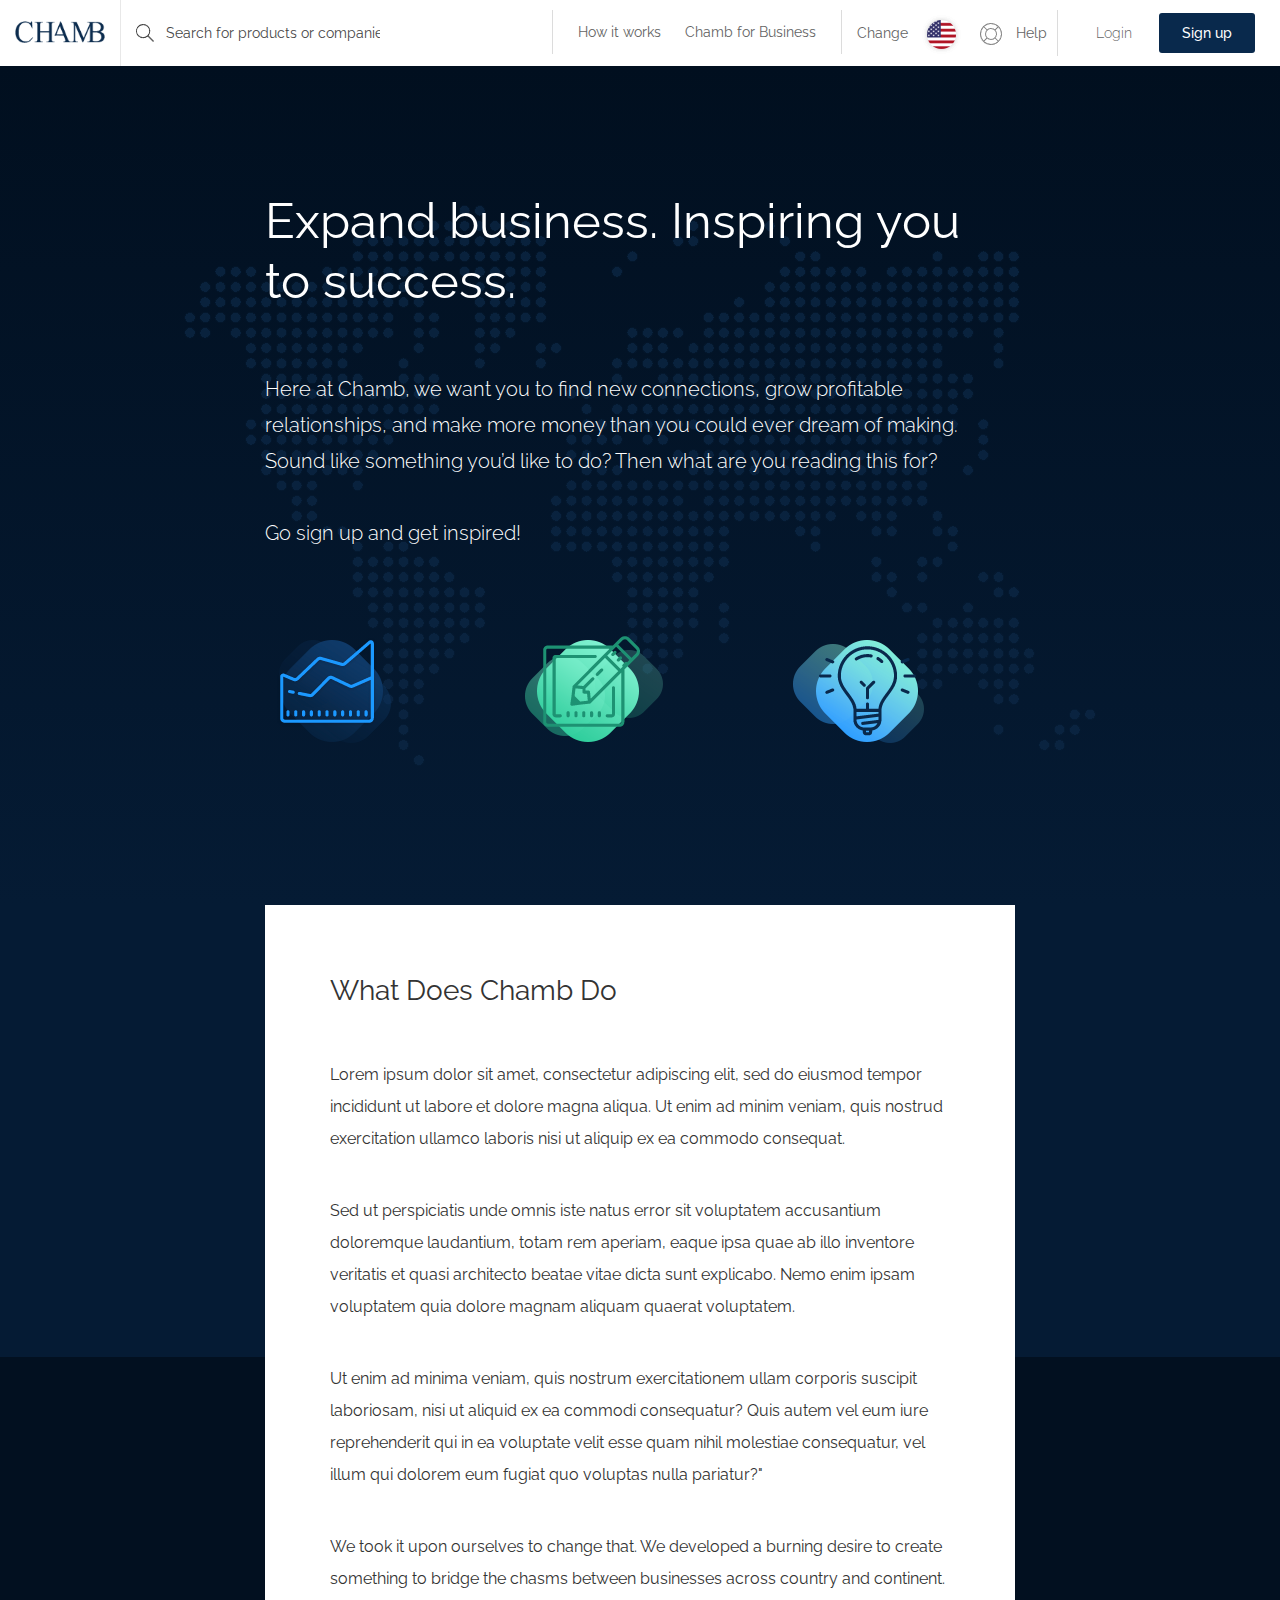
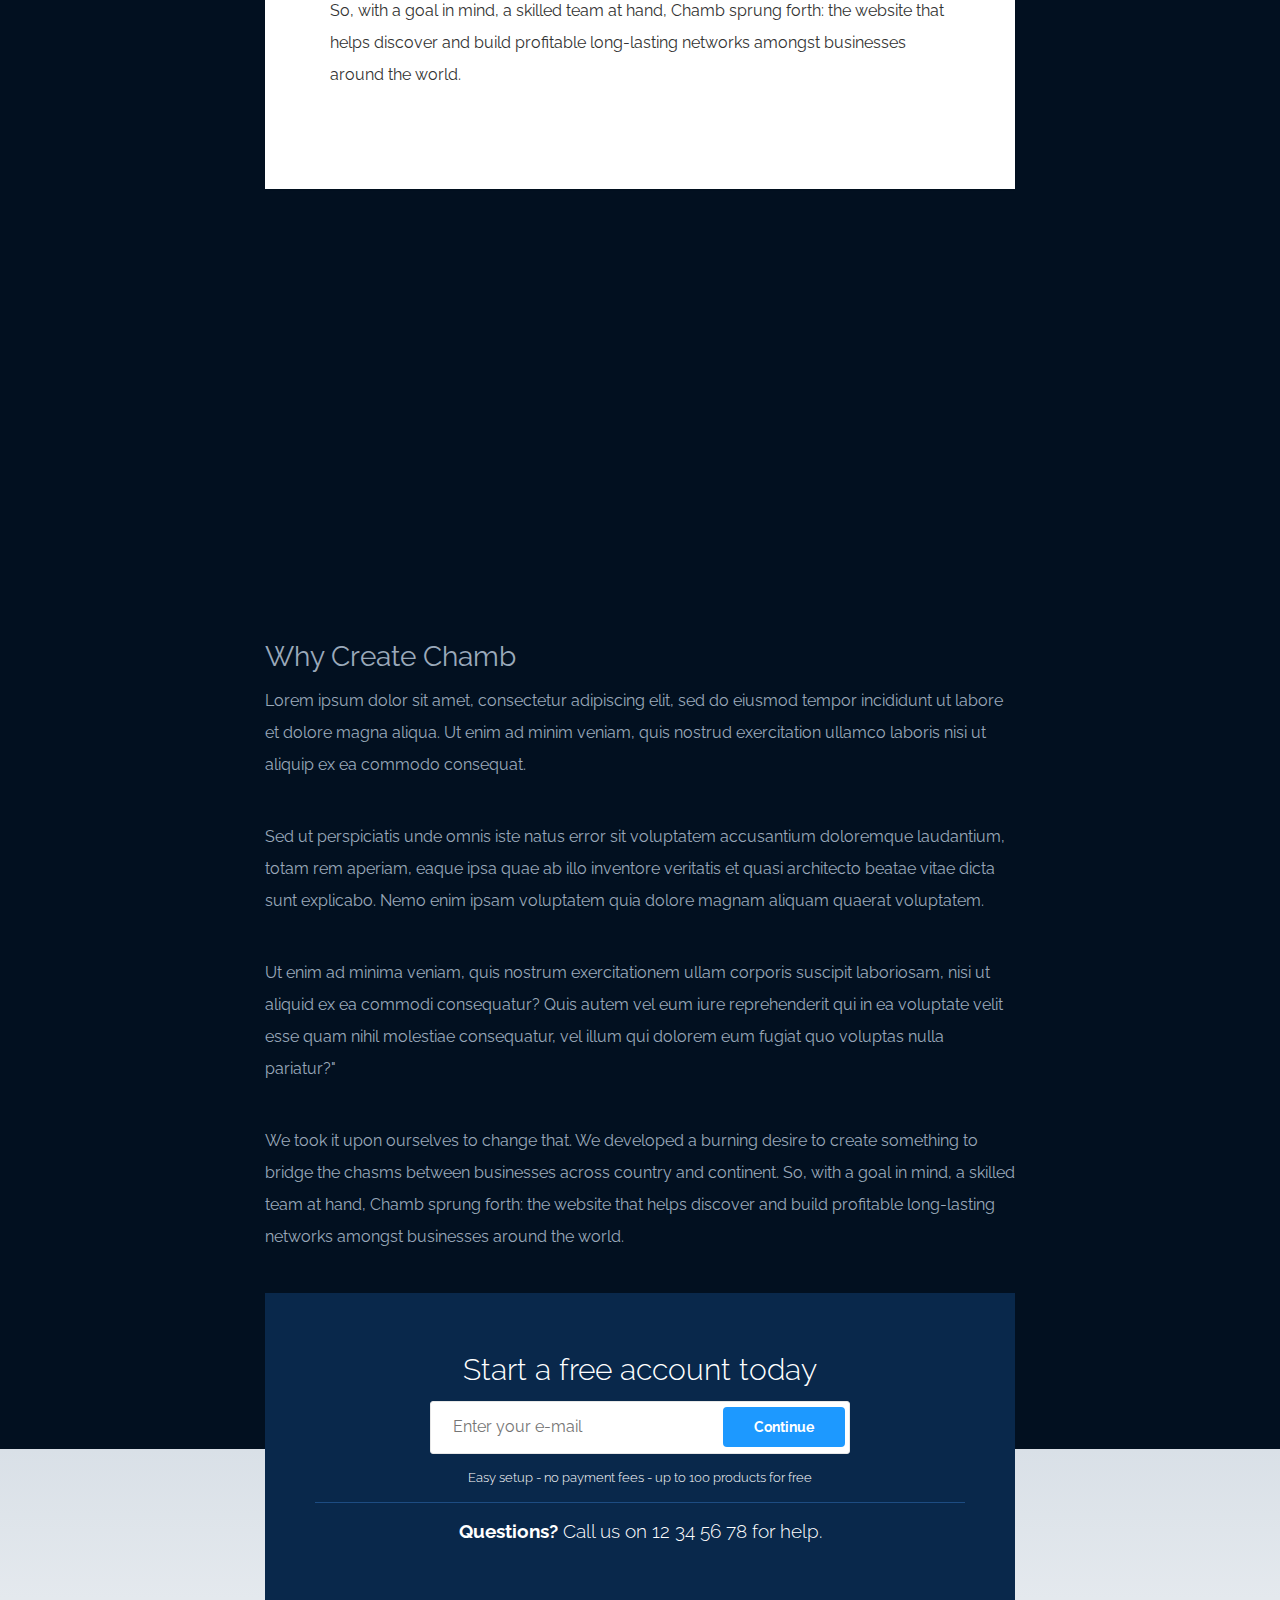
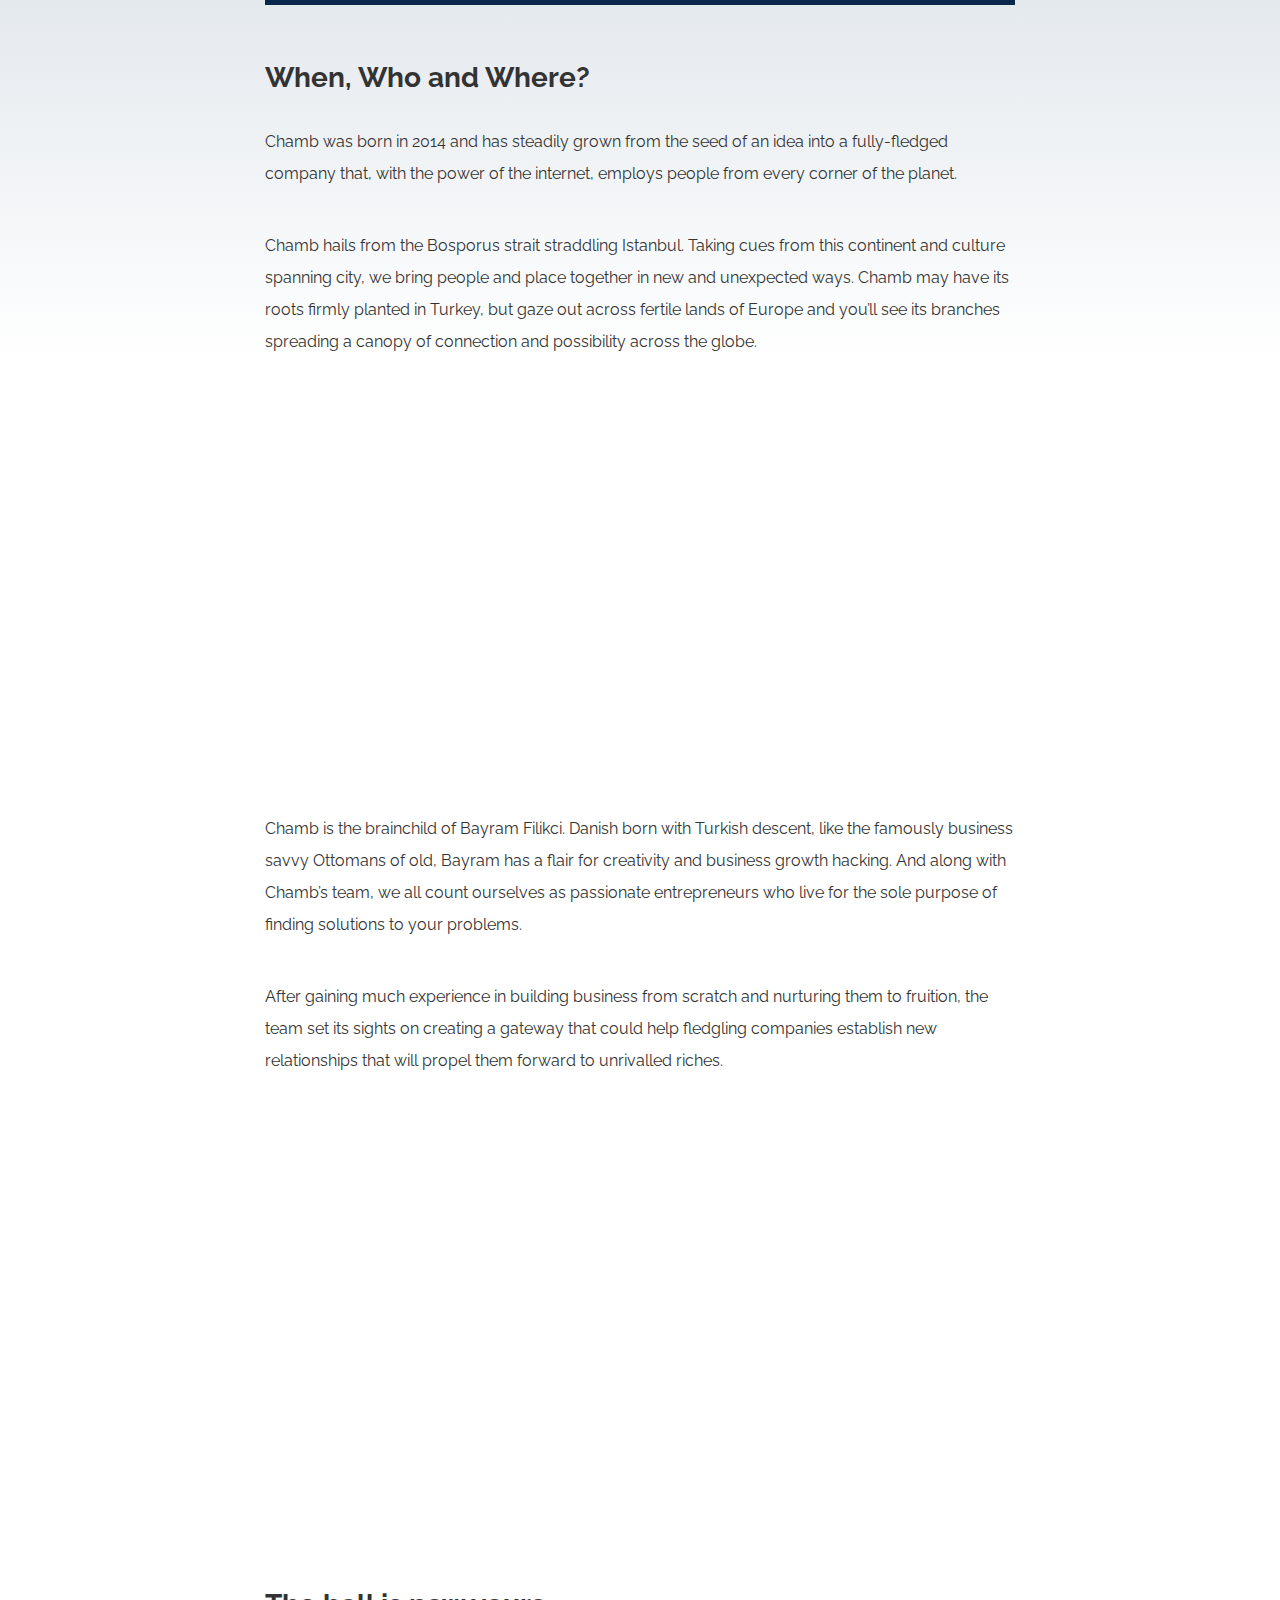
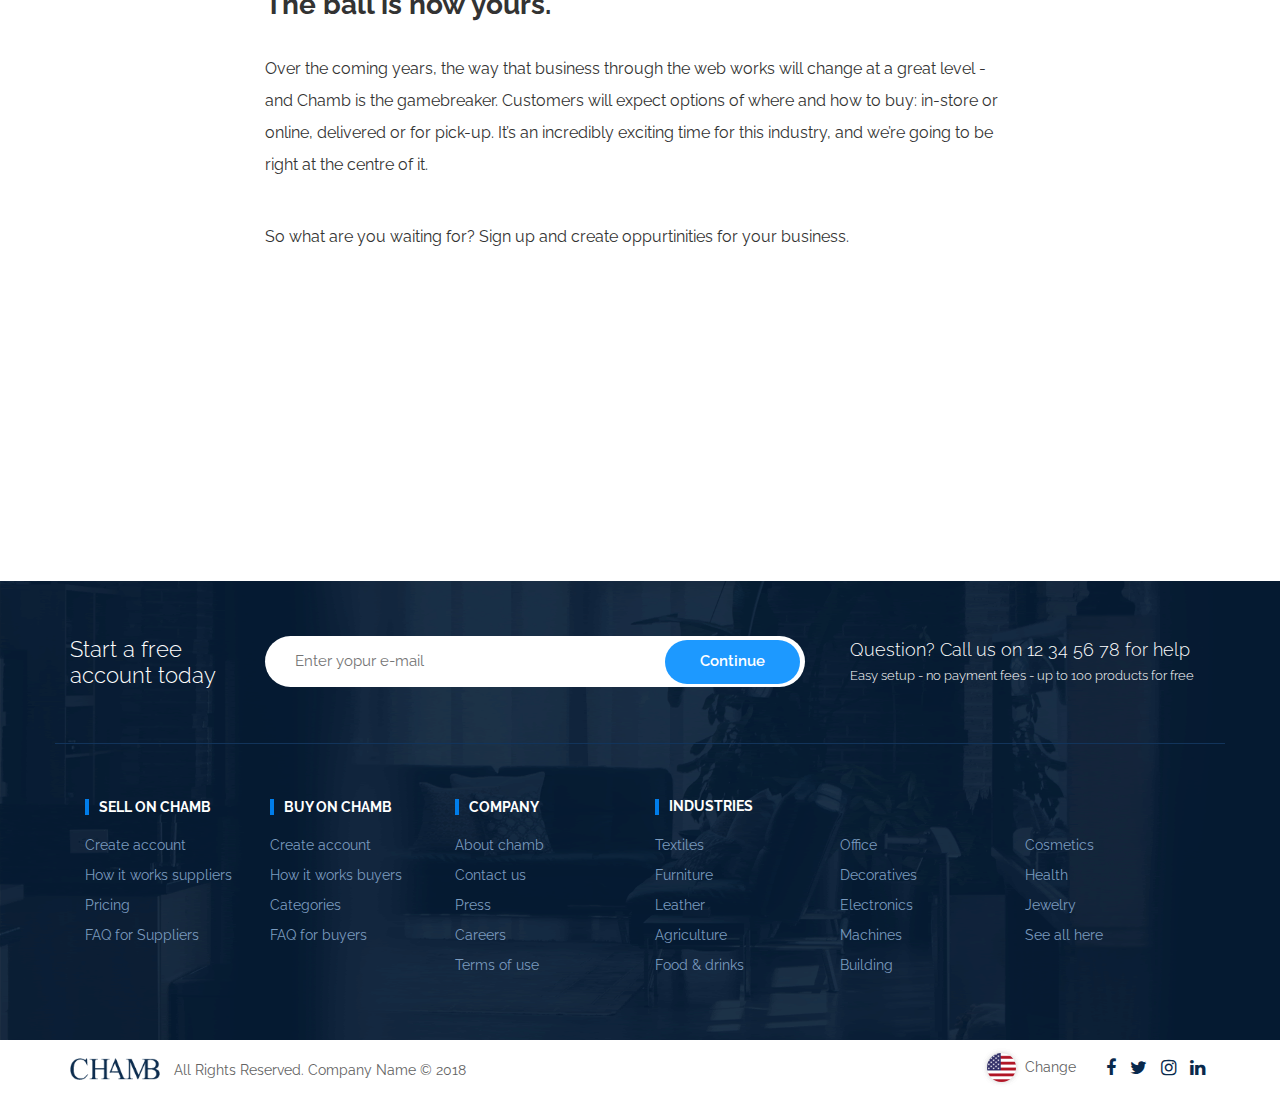
==== about-us.html @ c43741d8 "added files" ====
<!DOCTYPE html>
<html lang="en">
   <head>
      <meta charset="UTF-8">
      <title>Chamb - Responsive E-commerce HTML5 Template</title>
      <meta http-equiv="X-UA-Compatible" content="IE=edge">
      <!--enable mobile device-->
      <meta name="viewport" content="width=device-width, initial-scale=1">
      <!--fontawesome css-->
      <link rel="stylesheet" href="css/font-awesome.min.css">
      <!--bootstrap css-->
      <link rel="stylesheet" href="css/bootstrap.min.css">
      <!--animate css-->
      <link rel="stylesheet" href="css/animate-wow.css">
      <!--main css-->
      <link rel="stylesheet" href="css/style.css">
      <link rel="stylesheet" href="css/bootstrap-select.min.css">
      <link rel="stylesheet" href="css/slick.min.css">
      <!--responsive css-->
      <link rel="stylesheet" href="css/responsive.css">
   </head>
   <body>
      <header id="header" class="top-head">
         <!-- Static navbar -->
         <nav class="navbar navbar-default">
            <div class="container-fluid">
               <div class="row">
                  <div class="col-md-4 col-sm-12 left-rs">
                     <div class="navbar-header">
                        <button type="button" id="top-menu" class="navbar-toggle collapsed" data-toggle="collapse" data-target="#navbar" aria-expanded="false"> 
                        <span class="sr-only">Toggle navigation</span> 
                        <span class="icon-bar"></span> 
                        <span class="icon-bar"></span> 
                        <span class="icon-bar"></span> 
                        </button>
                        <a href="index.html" class="navbar-brand"><img src="images/logo.png" alt="" /></a>
                     </div>
                     <form class="navbar-form navbar-left web-sh">
                        <div class="form">
                           <input type="text" class="form-control" placeholder="Search for products or companies">
                        </div>
                     </form>
                  </div>
                  <div class="col-md-8 col-sm-12">
                     <div class="right-nav">
                        <div class="login-sr">
                           <div class="login-signup">
                              <ul>
                                 <li><a href="#">Login</a></li>
                                 <li><a class="custom-b" href="#">Sign up</a></li>
                              </ul>
                           </div>
                        </div>
                        <div class="help-r hidden-xs">
                           <div class="help-box">
                              <ul>
                                 <li> <a data-toggle="modal" data-target="#myModal" href="#"> <span>Change</span> <img src="images/flag.png" alt="" /> </a> </li>
                                 <li> <a href="#"><img class="h-i" src="images/help-icon.png" alt="" /> Help </a> </li>
                              </ul>
                           </div>
                        </div>
                        <div class="nav-b hidden-xs">
                           <div class="nav-box">
                              <ul>
                                 <li><a href="howitworks.html">How it works</a></li>
                                 <li><a href="about-us.html">Chamb for Business</a></li>
                              </ul>
                           </div>
                        </div>
                     </div>
                  </div>
               </div>
            </div>
            <!--/.container-fluid --> 
         </nav>
      </header>
      <!-- Modal -->
      <div class="modal fade lug" id="myModal" role="dialog">
         <div class="modal-dialog">
            <!-- Modal content-->
            <div class="modal-content">
               <div class="modal-header">
                  <button type="button" class="close" data-dismiss="modal">&times;</button>
                  <h4 class="modal-title">Change</h4>
               </div>
               <div class="modal-body">
                  <ul>
                     <li><a href="#"><img src="images/flag-up-1.png" alt="" /> United States</a></li>
                     <li><a href="#"><img src="images/flag-up-2.png" alt="" /> France </a></li>
                  </ul>
               </div>
            </div>
         </div>
      </div>
      <div id="sidebar" class="top-nav">
         <ul id="sidebar-nav" class="sidebar-nav">
            <li><a href="#">Help</a></li>
            <li><a href="#">How it works</a></li>
            <li><a href="#">Chamb for Business</a></li>
         </ul>
      </div>
      <div class="main-template-about">
         <div class="section-gradient">
            <div class="map"></div>
            <div class="container">
               <div class="row">
                  <div class="col-lg-8 col-lg-offset-2">
                     <div class="wow fadeIn" data-wow-delay="0.0s">
                        <h1>Expand business.
                           Inspiring you to success.
                        </h1>
                        <p class="lead">Here at Chamb, we want you to find new connections, grow profitable relationships, and make more money than you could ever dream of making. Sound like something you’d like to do? Then what are you reading this for?
                           <br>
                           <br>
                           Go sign up and get inspired!
                        </p>
                     </div>
                     <div class="about-icons row">
                        <div class="col-xs-4 wow fadeIn" data-wow-delay="0.0s"><img src="images/about-icon-1.png" alt=""/></div>
                        <div class="col-xs-4 wow fadeIn" data-wow-delay="0.2s"><img src="images/about-icon-2.png" alt=""/></div>
                        <div class="col-xs-4 wow fadeIn" data-wow-delay="0.4s"><img src="images/about-icon-3.png" alt=""/></div>
                     </div>
                  </div>
               </div>
            </div>
         </div>
         <div class="section do">
            <div class="blue-light"></div>
            <div class="container">
               <div class="row">
                  <div class="col-lg-8 col-lg-offset-2">
                     <div class="does-box">
                        <div class="panel-body">
                           <h2>What Does Chamb Do</h2>
                           <p>Lorem ipsum dolor sit amet, consectetur adipiscing elit, sed do eiusmod tempor incididunt ut labore et dolore magna aliqua. 
                              Ut enim ad minim veniam, quis nostrud exercitation ullamco laboris nisi ut aliquip ex ea commodo consequat.
                           </p>
                           <p>Sed ut perspiciatis unde omnis iste natus error sit voluptatem accusantium doloremque laudantium, totam rem aperiam, 
                              eaque ipsa quae ab illo inventore veritatis et quasi architecto beatae vitae dicta sunt explicabo. Nemo enim ipsam 
                              voluptatem quia dolore magnam aliquam quaerat voluptatem.
                           </p>
                           <p>Ut enim ad minima veniam, quis nostrum exercitationem ullam corporis suscipit laboriosam, nisi ut aliquid ex ea commodi 
                              consequatur? Quis autem vel eum iure reprehenderit qui in ea voluptate velit esse quam nihil molestiae consequatur, vel 
                              illum qui dolorem eum fugiat quo voluptas nulla pariatur?"
                           </p>
                           <p>We took it upon ourselves to change that. We developed a burning desire to create something to bridge the chasms between 
                              businesses across country and continent. So, with a goal in mind, a skilled team at hand, Chamb sprung forth: the website 
                              that helps discover and build profitable long-lasting networks amongst businesses around the world.
                           </p>
                        </div>
                        <img class="wow fadeIn" src="images/mac-about.png" alt="" />
                     </div>
                  </div>
               </div>
            </div>
         </div>
         <div class="seciton create">
            <div class="container">
               <div class="row">
                  <div class="col-lg-8 col-lg-offset-2">
                     <h2>Why Create Chamb</h2>
                     <p>Lorem ipsum dolor sit amet, consectetur adipiscing elit, sed do eiusmod tempor incididunt ut labore et dolore magna aliqua. 
                        Ut enim ad minim veniam, quis nostrud exercitation ullamco laboris nisi ut aliquip ex ea commodo consequat.
                     </p>
                     <p>Sed ut perspiciatis unde omnis iste natus error sit voluptatem accusantium doloremque laudantium, totam rem aperiam, 
                        eaque ipsa quae ab illo inventore veritatis et quasi architecto beatae vitae dicta sunt explicabo. Nemo enim ipsam 
                        voluptatem quia dolore magnam aliquam quaerat voluptatem.
                     </p>
                     <p>Ut enim ad minima veniam, quis nostrum exercitationem ullam corporis suscipit laboriosam, nisi ut aliquid ex ea commodi 
                        consequatur? Quis autem vel eum iure reprehenderit qui in ea voluptate velit esse quam nihil molestiae consequatur, vel 
                        illum qui dolorem eum fugiat quo voluptas nulla pariatur?"
                     </p>
                     <p>We took it upon ourselves to change that. We developed a burning desire to create something to bridge the chasms between 
                        businesses across country and continent. So, with a goal in mind, a skilled team at hand, Chamb sprung forth: the website 
                        that helps discover and build profitable long-lasting networks amongst businesses around the world.
                     </p>
                  </div>
               </div>
            </div>
         </div>
         <div class="section account-box">
            <div class="blue-dark"></div>
            <div class="light-blue-grad"></div>
            <div class="container">
               <div class="row">
                  <div class="col-lg-8 col-lg-offset-2">
                     <div class="blue-form">
                        <h2>Start a free account today</h2>
                        <form class="form-inline">
                           <input type="email" placeholder="Enter your e-mail" />
                           <button type="submit" class="btn btn-primary">Continue</button>
                        </form>
                        <p>Easy setup - no payment fees - up to 100 products for free</p>
                        <div class="blue-form_question"><strong>Questions?</strong> Call us on 12 34 56 78 for help.</div>
                     </div>
                  </div>
               </div>
            </div>
         </div>
         <div class="section-white">
            <div class="container">
               <div class="row">
                  <div class="col-lg-8 col-lg-offset-2">
                     <h2>When, Who and Where?</h2>
                     <p>Chamb was born in 2014 and has steadily grown from the seed of an idea into a fully-fledged company that, with the power of the internet, employs people from every corner of the planet.</p>
                     <p>Chamb hails from the Bosporus strait straddling Istanbul. Taking cues from this continent and culture spanning city, we bring people and place together in new and unexpected ways. Chamb may have its roots firmly planted in Turkey, but gaze out across fertile lands of Europe and you’ll see its branches spreading a canopy of connection and possibility across the globe.</p>
                  </div>
                  <div class="col-lg-8 col-lg-offset-2 wow fadeIn" style="margin-bottom:15px;" data-wow-delay="0.2s">
                     <img class="img-responsive" src="images/lag-60.png" alt="" />
                  </div>
                  <div class="col-lg-8 col-lg-offset-2">
                     <p>Chamb is the brainchild of Bayram Filikci. Danish born with Turkish descent, like the famously business savvy Ottomans of old, Bayram has a flair for creativity and business growth hacking. And along with Chamb’s team, we all count ourselves as passionate entrepreneurs who live for the sole purpose of finding solutions to your problems.</p>
                     <p>After gaining much experience in building business from scratch and nurturing them to fruition, the team set its sights on creating a gateway that could help fledgling companies establish new relationships that will propel them forward to unrivalled riches.</p>
                  </div>
                  <div class="col-lg-8 col-lg-offset-2 wow fadeIn" style="margin-bottom:15px;" data-wow-delay="0.2s">
                     <img src="images/lag-61.png" alt="" />
                  </div>
                  <div class="col-lg-8 col-lg-offset-2">
                     <h2>The ball is now yours.</h2>
                     <p>Over the coming years, the way that business through the web works will change at a great level - and Chamb is the gamebreaker. Customers will expect options of where and how to buy: in-store or online, delivered or for pick-up. It’s an incredibly exciting time for this industry, and we’re going to be right at the centre of it.</p>
                     <p>So what are you waiting for? Sign up and create oppurtinities for your business.</p>
                  </div>
                  <div class="col-lg-8 col-lg-offset-2">
                     <div class="row">
                        <div class="col-sm-6 wow fadeIn" data-wow-delay="0.2s">
                           <div class="rectange">
                              <h3 class="rectange_title">Career opportunities</h3>
                              <p class="rectange_text">We’re growing, and we’re looking for talented people who can make commerce better.</p>
                              <a href="" class="rectange_link">See open positions</a>
                           </div>
                        </div>
                        <div class="col-sm-6 wow fadeIn" data-wow-delay="0.4s">
                           <div class="rectange">
                              <h3 class="rectange_title">Contact us</h3>
                              <p class="rectange_text">Have questions or any requests for us? Contact our team and we will get back to you.</p>
                              <a href="" class="rectange_link">Contact Chamb</a>
                           </div>
                        </div>
                     </div>
                  </div>
               </div>
            </div>
         </div>
      </div>
      <footer>
         <div class="main-footer">
            <div class="container">
               <div class="row">
                  <div class="footer-top clearfix">
                     <div class="col-md-2 col-sm-6">
                        <h2>Start a free
                           account today
                        </h2>
                     </div>
                     <div class="col-md-6 col-sm-6">
                        <div class="form-box">
                           <input type="text" placeholder="Enter yopur e-mail" />
                           <button>Continue</button>
                        </div>
                     </div>
                     <div class="col-md-4 col-sm-12">
                        <div class="help-box-f">
                           <h4>Question? Call us on 12 34 56 78 for help</h4>
                           <p>Easy setup - no payment fees - up to 100 products for free</p>
                        </div>
                     </div>
                  </div>
                  <div class="footer-link-box clearfix">
                     <div class="col-md-6 col-sm-6">
                        <div class="left-f-box">
                           <div class="col-sm-4">
                              <h2>SELL ON chamb</h2>
                              <ul>
                                 <li><a href="#">Create account</a></li>
                                 <li><a href="howitworks.html">How it works suppliers</a></li>
                                 <li><a href="pricing.html">Pricing</a></li>
                                 <li><a href="#">FAQ for Suppliers</a></li>
                              </ul>
                           </div>
                           <div class="col-sm-4">
                              <h2>BUY ON chamb</h2>
                              <ul>
                                 <li><a href="#">Create account</a></li>
                                 <li><a href="#">How it works buyers</a></li>
                                 <li><a href="#">Categories</a></li>
                                 <li><a href="#">FAQ for buyers</a></li>
                              </ul>
                           </div>
                           <div class="col-sm-4">
                              <h2>COMPANY</h2>
                              <ul>
                                 <li><a href="about-us.html">About chamb</a></li>
                                 <li><a href="#">Contact us</a></li>
                                 <li><a href="#">Press</a></li>
                                 <li><a href="#">Careers</a></li>
                                 <li><a href="#">Terms of use</a></li>
                              </ul>
                           </div>
                        </div>
                     </div>
                     <div class="col-md-6 col-sm-6">
                        <div class="right-f-box">
                           <h2>INDUSTRIES</h2>
                           <ul class="col-sm-4">
                              <li><a href="#">Textiles</a></li>
                              <li><a href="#">Furniture</a></li>
                              <li><a href="#">Leather</a></li>
                              <li><a href="#">Agriculture</a></li>
                              <li><a href="#">Food & drinks</a></li>
                           </ul>
                           <ul class="col-sm-4">
                              <li><a href="#">Office</a></li>
                              <li><a href="#">Decoratives</a></li>
                              <li><a href="#">Electronics</a></li>
                              <li><a href="#">Machines</a></li>
                              <li><a href="#">Building</a></li>
                           </ul>
                           <ul class="col-sm-4">
                              <li><a href="#">Cosmetics</a></li>
                              <li><a href="#">Health</a></li>
                              <li><a href="#">Jewelry</a></li>
                              <li><a href="#">See all here</a></li>
                           </ul>
                        </div>
                     </div>
                  </div>
               </div>
            </div>
         </div>
         <div class="copyright">
            <div class="container">
               <div class="row">
                  <div class="col-md-8">
                     <p><img width="90" src="images/logo.png" alt="#" style="margin-top: -5px;" /> All Rights Reserved. Company Name © 2018</p>
                  </div>
                  <div class="col-md-4">
                     <ul class="list-inline socials">
                        <li>
                           <a href="">
                           <i class="fa fa-facebook" aria-hidden="true"></i>
                           </a>
                        </li>
                        <li>
                           <a href="">
                           <i class="fa fa-twitter" aria-hidden="true"></i>
                           </a>
                        </li>
                        <li>
                           <a href="">
                           <i class="fa fa-instagram" aria-hidden="true"></i>
                           </a>
                        </li>
                        <li>
                           <a href="#">
                           <i class="fa fa-linkedin" aria-hidden="true"></i>
                           </a>
                        </li>
                     </ul>
                     <ul class="right-flag">
                        <li><a href="#"><img src="images/flag.png" alt="" /> <span>Change</span></a></li>
                     </ul>
                  </div>
               </div>
            </div>
         </div>
      </footer>
      <!--main js--> 
      <script src="js/jquery-1.12.4.min.js"></script> 
      <!--bootstrap js--> 
      <script src="js/bootstrap.min.js"></script> 
      <script src="js/bootstrap-select.min.js"></script>
      <script src="js/slick.min.js"></script> 
      <script src="js/wow.min.js"></script>
      <!--custom js--> 
      <script src="js/custom.js"></script>
   </body>
</html>
---- css/style.css ----
/*-------------------------------------------------------------------------------------- 
	Theme Name: Chamb - Responsive E-commerce HTML5 Template 
---------------------------------------------------------------------------------------- 
    
	1. IMPORT FILES
	2. BASE CSS 
	3. HEADER
	   - Logo
	   - Search Bar
	4. PAGE CONTENT PRODUCT 
	5. SECTION
	   - Products Exciting
	   - Start Free
	6. PRODUCT
	7. FOOTER
	   - Copyright
	8. INNER PAGE   
	   - How it Works
	   - About Us
	   - Terms Page
	   - Cooming Soon
	   - Category
	   - Profile
	   - Pricing
	   - Product Page
	   - New Layout css
	
--------------------------------------------------------------------------------------*/

/*------------------------------------------------------------- 
	1. IMPORT FILES
-------------------------------------------------------------*/

@import url('https://fonts.googleapis.com/css?family=Raleway:100,100i,200,200i,300,300i,400,400i,500,500i,600,600i,700,700i,800,800i,900,900i');

/**-- font-family: 'Raleway', sans-serif; --**/


/*------------------------------------------------------------- 
	2. BASE CSS 
-------------------------------------------------------------*/

body {
	font-family: 'Raleway', sans-serif;
	font-weight: 400;
	margin: 0px;
	overflow-x: hidden;
	padding: 0px;
}

h1,
h2,
h3,
h4,
h5 {
	margin: 0
}

h1,
h2,
h3,
h4,
h5,
h6 {
	margin: 0px;
	padding: 0px;
}

ul,
ol {
	list-style: none;
	margin: 0px;
	padding: 0px;
}

a,
a:hover,
a:focus {
	-webkit-text-decoration: none;
	-moz-text-decoration: none;
	-ms-text-decoration: none;
	-o-text-decoration: none;
	text-decoration: none;
	transition: ease all 0.5s;
}

img {
	max-width: 100%;
	height: auto;
}

input,
textarea {
	outline: none;
	border: none;
	resize: none;
}


/*------------------------------------------------------------- 
	2. HEADER 
-------------------------------------------------------------*/

header .navbar {
	border-radius: 0px;
}

#header.top-head {
	background: #fff;
}

header .navbar-default {
	background-color: transparent;
	border: none;
	margin-bottom: 0px;
	position: relative;
	-webkit-box-shadow: 0 15px 19px -19px rgba(0, 0, 0, 0.1);
	box-shadow: 0 15px 19px -19px rgba(0, 0, 0, 0.1);
}

header .navbar-default .navbar-header {
	z-index: 1030;
	position: relative;
	background: #fff;
}

/*== Logo ==*/

.navbar-brand {
	float: left;
	padding: 21px 15px;
	font-size: 18px;
	line-height: 20px;
	height: 66px;
	border-right: 1px solid #e8e8e8;
}

.web-sh.navbar-form {
	padding: 16px 15px;
	margin: 0px;
	width: 72%;
	border: none;
}

.left-rs {}

.navbar-brand>img {
	width: 90px;
}

.web-sh.navbar-form input {
	width: 100%;
	background: none;
	border: none;
	box-shadow: none;
	background-image: url("../images/search-icon.png");
	background-repeat: no-repeat;
	background-position: left;
	padding-left: 30px;
	color: #474747;
	font-weight: 400;
}

.web-sh.navbar-form input::-webkit-input-placeholder {
	/* Chrome */
	color: #474747;
}

.web-sh.navbar-form input:-ms-input-placeholder {
	/* IE 10+ */
	color: #474747;
}

.web-sh.navbar-form input::-moz-placeholder {
	/* Firefox 19+ */
	color: #474747;
	opacity: 1;
}

.web-sh.navbar-form input:-moz-placeholder {
	/* Firefox 4 - 18 */
	color: #474747;
	opacity: 1;
}

.iq-search .search-btn span {
	font-size: 0;
}

/*== Search Bar ==*/

.search-box {
	background: #fff;
	display: block;
	margin: 0;
	opacity: 0 !important;
	padding: 15px;
	position: absolute;
	right: 0;
	top: -9999px !important;
	transition: visibility 300ms ease 0s, opacity 300ms ease 0s;
	visibility: hidden;
	width: 327px;
	z-index: 888;
	-webkit-box-shadow: 0 0 20px 0 rgba(0, 0, 0, 0.2);
	-moz-box-shadow: 0 0 20px 0 rgba(0, 0, 0, 0.2);
	box-shadow: 0 0 20px 0 rgba(0, 0, 0, 0.2);
}

.iq-search .search-box input {
	background: transparent;
	border-radius: 0;
	border: 1px solid #eee;
	padding-left: 15px;
	box-shadow: none;
	color: #666;
}

.iq-search i {
	cursor: pointer;
	font-size: 18px;
	position: absolute;
	right: 27px;
	top: 24px;
}

.iq-search .search-btn::before {
	content: "\f002";
	font-family: "FontAwesome";
	font-size: 14px;
	font-weight: normal;
	left: 0;
	position: absolute;
	text-indent: 0;
	top: 50%;
	margin-top: -9px;
}

.iq-search.search-open .search-btn::before {
	content: "\f00d ";
}

.sidebar-nav {
	position: absolute;
	top: 66px;
	width: 100%;
	list-style: none;
	margin: 0;
	padding: 0;
}

#sidebar {
	margin-right: -100%;
	right: 0;
	width: 100%;
	background: #09294c;
	position: fixed;
	height: 100%;
	overflow-y: auto;
	z-index: 1000;
	top: 0;
	-webkit-transition: all .6s cubic-bezier(.19, 1, .22, 1);
	transition: all .6s cubic-bezier(.19, 1, .22, 1);
}

.top-nav ul {
	margin: 0px;
	padding: 0px;
}

.top-nav ul li {
	padding: 10px 20px;
}

.top-nav ul li a {
	color: #fff;
	font-size: 14px;
	font-weight: 400;
}

#sidebar.active {
	right: 100%;
	width: 100%;
	transition: all .5s ease-out 0s;
	-webkit-transition: all .5s ease-out 0s;
	-moz-transition: all .5s ease-out 0s;
	-ms-transition: all .5s ease-out 0s;
	-o-transition: all .5s ease-out 0s;
}

.right-nav {
	float: right;
	padding-right: 10px;
}

.login-sr {
	float: right;
	margin-left: 15px;
}

.login-signup {
	padding: 13px 0px;
}

.login-signup ul {
	margin: 0px;
	padding: 0px;
	list-style: none;
}

.login-signup ul li {
	display: inline-block;
}

.login-signup ul li a {
	font-family: 'Raleway', sans-serif;
	font-weight: 300;
	color: #636363;
	text-decoration: none;
	font-size: 14px;
	display: block;
	padding: 10px 23px;
}

.login-signup ul li a:hover {
	color: #1e96ff;
}

.login-signup ul li a.custom-b {
	background: #09294c;
	border-radius: 3px;
	font-family: 'Raleway', sans-serif;
	font-weight: 500;
	color: #fff;
	padding: 10px 23px;
}

.login-signup ul li a.custom-b:hover {
	background: #1d99ff;
}

.help-r {
	float: right;
}

.help-r {}

.help-box {
	margin: 10px 0px;
	border-right: 1px solid #dcdcdc;
}

.help-box ul {
	padding: 2px 10px 2px 0;
}

.help-box ul li {
	margin: 0px;
	padding: 0px;
	display: inline-block;
	padding-left: 15px;
}

.help-box ul li a {
	font-family: 'Raleway', sans-serif;
	font-weight: 400;
	color: #636363;
	text-decoration: none;
	font-size: 14px;
	line-height: 42px;
}

.help-box ul li a:hover {
	color: #1e96ff;
}

.help-box ul li a span {
	padding-right: 10px;
}

.help-box ul li a .h-i {
	padding-right: 10px;
}

.fixed-menu {
	position: fixed;
	width: 100%;
	top: 0;
	left: 0;
	z-index: 999;
	background-color: #ffffff;
	transition: 0.5s;
	padding: 0px;
	box-shadow: 0 15px 19px -19px rgba(0, 0, 0, 0.1);
}

.nav-b {
	float: right;
}

.nav-box {
	margin: 10px 0px;
	border-right: 1px solid #dcdcdc;
	border-left: 1px solid #dcdcdc;
	padding: 0px 15px;
}

.nav-box ul {
	padding: 12px 0px;
}

.nav-box ul li {
	display: inline-block;
}

.nav-box ul li a {
	font-family: 'Raleway', sans-serif;
	font-weight: 300;
	color: #636363;
	text-decoration: none;
	font-size: 14px;
	padding: 0px 10px;
	font-weight: 400;
}

.nav-box ul li a:hover {
	color: #1e96ff;
}

/*------------------------------------------------------------- 
	4. PAGE CONTENT PRODUCT
-------------------------------------------------------------*/

.page-content-product {}

.main-product {
	background-color: #09284b;
	background-image: url('../images/bg_main.png');
	padding-bottom: 180px;
	background-position: center center;
}

.find-box {
	max-width: 780px;
	margin: 0 auto;
	width: 100%;
	padding: 92px 0px 75px 0px;
}

.find-box h1 {
	font-family: 'Raleway', sans-serif;
	font-weight: 500;
	color: #fff;
	font-size: 48px;
	text-align: center;
	padding-bottom: 22px;
}

.find-box h4 {
	font-family: 'Raleway', sans-serif;
	font-weight: 300;
	color: #fff;
	font-size: 22px;
	text-align: center;
	padding-bottom: 22px;
}

.product-sh {}

.form-sh input {
	background: none;
	border: none;
	border-bottom: 1px solid #ffffff;
	width: 100%;
	min-height: 55px;
	color: #fff;
	font-size: 22px;
	font-weight: 300;
}

.form-sh input::-webkit-input-placeholder {
	/* Chrome */
	color: #ffffff;
}

.form-sh input:-ms-input-placeholder {
	/* IE 10+ */
	color: #ffffff;
}

.form-sh input::-moz-placeholder {
	/* Firefox 19+ */
	color: #ffffff;
	opacity: 1;
}

.form-sh input:-moz-placeholder {
	/* Firefox 4 - 18 */
	color: #ffffff;
	opacity: 1;
}

.form-sh .bootstrap-select:not([class*="col-"]):not([class*="form-control"]):not(.input-group-btn) {
	width: 100%;
}

.form-sh .btn-default {
	background-color: transparent;
	border: none;
	border-bottom: 1px solid #fff;
	border-radius: 0px;
	color: #fff;
	font-size: 22px;
	font-weight: 300;
	min-height: 55px;
}

.form-sh .open>.dropdown-toggle.btn-default:hover {
	background-color: transparent;
	color: #ffffff;
}

.form-sh .bootstrap-select .dropdown-toggle:focus {
	border: none;
	border-bottom: 1px solid #fff;
	outline: none !important;
}

.btn-group.open .dropdown-toggle {
	box-shadow: none;
}

.form-sh .btn-default.active,
.form-sh .btn-default:active,
.form-sh .open>.dropdown-toggle.btn-default {
	background-color: transparent;
	color: #fff;
}

.form-sh .dropup .dropdown-menu,
.form-sh .navbar-fixed-bottom .dropdown .dropdown-menu {
	margin: 0px;
	border-radius: 0px;
}

.form-sh .dropdown-menu {
	margin: 0px;
	border-radius: 0px;
}

.form-sh a.btn {
	background: #1d99ff;
	color: #ffffff;
	min-height: 55px;
	width: 100%;
	line-height: 38px;
	font-size: 22px;
	font-weight: 500;
	border-radius: 3px;
}

.form-sh a.btn:hover {
	color: #fff;
	background-color: #007dea;
	border-color: #0077e0;
}

.form-sh .bootstrap-select.btn-group .dropdown-menu {
	background: #09294c;
	padding: 0px;
}

.form-sh .bootstrap-select.btn-group .dropdown-menu li a {
	color: #fff;
	padding: 10px 15px;
}

.form-sh .bootstrap-select.btn-group .dropdown-menu li a:hover,
.form-sh .bootstrap-select.btn-group .dropdown-menu li a:focus {
	background: #1d99ff;
}

.product-sh p {
	clear: both;
	margin: 0px;
	text-align: center;
	padding-top: 30px;
	color: #ddd;
	font-size: 16px;
}

.product-sh p a {
	color: #007dea;
}

.product-sh p a:hover,
.product-sh p a:focus {
	color: #007dea;
}

.box-img {
	background: #051d36;
	text-align: center;
	padding-bottom: 30px;
	min-height: 280px;
	margin-bottom: 30px;
	position: relative;
	border-bottom: solid #007dea 3px;
	transition: ease all 0.5s;
}

.box-img h4 {
	color: #fff;
	padding-top: 35px;
	padding-bottom: 30px;
	font-size: 25px;
	font-weight: 500;
	transition: all 0.3s ease 0s;
	letter-spacing: 0px;
}

.box-img:hover {
	cursor: pointer;
	transform: scale(1.1);
	background: #007dea;
}

.food {
	position: absolute;
	right: 0px;
	top: 40%;
}

.categories_link {
	text-align: center;
	clear: both;
}

.categories_link a {
	color: #fff;
	font-size: 22px;
	font-weight: 300;
}

.categories_link a:hover {
	color: #1d99ff;
}

/*------------------------------------------------------------- 
	5. SECTION
-------------------------------------------------------------*/

.cat-main-box {
	background: #f4f9fd;
}

.panel-row {
	margin-bottom: 60px;
}

.cat-main-box .panel {
	border-radius: 3px;
	-webkit-box-shadow: 0 3px 5px rgba(0, 0, 0, .03);
	box-shadow: 0 3px 5px rgba(0, 0, 0, .03);
	position: relative;
	margin-top: -80px;
}

.cat-main-box .panel .panel-body {
	padding: 35px 40px;
	background: #fff;
}

.cat-main-box .panel .icon-small {
	margin-bottom: 15px;
}

.cat-main-box .panel h4 {
	color: #333;
	font-size: 22px;
	font-weight: 400;
	margin-top: 10px;
	margin-bottom: 15px;
	font-family: 'Raleway', sans-serif;
}

.cat-main-box .panel .panel-body p {
	height: 66px;
	margin-bottom: 0;
	font-size: 14px;
	font-weight: 400;
	color: #607086;
	line-height: 1.5;
}

.panel-default {
	border-color: transparent;
}

/*-- Products Exciting --*/

.products_exciting_box {
	background: #f4f9fd;
	padding: 20px 0px;
}

.exciting_box .icon-small {
	margin-bottom: 35px;
	margin-top: 26px;
}

.exciting_box {
	position: relative;
}

.exciting_box h4 {
	font-size: 26px;
	color: #263238;
	padding-bottom: 30px;
	line-height: 32px;
	font-family: 'Raleway', sans-serif;
}

.exciting_box p {
	font-size: 16px;
	color: #455a65;
	margin: 0px;
	padding-bottom: 45px;
	line-height: 30px;
}

.f_pd::after {
	border-right: 1px solid #e2e2e2;
	content: "";
	background: #e2e2e2;
	width: 1px;
	height: 100%;
	position: absolute;
	right: -15px;
	top: 0px;
}

.f_pd h4 {
	padding-right: 109px;
}

.f_pd p {
	padding-right: 109px;
}

.l_pd {
	padding-left: 55px;
}

.l_pd h4 {
	padding-right: 50px;
}

.l_pd p {
	padding-right: 50px;
}

/*-- Start Free --*/

.start-free-box {
	padding: 60px 0px;
}

.main-start-box {
	padding: 0px 60px;
}

.free-box-a {
	border-bottom: 1px solid #e9edef;
	padding-bottom: 52px;
	padding-top: 50px;
}

.left-a-f h3 {
	color: #09294c;
	font-size: 20px;
	font-weight: 700;
	padding-right: 82px;
	line-height: 32px;
}

.right-a-f p {
	margin: 0px;
	color: #607087;
	font-size: 16px;
	padding-right: 85px;
	line-height: 28px;
}

.buyer-box {
	padding: 60px 0px 40px 0px;
	background: rgba(255, 255, 255, 1);
	margin-top: 65px;
}

.supplier {
	padding: 60px 0px 40px 0px;
	background: rgba(255, 255, 255, 1);
	margin-top: 65px;
}

.left-buyer {}

.left-buyer img {
	width: 100%;
}

.right-buyer {
	padding-top: 52px;
	padding-left: 65px;
}

.right-buyer h4 {
	font-family: 'Raleway', sans-serif;
	font-size: 14px;
	font-weight: 700;
	color: #09294c;
	padding-bottom: 25px;
	text-transform: uppercase;
}

.right-buyer h2 {
	font-family: 'Raleway', sans-serif;
	font-size: 35px;
	font-weight: 400;
	color: #09294c;
	padding-bottom: 30px;
}

.right-buyer h2 span {
	font-weight: 300;
	padding-top: 10px;
	display: block;
}

.right-buyer p {
	margin: 0px;
	font-weight: 300;
	font-family: 'Raleway', sans-serif;
	font-size: 16px;
	line-height: 32px;
	padding-bottom: 45px;
}

.right-buyer a {
	background: #06203c;
	color: #fff;
	font-size: 16px;
	font-weight: 500;
	font-family: 'Raleway', sans-serif;
	padding: 16px 28px;
	display: inline-block;
	border-radius: 2px;
}

.left-supplier {
	text-align: right;
	padding-top: 55px;
	padding-right: 60px;
}

.left-supplier h4 {
	font-family: 'Raleway', sans-serif;
	font-size: 14px;
	font-weight: 700;
	color: #09294c;
	padding-bottom: 25px;
	text-transform: uppercase;
}

.left-supplier h2 {
	font-family: 'Raleway', sans-serif;
	font-size: 35px;
	font-weight: 400;
	color: #09294c;
	padding-bottom: 30px;
}

.left-supplier h2 span {
	font-weight: 300;
	padding-top: 10px;
	display: block;
}

.left-supplier p {
	margin: 0px;
	font-weight: 300;
	font-family: 'Raleway', sans-serif;
	font-size: 16px;
	line-height: 32px;
	padding-bottom: 45px;
}

.left-supplier a {
	background: #1d99ff;
	color: #fff;
	font-size: 16px;
	font-weight: 500;
	font-family: 'Raleway', sans-serif;
	padding: 17px 29px;
	display: inline-block;
	border-radius: 2px;
}

.right-supplier img {}

/*------------------------------------------------------------- 
	6. PRODUCT
-------------------------------------------------------------*/

.products {
	padding: 40px 0px 60px 0px;
	background: #fff;
	position: relative;
}

.main-products {}

.main-products h2 {
	font-weight: 700;
	font-family: 'Raleway', sans-serif;
	color: #09294c;
	padding-bottom: 30px;
	font-size: 14px;
	text-align: center;
}

.slick-slide {
	-webkit-transform: scale(1);
	transform: scale(1);
	-webkit-transition: 0.3s ease-in-out all;
	transition: 0.3s ease-in-out all;
}

.switch {
	background: #000;
}

.slider {
	margin: 0 auto;
	position: relative;
}

.prod-box {
	border: 1px solid #e7e7e7;
	background: #fff;
	padding: 12px;
	margin: 0px 15px;
}

.prod-i img {
	width: 100%;
}

.left-ti {
	float: left;
}

.dit-t {
	padding: 7px 0px;
}

.dit-t h4 {
	font-size: 15px;
	font-family: 'Raleway', sans-serif;
	font-weight: 600;
	color: #333333;
	margin-bottom: 3px;
	margin-top: 3px;
}

.dit-t p {
	font-size: 12px;
	font-family: 'Raleway', sans-serif;
	font-weight: 300;
	color: #acacac;
	margin: 0px;
}

.dit-t p span {
	color: #2da0ff;
}

.dit-t a {
	background: #ffffff;
	border: 1px solid #ccd4da;
	border-radius: 2px;
	color: #09294c;
	font-size: 13px;
	font-family: 'Raleway', sans-serif;
	font-weight: 700;
	float: right;
	padding: 6px 15px;
}

.dit-btn a {
	background: #ffffff;
	border: 1px solid #ccd4da;
	border-radius: 2px;
	color: #a5a5a5;
	font-size: 11px;
	font-family: 'Raleway', sans-serif;
	font-weight: 300;
	padding: 6px 15px;
}

.dit-btn a:hover {
	color: #1c95fd;
}

.wis {
	float: left;
}

.thi {
	float: right;
}

.dit-btn {
	padding-top: 10px;
}

.dit-btn a i {
	padding-right: 6px;
}

.product-slidr .slider .slick-prev {
	display: none;
}

.product-slidr .slider .slick-next {
	display: none;
}

/*------------------------------------------------------------- 
	7. FOOTER
-------------------------------------------------------------*/

.main-footer {
	background-image: url('../images/footer_bg.png');
	padding: 55px 0px 0px 0px;
	background-size: cover;
	background-position: center center;
}

.footer-top {
	padding-bottom: 55px;
	border-bottom: 1px solid #12345b;
}

.footer-top h2 {
	color: #fff;
	font-size: 22px;
	font-family: 'Raleway', sans-serif;
	font-weight: 300;
	line-height: 26px;
}

.form-box {
	position: relative;
	margin-right: 15px;
}

.form-box input {
	width: 100%;
	box-sizing: border-box;
	background: #fff;
	color: #646464;
	min-height: 51px;
	border-radius: 2px;
	padding-left: 30px;
	font-size: 15px;
	font-family: 'Raleway', sans-serif;
	padding-right: 140px;
	border-radius: 50px;
}

.form-box button {
	border: none;
	background: #1d99ff;
	color: #fff;
	padding: 11px 35px 11px;
	border-radius: 2px;
	font-weight: 600;
	font-size: 15px;
	position: absolute;
	right: 5px;
	top: 4px;
	border-radius: 50px;
}

.form-box button:hover {
	background-color: #007dea;
}

.help-box-f {}

.help-box-f h4 {
	color: #fff;
	font-family: 'Raleway', sans-serif;
	font-size: 18px;
	font-weight: 300;
	padding: 4px 0px;
}

.help-box-f p {
	color: #fff;
	font-family: 'Raleway', sans-serif;
	font-size: 13px;
	font-weight: 300;
	margin: 0px;
	padding-top: 3px;
}

.footer-link-box {
	padding-top: 55px;
	padding-bottom: 55px;
}

.left-f-box {}

.left-f-box h2 {
	color: #fff;
	font-family: 'Raleway', sans-serif;
	font-size: 14px;
	font-weight: 700;
	padding: 0 0 0 10px;
	text-transform: uppercase;
	border-left: solid #007dea 4px;
	margin-bottom: 20px;
	line-height: normal;
}

.left-f-box ul {
	margin: 0px;
	padding: 0px;
}

.left-f-box ul li {
	padding-bottom: 10px;
}

.left-f-box ul li a {
	color: #7b9bbf;
	font-family: 'Raleway', sans-serif;
	font-size: 14px;
	font-weight: 400;
}

.left-f-box ul li a:hover {
	color: #fff;
}

.right-f-box {}

.right-f-box h2 {
	color: #fff;
	font-family: 'Raleway', sans-serif;
	font-size: 14px;
	font-weight: 700;
	margin-bottom: 20px;
	text-transform: uppercase;
	padding: 0 0 0 10px;
	border-left: solid #007dea 4px;
}

.right-f-box ul {
	margin: 0px;
	padding: 0px;
}

.right-f-box ul li {
	padding-bottom: 10px;
}

.right-f-box ul li a {
	color: #7b9bbf;
	font-family: 'Raleway', sans-serif;
	font-size: 14px;
	font-weight: 400;
}

.right-f-box ul li a:hover {
	color: #fff;
}

/*-- Copyright --*/

.copyright {
	background: #ffffff;
}

.copyright p {
	margin-top: 20px;
	font-size: 14px;
	color: #636363;
}

.copyright p img {
	margin-right: 10px;
}

.copyright p a {
	color: #636363;
}

.copyright p a:hover {
	text-decoration: underline;
}

.copyright .socials {
	float: right;
	padding: 15px 0px;
}

.copyright .socials {
	margin: 0px;
}

.copyright .socials li {
	margin: 0px;
}

.copyright .socials li a {
	color: #09294c;
	font-size: 18px;
}

.right-flag {
	display: inline-block;
	float: right;
	padding: 8px 0px;
	margin-right: 25px;
}

.right-flag {}

.right-flag li {}

.right-flag li a {
	color: #626262;
}


/*------------------------------------------------------------- 
	8. INNER PAGE 
-------------------------------------------------------------*/

/*-- How it Works --*/

.section-how-it-works {
	padding: 70px 0px;
}

.left-works-box {}

.left-works-box h2 {
	font-size: 50px;
	color: #333335;
	font-family: 'Raleway', sans-serif;
	font-weight: 300;
	padding-bottom: 30px;
}

.left-works-box h2 span {
	font-weight: 400;
}

.left-works-box p {
	font-family: 'Raleway', sans-serif;
	font-weight: 300;
	font-size: 20px;
	margin: 0px;
	color: #333335;
	padding-right: 80px;
	line-height: 37px;
	padding-bottom: 50px;
}

.form-email-box {}

.form-email-box h3 {
	color: #333335;
	font-family: 'Raleway', sans-serif;
	font-weight: 700;
	font-size: 18px;
	padding-bottom: 15px;
}

.box-email {
	position: relative;
}

.box-email input {
	width: 100%;
	background: #ffffff;
	border: 1px solid #e7e7e7;
	border-radius: 2px;
	min-height: 51px;
	padding-left: 21px;
	font-family: 'Raleway', sans-serif;
	font-size: 14px;
}

.box-email button {
	position: absolute;
	right: 0;
	top: 0;
	background: #0a284c;
	color: #fff;
	font-size: 13px;
	font-weight: 700;
	border: none;
	border-radius: 2px;
	padding: 11px 15px;
	margin: 5px 7px;
	font-family: 'Raleway', sans-serif;
}

.right-works-box {}

.right-works-box {}

.small-box {}

.how-text-left {
	float: left;
	width: 40%;
	color: #48cca4;
	font-weight: bold;
	font-size: 200px;
	padding-top: 100px;
}

.how-dit-right {
	float: left;
	width: 60%;
}

.dit-img {}

.dit-img img {
	padding-bottom: 50px;
}

.how-dit-right h3 {
	color: #333335;
	font-size: 14px;
	font-weight: 700;
	text-transform: uppercase;
	padding-bottom: 18px;
	font-family: 'Raleway', sans-serif;
}

.how-dit-right h2 span {
	font-weight: 700;
}

.how-dit-right h2 {
	color: #333335;
	font-size: 32px;
	font-weight: 400;
	padding-bottom: 34px;
	line-height: 42px;
	font-family: 'Raleway', sans-serif;
}

.how-dit-right p {
	color: #68696b;
	font-size: 16px;
	font-family: 'Raleway', sans-serif;
	padding-right: 50px;
	line-height: 28px;
	margin-bottom: 20px;
}

.line {
	width: 1px;
	height: 105px;
	background-color: #dfdfdf;
	margin: 15px 28px;
}

.searching-box .how-text-left {
	color: #0a284c;
}

.sellers-box .how-text-left {
	color: #4eadff;
}

.works-systems {
	background: #fff;
	padding: 70px 0px;
}

.sys-box-left-a {}

.sys-box-left-a h2 {
	color: #333333;
	font-size: 27px;
	font-weight: 700;
	line-height: 41px;
	padding-bottom: 30px;
	font-family: 'Raleway', sans-serif;
	padding-top: 50px;
}

.sys-box-left-a p {
	color: #343434;
	font-size: 16px;
	margin-bottom: 35px;
	padding-right: 20px;
	line-height: 30px;
	font-family: 'Raleway', sans-serif;
}

.sys-box-right-a {
	margin-bottom: 50px;
}

.sys-box-left-b {
	margin: 50px 0px;
}

.sys-box-right-b {}

.sys-box-right-b h2 {
	color: #333333;
	font-size: 27px;
	font-weight: 700;
	line-height: 41px;
	padding-bottom: 30px;
	padding-top: 90px;
	font-family: 'Raleway', sans-serif;
}

.sys-box-right-b p {
	color: #343434;
	font-size: 16px;
	margin-bottom: 35px;
	padding-right: 20px;
	line-height: 30px;
	font-family: 'Raleway', sans-serif;
}

.sys-box-left-c {}

.sys-box-left-c h2 {
	color: #333333;
	font-size: 27px;
	font-weight: 700;
	line-height: 41px;
	padding-bottom: 30px;
	padding-top: 90px;
	font-family: 'Raleway', sans-serif;
}

.sys-box-left-c p {
	color: #343434;
	font-size: 16px;
	margin-bottom: 35px;
	padding-right: 20px;
	line-height: 30px;
	font-family: 'Raleway', sans-serif;
}

.sys-box-right-c {
	padding: 50px 0px;
}

.section-safety {
	background-color: #09284b;
	background-image: -webkit-gradient(linear, left top, left bottom, from(#111318), to(#1f2126));
	background-image: linear-gradient(180deg, #111318 0, #1f2126 100%);
	padding: 55px 0 70px;
}

.section-safety h2 {
	color: #FFF;
	font-size: 26px;
	font-weight: 300;
	line-height: 56px;
	margin-bottom: 44px;
	font-family: 'Raleway', sans-serif;
}

.section-benefits .benenfit-box {
	margin-bottom: 50px;
}

.benenfit-box {
	margin-bottom: 45px;
}

.benenfit-box .icon-b {
	margin-bottom: 26px;
	min-height: 56px;
}

.benenfit-box h3 {
	color: #fff;
	font-weight: 300;
	font-size: 20px;
	padding-bottom: 20px;
	font-family: 'Raleway', sans-serif;
}

.benenfit-box p {
	color: #aeb0af;
	font-size: 14px;
	font-weight: 300;
	line-height: 28px;
	font-family: 'Raleway', sans-serif;
}

.benenfit-box p a {
	text-decoration: underline;
	color: #b9babc;
}

.faq-box {
	background: #f4f9fd;
	padding: 65px 0px;
}

.faq-main-box {}

.faq-main-box h2 {
	color: #07284b;
	font-size: 26px;
	font-family: 'Raleway', sans-serif;
	padding-bottom: 55px;
	padding-left: 15px;
	padding-right: 15px;
}

.faq-main-box .panel-group .panel-title a {
	font-size: 17px;
	position: relative;
	display: block;
	text-decoration: none;
	padding: 35px 0px;
}

.panel-title>a:before {
	position: absolute;
	top: 0;
	right: 27px;
	bottom: 0;
	display: block;
	width: 26px;
	height: 27px;
	margin: auto;
	content: '';
	-webkit-transition-duration: .3s;
	transition-duration: .3s;
	-webkit-transform: rotate(45deg);
	transform: rotate(45deg);
	background: url(../images/plus-icon.png) center no-repeat;
}

.panel-title>a.collapsed:before {
	-webkit-transform: rotate(0);
	transform: rotate(0);
}

.panel-title>a:hover,
.panel-title>a:active,
.panel-title>a:focus {
	text-decoration: none;
}

.faq-main-box .panel-group .panel-default>.panel-heading {
	background-color: transparent;
	padding: 0px;
}

.faq-main-box .panel-group .panel-heading {
	padding: 10px 0px;
}

.faq-main-box .panel-group .panel {
	background-color: transparent;
}

.faq-main-box .panel-group .panel-default .panel-body {
	padding: 15px 0px;
}

.lug .modal-header {
	background: #09294c;
	color: #ffffff;
}

.lug .modal-header .close {
	color: #ffffff;
	opacity: .5;
}

.lug .modal-header .close:focus,
.lug .modal-header .close:hover {
	opacity: 1;
}

.lug .modal-body ul {}

.lug .modal-body ul li {
	display: inline-block;
	margin-right: 15px;
}

.lug .modal-body ul li a {
	font-size: 18px;
	color: #333333;
}

.lug .modal-body ul li a:hover {
	color: #1d99ff;
}

.lug .modal-body ul li a img {
	width: 26px;
	height: 26px;
	margin-right: 15px;
}

/*-- About Us --*/

.section-gradient {
	background-color: #09284b;
	background-image: linear-gradient(to bottom, #010f1f 0, #051b34 100%);
	position: relative;
}

.section-gradient .map {
	position: absolute;
	width: 100%;
	top: 0;
	left: 0;
	height: 100%;
	background: url(../images/map.png) center no-repeat;
}

.main-template-about h1 {
	color: #fff;
	font-size: 49px;
	font-weight: 400;
	line-height: 59.92px;
	margin-bottom: 60px;
	margin-top: 125px;
}

.main-template-about p.lead {
	color: #fff;
	font-size: 20px;
	font-weight: 300;
	line-height: 36px;
	margin-bottom: 85px;
}

.about-icons {
	margin-bottom: 150px;
}

.do {
	background-color: #021020;
	position: relative;
}

.blue-light {
	background-color: #051b34;
	height: 50%;
	position: absolute;
	width: 100%;
}

.does-box {
	margin-bottom: 20px;
	background-color: #fff;
	-webkit-box-shadow: 0 1px 1px rgba(0, 0, 0, .05);
	box-shadow: 0 1px 1px rgba(0, 0, 0, .05);
}

.does-box .panel-body {
	padding: 58px 65px;
	background: #FFF;
}

.main-template-about .does-box .panel-body h2 {
	color: #333;
	font-size: 28px;
	font-weight: 400;
	line-height: 56px;
	margin-bottom: 40px;
}

.main-template-about .does-box .panel-body p {
	color: #333;
	font-size: 16px;
	font-weight: 400;
	line-height: 32px;
	margin-bottom: 40px;
}

.main-template-about .does-box img {
	position: absolute;
	left: 0;
	right: 0;
	bottom: -350px;
	margin: auto;
	max-width: 100%;
	height: auto;
}

.create {
	background-color: #021020;
	padding-top: 420px;
}

.main-template-about .create h2 {
	color: #9aa9ba;
	font-size: 28px;
	font-weight: 400;
	line-height: 56px;
}

.main-template-about .create p {
	color: #9aa9ba;
	font-size: 16px;
	font-weight: 400;
	line-height: 32px;
	margin-bottom: 40px;
}

.blue-dark {
	background-color: #021020;
	top: 0;
	height: 50%;
	position: absolute;
	width: 100%;
}

.light-blue-grad {
	position: absolute;
	top: 50%;
	background-color: #c4d5e5;
	background-image: linear-gradient(to bottom, #d9e0e7 0, #fff 100%);
	width: 100%;
	height: 513px;
}

.account-box {
	position: relative;
}

.account-box .blue-form {
	padding: 60px 50px;
	text-align: center;
	background-color: #09284b;
}

.account-box .blue-form h2 {
	color: #fff;
	font-size: 30px;
	font-weight: 300;
	margin-bottom: 15px;
}

.form-inline {
	margin-top: 3px;
	background: #FFF;
	padding: 7px;
	border: 1px solid #e7e7e7;
	border-radius: 3px;
	max-width: 420px;
	width: 100%;
	margin: 0 auto;
	position: relative;
	min-height: 51px;
}

.form-inline input {
	border: none;
	width: 100%;
	padding: 7px 15px;
	padding-right: 128px;
	font-size: 16px;
	color: #646464;
}

.form-inline .btn.btn-primary {
	position: absolute;
	right: 0px;
	top: 0px;
	background: #1d99ff;
	border: none;
	font-weight: 700;
	padding: 10px 31px;
	margin: 5px 4px;
}

.form-inline .btn.btn-primary:hover {
	background-color: #007dea;
}

.account-box .blue-form p {
	margin-top: 15px;
	color: #fff;
	font-size: 13px;
	font-weight: 300;
	margin-bottom: 15px;
}

.account-box .blue-form .blue-form_question {
	border-top: 1px solid #1d4c82;
	color: #fff;
	font-size: 19px;
	font-weight: 300;
	padding-top: 15px;
}

.section-white {
	padding-bottom: 60px;
}

.section-white h2 {
	color: #333;
	font-size: 28px;
	font-weight: 700;
	line-height: 56px;
	margin-bottom: 20px;
	padding-top: 45px;
}

.section-white p {
	color: #333;
	font-size: 16px;
	font-weight: 400;
	line-height: 32px;
	margin-bottom: 40px;
}

.section-white .img-description {
	margin-top: 6px;
	margin-bottom: 68px;
}

.rectange {
	box-shadow: 0 2px 5px rgba(0, 0, 0, .03);
	border: 1px solid #e7e7e7;
	background-color: #fff;
	text-align: center;
	padding: 34px 40px 30px;
	margin-bottom: 20px;
}

.rectange .rectange_title {
	margin-top: 0;
	color: #333;
	font-size: 18px;
	font-weight: 700;
	line-height: 1px;
	margin-bottom: 20px;
}

.rectange .rectange_text {
	color: #727272;
	font-size: 14px;
	font-weight: 400;
	line-height: 26px;
	margin-bottom: 15px;
}

.rectange .rectange_link {
	color: #1e96ff;
	font-size: 16px;
	font-weight: 400;
	line-height: 28px;
	text-decoration: underline;
}

/*-- Terms Page --*/

.terms-conditions {
	padding-bottom: 70px;
	background: #f4f9fd;
}

.terms-title {
	border-bottom: 1px solid #e8edf3;
	padding: 15px 0 10px;
}

.terms-title .breadcrumb {
	background-color: transparent;
	margin-bottom: 0px;
}

.terms-title .breadcrumb li a {
	color: #979694;
}

.terms-title .breadcrumb>.active {
	color: #09294c;
}

.terms-title .breadcrumb>li+li::before {
	content: "\f101";
	font-family: 'FontAwesome';
	font-size: 12px;
}

.terms-box {
	padding: 35px 0px 0px 0px;
}

.terms-box h2 {
	color: #333333;
	font-size: 25px;
	padding-bottom: 25px;
}

.terms-box p {
	font-size: 14px;
	line-height: 25px;
	color: #343436;
	padding-bottom: 20px;
	font-weight: 400;
	margin: 0px;
}

.terms-box h3 {
	color: #333333;
	font-size: 16px;
	padding-bottom: 12px;
	font-weight: 700;
}

/*-- Cooming Soon --*/

.soon-gradient {
	background-color: #09284b;
	background-image: linear-gradient(to bottom, #010f1f 0, #051b34 100%);
	position: relative;
}

.soon-gradient .map {
	position: absolute;
	width: 100%;
	top: 9%;
	left: 0;
	height: 561px;
	background: url(../images/map.png) center no-repeat;
}

.cooming-logo {
	padding: 9px 0px;
}

.top-soon {
	padding: 50px 0px 70px 0px;
}

.top-soon .right-flag {
	padding: 0px 0px;
	margin-right: 0px;
}

.top-soon .right-flag li a {
	color: #ffffff;
}

.expand {}

.expand h2 {
	color: #fff;
	font-size: 49px;
	font-weight: 400;
	line-height: 59.92px;
	margin-bottom: 0px;
	padding-bottom: 55px;
	margin-top: 0px;
}

.expand p.lead {
	color: #fff;
	font-size: 20px;
	font-weight: 300;
	line-height: 36px;
	margin-bottom: 85px;
}

.get-box h4 {
	color: #fff;
	font-size: 30px;
	padding-bottom: 32px;
}

.get-form {
	width: 100%;
	position: relative;
}

.get-form input {
	width: 100%;
	min-height: 50px;
	border-radius: 2px;
	padding: 15px 20px;
	padding-right: 80px;
}

.get-form button {
	position: absolute;
	right: 0px;
	top: 0px;
	background: #1d99ff;
	border: none;
	font-weight: 700;
	padding: 11px 31px;
	margin: 4px 5px;
}

.get-box p {
	font-size: 14px;
	color: #ffffff;
	padding-top: 22px;
}

.cooming-pc-box {
	padding: 70px 99px;
}

.cooming-pc-box img {
	width: 100%;
}

.soon-does-box {}

.soon-does-box h2 {
	color: #fff;
	font-size: 28px;
	padding-bottom: 40px;
}

.soon-does-box p {
	font-size: 16px;
	color: #fff;
	line-height: 34px;
	padding-bottom: 30px;
	margin: 0px;
	font-weight: 400;
}

.bot-box {
	border-top: 1px solid #1d3b5c;
	padding: 38px 0px 68px 0px;
}

.bot-box p {
	color: #798492;
	font-size: 13px;
}

.bot-box {
	clear: both;
}

/*-- Category --*/

.furniture-box {
	background: #f4f9fd;
}

.furniture-main h2 {
	color: #333333;
	font-size: 31px;
	font-weight: 400;
	padding: 20px 0px;
	padding-left: 15px;
}

.furniture-left {}

.furniture-left h3 {
	font-size: 11px;
	color: #333333;
	font-weight: 700;
	text-transform: uppercase;
	padding-bottom: 25px;
}

.furniture-right {
	margin-top: 15px;
}

.furniture-right h3 {
	font-size: 14px;
	color: #fff;
	font-weight: 500;
	text-transform: none;
	padding: 15px 25px;
	margin-bottom: 10px;
	box-shadow: 0 6px 10px -5px rgba(0, 0, 0, 0.1);
	background: #09294c;
}

.by-box .ui-state-default,
.by-box .ui-widget-content .ui-state-default,
.by-box .ui-widget-header .ui-state-default,
.by-box .ui-button,
html .ui-button.ui-state-disabled:hover,
html .ui-button.ui-state-disabled:active {
	background: #09294c;
	border: 1px solid #09294c;
	border-radius: 50%;
}

.by-box .ui-slider-horizontal .ui-slider-range {
	background: #123a67;
}

.by-box .ui-widget.ui-widget-content {
	background: #ffffff;
	-webkit-box-shadow: 0 0px 8px 3px rgba(0, 0, 0, 0.1);
	box-shadow: 0 0px 8px 3px rgba(0, 0, 0, 0.1);
	border: none;
	border-radius: 25px;
}

.by-box h5 {
	font-size: 13px;
	color: #333;
	padding-bottom: 15px;
}

.by-box p {
	color: #7a7a7b;
	padding: 5px 0px;
	margin: 0px;
}

.by-box p input {
	width: 100%;
	text-align: center;
	padding: 10px 0;
}

.by-com {}

.by-com h5 {
	font-size: 13px;
	color: #333;
	padding-bottom: 15px;
}

.list-b {
	background: #ffffff;
	-webkit-box-shadow: 0 6px 10px -5px rgba(0, 0, 0, 0.1);
	box-shadow: 0 6px 10px -5px rgba(0, 0, 0, 0.1);
}

#boxscroll {
	padding: 12px 10px;
	height: 280px;
	width: 100%;
	border: none;
	overflow: auto;
	margin-bottom: 20px;
}

[type="checkbox"]:not(:checked),
[type="checkbox"]:checked {
	position: absolute;
	left: -9999px;
	opacity: 0;
}

[type="checkbox"].filled-in:checked.chk-col-blue+label:after {
	border: 1px solid #dfdfdf;
	background-color: transparent;
}

[type="checkbox"]:checked.chk-col-blue+label:before {
	border-right: 2px solid #df4c18;
	border-bottom: 2px solid #df4c18;
}

[type="checkbox"].filled-in:checked+label:before {
	border-right: 2px solid #3bb076 !important;
	border-bottom: 2px solid #3bb076 !important;
}

[type="checkbox"]+label {
	padding-left: 26px;
	line-height: 28px;
	font-size: 13px;
	font-weight: normal;
	position: relative;
	font-weight: 500;
	margin: 5px 10px;
}

[type="checkbox"].filled-in:not(:checked)+label:after {
	height: 18px;
	width: 18px;
	background-color: transparent;
	border: 1px solid #999999;
	top: 0px;
	z-index: 0;
}

[type="checkbox"].filled-in:checked+label:after {
	top: 0;
	width: 18px;
	height: 18px;
	border: 2px solid #f44336;
	background-color: #f44336;
	z-index: 0;
}

[type="checkbox"].filled-in:checked+label:before {
	top: 0;
	left: 0px;
	width: 8px;
	height: 12px;
}

[type="checkbox"]:checked+label:before {
	top: -4px;
	left: -2px;
	width: 11px;
	height: 19px;
}

[type="checkbox"]:indeterminate+label:before {
	top: -11px;
	left: -12px;
	width: 10px;
	height: 22px;
	border-top: none;
	border-left: none;
	border-right: 1px solid #f44336;
	border-bottom: none;
	-webkit-transform: rotate(90deg);
	transform: rotate(90deg);
	-webkit-backface-visibility: hidden;
	backface-visibility: hidden;
	-webkit-transform-origin: 100% 100%;
	transform-origin: 100% 100%;
}

[type="checkbox"]:indeterminate:disabled+label:before {
	border-right: 2px solid rgba(0, 0, 0, 0.26);
	background-color: transparent;
}

[type="checkbox"].filled-in+label:after {
	border-radius: 2px;
}

[type="checkbox"].filled-in+label:before,
[type="checkbox"].filled-in+label:after {
	content: '';
	left: 0;
	position: absolute;
	/* .1s delay is for check animation */
	transition: border .25s, background-color .25s, width .20s .1s, height .20s .1s, top .20s .1s, left .20s .1s;
	z-index: 1;
}

[type="checkbox"].filled-in:not(:checked)+label:before {
	width: 0;
	height: 0;
	border: 3px solid transparent;
	left: 6px;
	top: 10px;
	-webkit-transform: rotateZ(37deg);
	transform: rotateZ(37deg);
	-webkit-transform-origin: 20% 40%;
	transform-origin: 100% 100%;
}

[type="checkbox"].filled-in:not(:checked)+label:after {
	height: 15px;
	width: 15px;
	background-color: transparent;
	border: 1px solid #dfdfdf;
	top: 5px;
	z-index: 0;
}

[type="checkbox"].filled-in:checked+label:before {
	top: 5px;
	left: 1px;
	width: 8px;
	height: 13px;
	border-top: 2px solid transparent;
	border-left: 2px solid transparent;
	border-right: 2px solid #3bb076;
	border-bottom: 2px solid #3bb076;
	-webkit-transform: rotateZ(37deg);
	transform: rotateZ(37deg);
	-webkit-transform-origin: 100% 100%;
	transform-origin: 100% 100%;
}

[type="checkbox"].filled-in:checked+label:after {
	top: 5px;
	width: 15px;
	height: 15px;
	border: 1px solid #f44336;
	background-color: #f44336;
	z-index: 0;
}

[type="checkbox"].filled-in.tabbed:focus+label:after {
	border-radius: 2px;
	border-color: #5a5a5a;
	background-color: rgba(0, 0, 0, 0.1);
}

[type="checkbox"].filled-in.tabbed:checked:focus+label:after {
	border-radius: 2px;
	background-color: #f44336;
	border-color: #f44336;
}

[type="checkbox"].filled-in:disabled:not(:checked)+label:before {
	background-color: transparent;
	border: 2px solid transparent;
}

[type="checkbox"].filled-in:disabled:not(:checked)+label:after {
	border-color: transparent;
	background-color: #BDBDBD;
}

[type="checkbox"].filled-in:disabled:checked+label:before {
	background-color: transparent;
}

[type="checkbox"].filled-in:disabled:checked+label:after {
	background-color: #BDBDBD;
	border-color: #BDBDBD;
}

.left-list-f {}

.left-list-f .panel-title>a::before {
	display: none;
}

.left-list-f .panel-default>.panel-heading {
	background-color: transparent;
	border: none;
}

.left-list-f .panel-default {
	background: #f4f9fd;
	border: none;
	box-shadow: none;
}

.left-list-f .panel-group .panel+.panel {
	margin: 0px;
}

.left-list-f .panel-title {
	font-size: 13px;
}

.right-list-f {
	padding: 0px;
}

.right-list-f ul {
	margin: 0px;
	padding: 0px;
}

.right-list-f ul li {
	background: #ffffff;
	-webkit-box-shadow: 0 6px 10px -5px rgba(0, 0, 0, 0.1);
	box-shadow: 0 6px 10px -5px rgba(0, 0, 0, 0.1);
	padding: 10px;
	margin-bottom: 20px;
}

.right-list-f ul li a {
	color: #333;
	font-size: 15px;
}

.right-list-f ul li a img {
	margin-right: 5px;
	margin-left: 5px;
}

.furniture-middle {
	padding: 12px 0px;
}

.big-dit-b {
	background: #fff;
}

.left-big h3 {
	font-size: 13px;
	font-family: 'Raleway', sans-serif;
	font-weight: 700;
	color: #333333;
	padding-top: 12px;
}

.left-big p {
	font-size: 12px;
	font-family: 'Raleway', sans-serif;
	font-weight: 400;
	color: #acacac;
	margin: 5px 0 0 0;
	padding-bottom: 25px;
}

.left-big p span {
	color: #2da0ff;
}

.prod-btn a {
	background: #ffffff;
	border: 1px solid #ccd4da;
	border-radius: 2px;
	color: #a5a5a5;
	font-size: 12px;
	font-family: 'Raleway', sans-serif;
	font-weight: 500;
	padding: 6px 12px;
	display: inline-block;
	margin-right: 8px;
}

.prod-btn a:hover {
	color: #1c95fd;
}

.prod-btn p {
	display: inline-block;
	margin-right: 0px;
	padding-bottom: 0px;
}

.big-dit-b .col-md-6 {
	padding: 0px;
}

.tight-btn-b {
	width: 100%;
	padding: 12px 0px;
}

.tight-btn-b a {
	background: #ffffff;
	border: 1px solid #ccd4da;
	border-radius: 2px;
	color: #09294c;
	font-size: 13px;
	font-family: 'Raleway', sans-serif;
	font-weight: 700;
	float: right;
	padding: 6px 25px;
}

.tight-btn-b .view-btn {
	float: right !important;
	background: #26ca97 !important;
	border: 1px solid #1fb587 !important;
	color: #ffffff;
	margin-left: 13px;
	padding: 6px 15px;
}

.like-list {
	padding: 12px 0px;
	float: right;
}

.like-list ul {}

.like-list ul li {
	float: left;
	margin-right: -6px;
	position: relative;
	z-index: 2;
}

.im-b {
	width: 28px;
	border-radius: 50%;
	border: 2px solid #fff;
}

.im-b img {
	border-radius: 50%;
}

.im-b i {
	color: #c5c6ce;
}

.like-list ul li:last-child .im-b {
	border: none;
	text-align: center;
	height: 26px;
	width: 26px;
	line-height: 26px;
}

.big-box {
	padding: 12px;
	-webkit-box-shadow: 0 6px 10px -5px rgba(0, 0, 0, 0.1);
	box-shadow: 0 6px 10px -5px rgba(0, 0, 0, 0.1);
	background: #fff;
}

.small-box-c {
	-webkit-box-shadow: 0 6px 10px -5px rgba(0, 0, 0, 0.1);
	box-shadow: 0 6px 10px -5px rgba(0, 0, 0, 0.1);
	background: #fff;
	padding: 12px;
}

.small-img-b img {
	width: 100%;
}

.cat-pd {
	padding: 20px 0px;
}

.small-box-c .prod-btn a {
	margin-right: 5px;
	padding: 6px 6px;
}

.small-box-c .prod-btn a:hover {
	color: #1c95fd;
}

.small-box-c .prod-btn p {
	color: #a5a5a5;
	font-size: 12px;
}

.small-box-c .prod-btn {
	padding-top: 15px;
}

.sk-wave {
	margin: 40px auto;
	width: 50px;
	height: 40px;
	text-align: center;
	font-size: 10px;
}

.sk-wave .sk-rect {
	background-color: #113053;
	height: 100%;
	width: 6px;
	display: inline-block;
	-webkit-animation: sk-waveStretchDelay 1.2s infinite ease-in-out;
	animation: sk-waveStretchDelay 1.2s infinite ease-in-out;
}

.sk-wave .sk-rect1 {
	-webkit-animation-delay: -1.2s;
	animation-delay: -1.2s;
}

.sk-wave .sk-rect2 {
	-webkit-animation-delay: -1.1s;
	animation-delay: -1.1s;
}

.sk-wave .sk-rect3 {
	-webkit-animation-delay: -1s;
	animation-delay: -1s;
}

.sk-wave .sk-rect4 {
	-webkit-animation-delay: -0.9s;
	animation-delay: -0.9s;
}

.sk-wave .sk-rect5 {
	-webkit-animation-delay: -0.8s;
	animation-delay: -0.8s;
}

@-webkit-keyframes sk-waveStretchDelay {
	0%,
	40%,
	100% {
		-webkit-transform: scaleY(0.4);
		transform: scaleY(0.4);
	}
	20% {
		-webkit-transform: scaleY(1);
		transform: scaleY(1);
	}
}

@keyframes sk-waveStretchDelay {
	0%,
	40%,
	100% {
		-webkit-transform: scaleY(0.4);
		transform: scaleY(0.4);
	}
	20% {
		-webkit-transform: scaleY(1);
		transform: scaleY(1);
	}
}

.loding-box {
	clear: both;
	padding: 25px 0px;
	text-align: center;
}

.loding-box a {
	margin: 0px;
	padding: 0px;
	display: inline-block;
}

.loding-box a .sk-wave {
	float: left;
	margin: 10px auto;
}

.loding-box a span {
	float: left;
	padding: 18px 10px;
	font-size: 13px;
	color: #646565;
	font-weight: 400;
}

/*-- Profile --*/

.profile-b {
	position: relative;
}

.profile-b img {
	width: 100%;
}

.profile-b::before {
	content: "";
	position: absolute;
	/* Permalink - use to edit and share this gradient: http://colorzilla.com/gradient-editor/#ffffff+0,000000+100&0+0,1+100 */
	background: -moz-linear-gradient(top, rgba(255, 255, 255, 0) 0%, rgba(0, 0, 0, 1) 100%);
	/* FF3.6-15 */
	background: -webkit-linear-gradient(top, rgba(255, 255, 255, 0) 0%, rgba(0, 0, 0, 1) 100%);
	/* Chrome10-25,Safari5.1-6 */
	background: linear-gradient(to bottom, rgba(255, 255, 255, 0) 0%, rgba(0, 0, 0, 1) 100%);
	/* W3C, IE10+, FF16+, Chrome26+, Opera12+, Safari7+ */
	filter: progid:DXImageTransform.Microsoft.gradient( startColorstr='#00ffffff', endColorstr='#000000', GradientType=0);
	/* IE6-9 */
	height: 180px;
	bottom: 0px;
	left: 0px;
	width: 100%;
	opacity: 0.5;
}

.dit-p {
	width: 100%;
	position: absolute;
	bottom: 0px;
}

.profile-left-b {
	float: left;
	padding-bottom: 21px;
}

.profile-left-b ul {
	margin: 0px;
	padding: 0px;
}

.profile-left-b ul li {
	display: inline-block;
	border-right: 1px solid #fff;
	padding: 0px 5px;
}

.profile-left-b ul li a {
	font-size: 17px;
	font-weight: 400;
	color: #fff;
}

.profile-left-b ul li:last-child {
	border: none;
}

.profile-right-b {
	float: right;
	padding-bottom: 21px;
}

.profile-right-b a.vi-btn {
	background: #fff;
	color: #333333;
	border-radius: 2px;
	font-size: 13px;
	font-weight: 700;
	padding: 9px 25px;
	display: inline-block;
}

.profile-right-b a.fo-btn {
	background: #1f95ff;
	color: #fff;
	border-radius: 2px;
	font-size: 13px;
	font-weight: 700;
	padding: 9px 25px;
	display: inline-block;
	margin-left: 20px;
}

.product-profile-box {}

.profile-pro-left {
	margin-top: -88px;
}

.left-profile-box-m {
	margin-left: 15px;
}

.pr {
	padding-right: 0px;
}

.left-profile-box-m h3 {
	font-size: 16px;
	font-weight: 700;
	padding-top: 10px;
	padding-bottom: 8px;
	float: left;
}

.check-box {
	position: relative;
	display: inline-block;
	width: 20px;
	height: 20px;
	background: #27cb98;
	border-radius: 50%;
	margin: 9px 5px;
	-webkit-box-shadow: 0 2px 10px 0px rgba(0, 0, 0, 0.1);
	box-shadow: 0 2px 10px 0px rgba(0, 0, 0, 0.1);
}

.check-box::before {
	top: 2px;
	left: 2px;
	width: 8px;
	height: 13px;
	border-top: 2px solid transparent;
	border-left: 2px solid transparent;
	border-right: 2px solid #fff !important;
	border-bottom: 2px solid #fff !important;
	-webkit-transform: rotateZ(37deg);
	transform: rotateZ(37deg);
	-webkit-transform-origin: 100% 100%;
	transform-origin: 100% 100%;
	position: absolute;
	content: "";
}

.left-profile-box-m p {
	font-size: 13px;
	color: #979797;
	margin: 0px;
	padding-bottom: 17px;
	display: inline-block;
}

.left-profile-box-m p img {
	margin-right: 10px;
}

.left-profile-box-m a {
	background: #1f95ff;
	color: #fff;
	font-size: 14px;
	font-weight: 700;
	padding: 12px 6px;
	border-radius: 2px;
	margin-bottom: 19px;
	display: block;
	text-align: center;
	clear: both;
}

.pro-img {
	background: #fff;
	padding: 8px;
	border-radius: 2px;
	-webkit-box-shadow: 0 6px 10px -5px rgba(0, 0, 0, 0.1);
	box-shadow: 0 6px 10px -5px rgba(0, 0, 0, 0.1);
}

.profile-pro-right {
	padding-top: 10px;
}

.profile-pro-right .panel-default {
	background-color: transparent;
	margin: 0px;
}

.profile-pro-right .panel-default>.panel-heading {
	background-color: transparent;
	border: none;
	padding: 0px;
}

.profile-pro-right .panel-default>.panel-heading {
	margin-bottom: 15px;
}

.profile-pro-right .nav>li>a:focus,
.nav>li>a:hover {
	background-color: transparent;
	border: none;
}

.profile-pro-right .nav-tabs>li>a {
	font-size: 16px;
	font-weight: 400;
	color: #353334;
	border: none;
	border-bottom: 2px solid transparent;
	margin: 0px;
	border-radius: 0px;
	padding: 10px 0px;
}

.profile-pro-right .nav-tabs>li>a span {
	color: #1f96fe;
}

.profile-pro-right .nav-tabs>li {
	margin: 0px;
	margin: 0px 10px;
}

.profile-pro-right .nav-tabs>li.active>a,
.profile-pro-right .nav-tabs>li.active>a:focus,
.profile-pro-right .nav-tabs>li.active>a:hover {
	border: none;
	border-bottom: 2px solid #c6c6c6;
	font-weight: 700;
	color: #333333;
}

.profile-pro-right .nav-tabs {
	border-bottom: none;
}

.right-t {}

.profile-pro-right .panel-default .panel-body {
	padding: 15px 6px;
}

.product-box-main .small-box-c {
	margin-bottom: 20px;
}

.product-box-main .small-box-c .prod-btn a:hover {
	color: #1c95fd;
}

.about-box h2 {
	color: #333;
	font-size: 28px;
	font-weight: 400;
	line-height: 56px;
	margin-bottom: 40px;
}

.about-box p {
	color: #333;
	font-size: 16px;
	font-weight: 400;
	line-height: 32px;
	margin-bottom: 40px;
}

/*-- Pricing --*/

.section-pricing {
	background: #07203e;
	background: -moz-linear-gradient(top, #07203e 0, #07223f 8%, #092344 14%, #072442 16%, #0a2445 16%, #082545 23%, #092648 23%, #092847 28%, #0a264b 33%, #0a2749 34%, #0b294b 34%, #0b294b 100%);
	background: -webkit-linear-gradient(top, #07203e 0, #07223f 8%, #092344 14%, #072442 16%, #0a2445 16%, #082545 23%, #092648 23%, #092847 28%, #0a264b 33%, #0a2749 34%, #0b294b 34%, #0b294b 100%);
	background: linear-gradient(to bottom, #07203e 0, #07223f 8%, #092344 14%, #072442 16%, #0a2445 16%, #082545 23%, #092648 23%, #092847 28%, #0a264b 33%, #0a2749 34%, #0b294b 34%, #0b294b 100%);
	filter: progid:DXImageTransform.Microsoft.gradient( startColorstr='#07203e', endColorstr='#0b294b', GradientType=0);
	padding-top: 95px;
}

.section-pricing h2 {
	font-size: 50px;
	font-weight: 400;
	line-height: 56px;
	margin-bottom: 30px;
	color: #fff;
}

.section-pricing .lead {
	font-size: 18px;
	font-weight: 300;
	line-height: 28px;
	margin-bottom: 60px;
	color: #fff;
}

.pricing-features {}

.pricing-wrapper .pricing-body {
	padding: 17px 34px 30px;
}

.pricing-body .pricing-features {
	min-height: 190px;
}

.pricing-body .pricing-features li {
	color: #fff;
	text-align: left;
	font-size: 14px;
	line-height: 27px;
	padding: 0px;
	font-weight: 300;
}

.pricing-wrapper .pricing-body .select {
	margin-top: 15px;
	font-size: 16px !important;
	font-weight: 500 !important;
	background-color: #1e96ff;
	border-radius: 3px;
	line-height: 45px;
	padding: 0 15px;
	color: #fff;
	text-align: center;
}

.pricing-wrapper .pricing-body .select:hover {
	color: #fff;
	background-color: #007dea;
	border-color: #0077e0;
}

.plan_price {
	font-size: 25px;
	font-weight: 400;
	color: #fff;
}

.plan_price .small {
	font-weight: 300;
	font-size: 14px;
}

.popular {
	position: absolute;
	height: 28px;
	background-color: green;
	top: -28px;
	width: 100%;
	left: 0;
	text-align: center;
	font-size: 12px;
	font-weight: 700;
	line-height: 28px;
	color: #fff;
}

.pricing-f h2 {
	font-size: 26px;
	font-weight: 400;
	margin-top: 70px;
	margin-bottom: 65px;
	color: #fff;
}

.feature {
	margin-bottom: 110px;
}

.feature_icon {
	height: 75px;
}

.feature h3 {
	font-size: 20px;
	font-weight: 300;
	line-height: 1;
	margin-bottom: 22px;
	color: #fff;
}

.feature p {
	color: #90a7c2 !important;
	font-size: 14px;
	font-weight: 300;
	line-height: 27px;
}

/*-- Product Page --*/

.product-page {
	padding-bottom: 0px;
}

.product-page-main {
	background: #f4f9fd;
}

.prod-page-title {
	padding: 20px 0px;
}

.prod-page-title h2 {
	font-size: 25px;
	font-weight: 400;
	color: #333333;
	padding-bottom: 12px;
}

.prod-page-title p {
	margin: 0px;
	font-size: 13px;
	color: #ababab;
}

.prod-page-title p span {
	color: #3ba2ff;
}

.prod-page {
	margin-left: 0px;
}

.prod-page a {
	background: #ffffff;
	color: #333333;
	-webkit-box-shadow: 0 6px 10px -5px rgba(0, 0, 0, 0.1);
	box-shadow: 0 6px 10px -5px rgba(0, 0, 0, 0.1);
	border-radius: 2px;
	clear: both;
	text-align: center;
}

.md-prod-page {
	-webkit-box-shadow: 0 6px 10px -5px rgba(0, 0, 0, 0.1);
	box-shadow: 0 6px 10px -5px rgba(0, 0, 0, 0.1);
}

.md-prod-page-in {
	padding: 11px;
	background: #fff;
	border-bottom: 1px solid #f5f5f5;
}

.pof-text {}

.page-preview {}

.preview {
	display: -webkit-box;
	display: -webkit-flex;
	display: -ms-flexbox;
	display: flex;
	-webkit-box-orient: vertical;
	-webkit-box-direction: normal;
	-webkit-flex-direction: column;
	-ms-flex-direction: column;
	flex-direction: column;
}

@media screen and (max-width: 996px) {
	.preview {
		margin-bottom: 20px;
	}
}

.preview-pic {
	-webkit-box-flex: 1;
	-webkit-flex-grow: 1;
	-ms-flex-positive: 1;
	flex-grow: 1;
}

.preview-thumbnail.nav-tabs {
	border: none;
	margin-top: 15px;
}

.preview-thumbnail.nav-tabs li {
	width: 24%;
	margin: 0 0.5%;
}

.preview-thumbnail.nav-tabs li img {
	max-width: 100%;
	display: block;
}

.preview-thumbnail.nav-tabs li a {
	padding: 0;
	margin: 0;
	border-radius: 2px;
	border: 3px solid #ddd;
}

.preview-thumbnail.nav-tabs li:last-of-type {
	margin-right: 0;
}

.tab-content {
	overflow: hidden;
}

.preview-pic.tab-content {
	border: 3px solid #ddd;
	width: 99%;
	margin: 0.5%;
}

.tab-content img {
	width: 100%;
	-webkit-animation-name: opacity;
	animation-name: opacity;
	-webkit-animation-duration: .3s;
	animation-duration: .3s;
}

.preview-thumbnail.nav-tabs li.active a {
	border: 3px solid #01b888;
}

.btn-dit-list {
	padding-top: 30px;
}

.left-dit-p {
	float: left;
}

.right-dit-p {
	float: right;
}

.left-dit-p p {
	font-size: 11px;
	font-family: 'Raleway', sans-serif;
	font-weight: 300;
	color: #acacac;
	margin: 0px;
}

.right-dit-p .like-list {
	padding: 2px 0px;
}

.description-box {
	padding-top: 22px;
	padding-left: 11px;
	padding-right: 11px;
	padding-bottom: 10px;
	background: #fff;
}

.description-box h4 {
	font-size: 15px;
	font-weight: 700;
	padding-bottom: 10px;
}

.description-box p {
	margin-bottom: 0px;
	font-size: 14px;
	color: #626262;
	line-height: 24px;
}

.dex-a {
	padding-bottom: 25px;
}

.description-box h5 {
	font-size: 13px;
	font-weight: 700;
	padding-bottom: 0px;
	line-height: 34px;
	color: #585858;
	border-right: 1px solid #eeeeee;
}

.spe-a {
	padding-bottom: 25px;
}

.spe-a ul {
	margin: 0px;
	padding: 0px;
}

.spe-a ul li p {
	line-height: 34px;
}

.spe-a ul li {
	border-bottom: 1px solid #eeeeee;
}

.spe-a ul li .col-md-4 {
	padding-left: 0px;
}

.similar-box {
	padding: 40px 0px;
}

.similar-box h2 {
	font-size: 18px;
	color: #343331;
	font-weight: 700;
}

.price-box-right h4 {
	font-size: 16px;
	color: #333333;
	padding-bottom: 10px;
}

.price-box-right h3 {
	font-weight: 700;
	font-size: 21px;
	color: #092749;
	padding-bottom: 16px;
}

.price-box-right h3 span {
	font-size: 14px;
	font-weight: 400;
}

.price-box-right p {
	margin: 0px;
	padding-bottom: 6px;
	font-size: 12px;
}

.price-box-right {
	-webkit-box-shadow: 0 6px 10px -5px rgba(0, 0, 0, 0.1);
	box-shadow: 0 6px 10px -5px rgba(0, 0, 0, 0.1);
	padding: 23px;
	background: #fff;
}

.price-box-right .select2-container--default .select2-selection--single {
	border: 1px solid #dde1e0;
	height: auto;
	min-height: 30px;
}

.price-box-right .select2-container--default .select2-selection--single .select2-selection__arrow {
	border: 1px solid #bdc1c2;
	height: 28px;
	top: 4px;
	right: 5px;
	width: 12px;
}

.price-box-right .select2-container--default .select2-selection--single .select2-selection__arrow b {
	border-width: 4px 3px 0 3px;
	margin-left: -3px;
}

.price-box-right .select2-container--default.select2-container--open .select2-selection--single .select2-selection__arrow b {
	border-width: 0 3px 4px 3px;
	margin-left: -3px;
}

.price-box-right .select2-container--default .select2-selection--single .select2-selection__rendered {
	min-height: 35px;
	line-height: 32px;
}

.price-box-right .select2-container {
	width: 100%;
}

.price-box-right a {
	/* Permalink - use to edit and share this gradient: http://colorzilla.com/gradient-editor/#00cb96+0,00be8e+100 */
	background: #00cb96;
	/* Old browsers */
	background: -moz-linear-gradient(top, #00cb96 0%, #00be8e 100%);
	/* FF3.6-15 */
	background: -webkit-linear-gradient(top, #00cb96 0%, #00be8e 100%);
	/* Chrome10-25,Safari5.1-6 */
	background: linear-gradient(to bottom, #00cb96 0%, #00be8e 100%);
	/* W3C, IE10+, FF16+, Chrome26+, Opera12+, Safari7+ */
	filter: progid:DXImageTransform.Microsoft.gradient( startColorstr='#00cb96', endColorstr='#00be8e', GradientType=0);
	/* IE6-9 */
	color: #fff;
	font-size: 15px;
	font-weight: 700;
	border: 1px solid #01b888;
	padding: 12px 0px;
	display: block;
	margin-top: 18px;
	border-radius: 3px;
	text-align: center;
}

.price-box-right h5 {
	color: #5a5a5a;
	font-size: 14px;
	padding-top: 14px;
	padding-bottom: 35px;
}

.price-box-right ul {
	width: 150px;
}

.price-box-right ul li {
	overflow: auto;
}

.price-box-right ul li p {
	float: left;
	margin: 0px;
	padding: 0px;
	color: #333333;
}

.price-box-right ul li span {
	float: right;
	font-weight: 700;
	color: #333333;
}

/*-- New Layout css --*/

.start-free-box div.container {
	position: relative;
}

.bg_img_left {
	background-position: 142% center;
	background-size: auto 100%;
	background-repeat: no-repeat;
	padding: 0;
	position: absolute;
	right: -45%;
}

.bg_img_right {
	background-position: 142% center;
	background-size: auto 100%;
	background-repeat: no-repeat;
	padding: 0;
	position: absolute;
	left: -45%;
}

.bg_img_left img,
.bg_img_right img {
	width: 100%;
}
---- css/responsive.css ----
/*===================================================
    Responsive Css
=====================================================*/

@media only screen and (min-width: 992px) and (max-width: 1200px) {
.web-sh.navbar-form {
	width: 65%;
}
.how-text-left {
	font-size: 168px;
}
}
@media only screen and (min-width: 992px) and (max-width: 1090px) {
.help-r {
	display: none;
}
.nav-box {
	padding: 0px 12px;
}
.pricing-list > li {
	width: 33.33%;
}
.pricing-list > li:last-child {
	width: 100%;
}
.left-profile-box-m h3 {
	font-size: 13px;
}
.small-box-c .prod-btn a {
	margin-right: 0px;
}
.web-sh.navbar-form {
    width: 65%;
}
}
/*===========================================
	Tab responsive
=============================================*/

@media only screen and (min-width: 768px) and (max-width: 991px) {
header {
	z-index: inherit;
}
.hidden-sm {
	display: none !important;
}
.left-rs {
	padding: 0px;
}
.web-sh.navbar-form {
	width: 100%;
}
.navbar-header {
	float: none;
}
.navbar-toggle {
	display: block;
}
.navbar-collapse {
	border-top: 1px solid transparent;
	box-shadow: inset 0 1px 0 rgba(255,255,255,0.1);
}
.navbar-collapse.collapse {
	display: none!important;
}
.navbar-nav {
	float: none!important;
	margin: 7.5px -15px;
}
.navbar-nav>li {
	float: none;
}
.navbar-nav>li>a {
	padding-top: 10px;
	padding-bottom: 10px;
}
.navbar-collapse.collapse.in {  /* NEW */
	display: block!important;
	background: #202020;
}
.right-nav {
	display: none;
}
.navbar>.container .navbar-brand, .navbar>.container-fluid .navbar-brand {
	margin-left: 0px;
}
header .navbar-default .navbar-header {
	border-bottom: 1px solid #e8e8e8;
}
.f_pd h4 {
	padding-right: 0px;
}
.f_pd p {
	padding-right: 0px;
}
.l_pd {
	padding-left: 10px;
}
.l_pd h4 {
	padding-right: 0px;
}
.start-free-box {
	padding: 20px 0px;
}
.main-start-box {
	padding: 0px 10px;
}
.right-buyer {
	padding-left: 0px;
}
.navbar-default .navbar-toggle .icon-bar {
	background-color: #09294c;
}
.navbar-default .navbar-toggle:focus,  .navbar-default .navbar-toggle:hover {
	background-color: transparent;
}
.navbar-default .navbar-toggle {
	border: none;
	margin: 16px 25px;
}
.top-head .navbar-toggle .icon-bar:nth-of-type(3) {
	top: 1px;
}
.top-head .navbar-toggle .icon-bar:nth-of-type(4) {
	top: 2px;
}
.top-head .navbar-toggle .icon-bar {
	position: relative;
	transition: all 250ms ease-in-out;
}
.top-head .navbar-toggle.active .icon-bar:nth-of-type(2) {
	top: 6.5px;
	transform: rotate(45deg);
	-webkit-transform: rotate(45deg);
	-moz-transform: rotate(45deg);
	-ms-transform: rotate(45deg);
}
.top-head .navbar-toggle.active .icon-bar:nth-of-type(3) {
	background-color: transparent;
}
.top-head .navbar-toggle.active .icon-bar:nth-of-type(4) {
	top: -5px;
	transform: rotate(-45deg);
	-webkit-transform: rotate(-45deg);
	-moz-transform: rotate(-45deg);
	-ms-transform: rotate(-45deg);
}
.top-head .navbar-toggle .icon-bar {
	position: relative;
	transition: all 250ms ease-in-out;
	-webkit-transition: all 250ms ease-in-out;
	-moz-transition: all 250ms ease-in-out;
	-ms-transition: all 250ms ease-in-out;
}
.fixed-menu .web-sh.navbar-form {
	display: none;
}
.fixed-menu {
	z-index: 1023;
}
.copyright p {
	text-align: center;
}
.copyright .socials {
	float: none;
	margin: 0 auto;
	text-align: center;
}
.how-text-left {
	width: 100%;
	padding-top: 40px;
}
.how-dit-right {
	width: 100%;
}
.section-white .img-description {
	margin-bottom: 30px;
}
.prod-page .pro-img {
	display: inline-block;
}
.price-box-right {
	width: 60%;
	margin: 0 auto;
}
.head-add {
	z-index: 1023;
}
.left-profile-box-m .pro-img {
	display: inline-block;
}
.profile-pro-left {
	margin-top: -20px;
}
.right-flag {
	display: inline-block;
	float: none;
}
.copyright .socials {
	display: inline-block;
}
.copyright {
	text-align: center;
}
.hidden-xs {
	display: none;
}
.pricing-list > li {
	width: 33.33%;
}
.pricing-list > li:last-child {
	width: 100%;
}
}
/*=========================================
    SMart Phone Device
===========================================*/

@media only screen and (min-width: 300px) and (max-width: 767px) {
.fixed-menu .web-sh.navbar-form {
	display: none;
}
.fixed-menu .right-nav {
	display: none;
}
.fixed-menu {
	z-index: 1023;
}
header {
	z-index: inherit;
}
.head-add .navbar-header {
	z-index: 1023;
}
.web-sh.navbar-form {
	width: 100%;
	padding: 8px 15px;
}
.left-rs {
	padding: 0px;
}
header .navbar-default .navbar-header {
	border-bottom: 1px solid #e8e8e8;
}
.login-signup {
	padding: 5px 0px;
}
.navbar-default .navbar-toggle:focus,  .navbar-default .navbar-toggle:hover {
	background-color: transparent;
}
.navbar-default .navbar-toggle {
	border: none;
	margin: 16px 25px;
}
.navbar-default .navbar-toggle .icon-bar {
	background-color: #09294c;
}
.top-head .navbar-toggle .icon-bar:nth-of-type(3) {
	top: 1px;
}
.top-head .navbar-toggle .icon-bar:nth-of-type(4) {
	top: 2px;
}
.top-head .navbar-toggle .icon-bar {
	position: relative;
	transition: all 250ms ease-in-out;
}
.top-head .navbar-toggle.active .icon-bar:nth-of-type(2) {
	top: 6.5px;
	transform: rotate(45deg);
	-webkit-transform: rotate(45deg);
	-moz-transform: rotate(45deg);
	-ms-transform: rotate(45deg);
}
.top-head .navbar-toggle.active .icon-bar:nth-of-type(3) {
	background-color: transparent;
}
.top-head .navbar-toggle.active .icon-bar:nth-of-type(4) {
	top: -5px;
	transform: rotate(-45deg);
	-webkit-transform: rotate(-45deg);
	-moz-transform: rotate(-45deg);
	-ms-transform: rotate(-45deg);
}
.top-head .navbar-toggle .icon-bar {
	position: relative;
	transition: all 250ms ease-in-out;
	-webkit-transition: all 250ms ease-in-out;
	-moz-transition: all 250ms ease-in-out;
	-ms-transition: all 250ms ease-in-out;
}
.menu-opened .responsive-menu-btn i b {
	background: transparent
}
.find-box h1 {
	font-size: 26px;
}
.form-sh {
	margin-bottom: 15px;
}
.find-box {
	padding: 60px 0px;
}
.cat-main-box .panel {
	margin-bottom: 100px;
}
.panel-row {
	margin-bottom: 20px;
}
.f_pd h4 {
	padding-right: 0px;
}
.f_pd p {
	padding-right: 0px;
}
.l_pd {
	padding-left: 0px;
}
.l_pd h4 {
	padding-right: 0px;
}
.start-free-box {
	padding: 20px 0px;
}
.main-start-box {
	padding: 0px 10px;
}
.right-buyer {
	padding-left: 0px;
}
.right-buyer h2 {
	font-size: 26px;
}
.left-supplier {
	padding-right: 0px;
	margin-bottom: 20px;
}
.prod-box {
	margin: 0px 3px;
}
.footer-top h2 {
	padding-bottom: 12px;
}
.form-box {
	margin-right: 0px;
	margin-bottom: 12px;
}
.help-box-f h4 {
	font-size: 16px;
}
.help-box-f p {
	font-size: 11px;
}
.footer-top {
	padding-bottom: 30px;
}
.footer-link-box {
	padding: 30px 0px;
}
.copyright p {
	text-align: center;
}
.copyright .socials {
	float: none;
	margin: 0 auto;
	text-align: center;
	display: inline-block;
}
.right-flag {
	float: none;
	display: inline-block;
	margin: 0 auto;
}
.left-works-box h2 {
	font-size: 26px;
}
.left-works-box p {
	font-size: 14px;
}
.how-text-left {
	width: 100%;
	text-align: center;
	font-size: 70px;
	padding-top: 50px;
}
.how-dit-right {
	width: 100%;
	text-align: center;
}
.panel-title > a::before{
	right: 16px;
	}
.dit-img {
	text-align: center;
}
.dit-img img {
	margin: 0 auto;
}
.how-dit-right h2 {
	font-size: 22px;
}
.how-dit-right p {
	padding-right: 0px;
}
.line {
	margin: 0 auto;
}
.section-how-it-works {
	padding: 40px 0px;
}
.works-systems {
	padding: 40px 0px;
}
.sys-box-left-a {
	text-align: center;
}
.sys-box-left-a p {
	padding-right: 0px;
}
.sys-box-right-b {
	text-align: center;
}
.sys-box-right-b h2 {
	padding-top: 40px;
}
.sys-box-left-c {
	text-align: center;
}
.sys-box-left-c h2 {
	padding-top: 40px;
}
.section-safety h2 {
	font-size: 20px;
	text-align: center;
}
.benenfit-box {
	text-align: center;
	margin-bottom: 35px;
}
.faq-main-box .panel-group .panel-title a {
	font-size: 14px;
	padding: 18px 0px;
}
.cooming-pc-box {
	padding: 40px 10px;
}
.expand h2 {
	font-size: 26px;
}
.expand p.lead {
	font-size: 16px;
}
.get-box h4 {
	font-size: 22px;
}
.main-template-about h1 {
	font-size: 26px;
}
.main-template-about p.lead {
	font-size: 16px;
}
.does-box .panel-body {
	padding: 50px 45px;
}
.account-box .blue-form h2 {
	font-size: 20px;
}
.account-box .blue-form .blue-form_question {
	font-size: 16px;
}
.section-white h2 {
	font-size: 22px;
}
.section-white .img-description {
	margin-bottom: 30px;
}
.account-box .blue-form {
	padding: 60px 20px;
}
.prod-page-title h2 {
	font-size: 18px;
}
.btn-dit-list {
	padding-top: 0px;
}
.left-dit-p, .right-dit-p {
	float: none;
	width: 100%;
	margin-bottom: 10px;
}
.right-dit-p .like-list {
	float: none;
}
.spe-a ul li .col-md-4 {
	padding: 0px;
}
.description-box h5 {
	border-right: none;
	border-bottom: 1px solid #eeeeee;
}
.spe-a ul li .col-md-8 {
	padding: 0px;
}
.prod-page .pro-img {
	float: left;
	width: 28%;
}
.pof-text {
	float: left;
	width: 65%;
	padding: 10px 11px;
}
.prod-page a {
	clear: both;
	display: block;
	margin-top: 5px;
}
.dit-p {
	position: relative;
	-webkit-box-shadow: 0 6px 10px -5px rgba(0, 0, 0, 0.1);
	box-shadow: 0 6px 10px -5px rgba(0, 0, 0, 0.1);
}
.profile-pro-left {
	margin-top: 0px;
}
.profile-left-b ul li a {
	color: #333;
	font-size: 12px;
}
.profile-left-b {
	padding: 10px 0px;
}
.profile-left-b ul li {
	border-right: 1px solid #333;
	float: left;
}
.profile-right-b {
	float: none;
}
.profile-b::before {
	display: none;
}
.left-profile-box-m .pro-img {
	float: left;
	width: 28%;
}
.profile-pro-right .nav-tabs > li > a {
	font-size: 13px;
}
.dit-btn a{
	padding: 6px 11px;
}
.section-pricing h2{
	font-size: 24px;
}
.section-pricing .lead{
	font-size: 16px;
}
.feature{
	margin-bottom: 50px;
}
.left-profile-box-m{
	margin-left: 0px;
}
.pr{
	padding: 0px 15px;
}
.right-nav{
	float: none;
	text-align: center;
}
.login-sr{
	float: none;
}
.profile-b img{
	min-height: 160px;
}
.copyright{
	text-align:center;
}
.right-f-box{
	padding: 0 15px;
}

}

@media only screen and (min-width: 480px) and (max-width: 767px) {
}


/**----- responsive product slider css -----**/

@media only screen and (min-width: 992px) and (max-width: 1200px) {
	
.dit-btn a {
    padding: 6px 6px;
}	
	
}

@media only screen and (min-width: 1200px) and (max-width: 1279px) {

.prod-box { margin: 0px 5px; }
.dit-btn a { padding: 6px 6px; }
	
}

@media only screen and (min-width: 1280px) and (max-width: 1460px) {

.dit-btn a { padding: 6px 8px; }
.prod-box { margin: 0px 5px; }
	
}
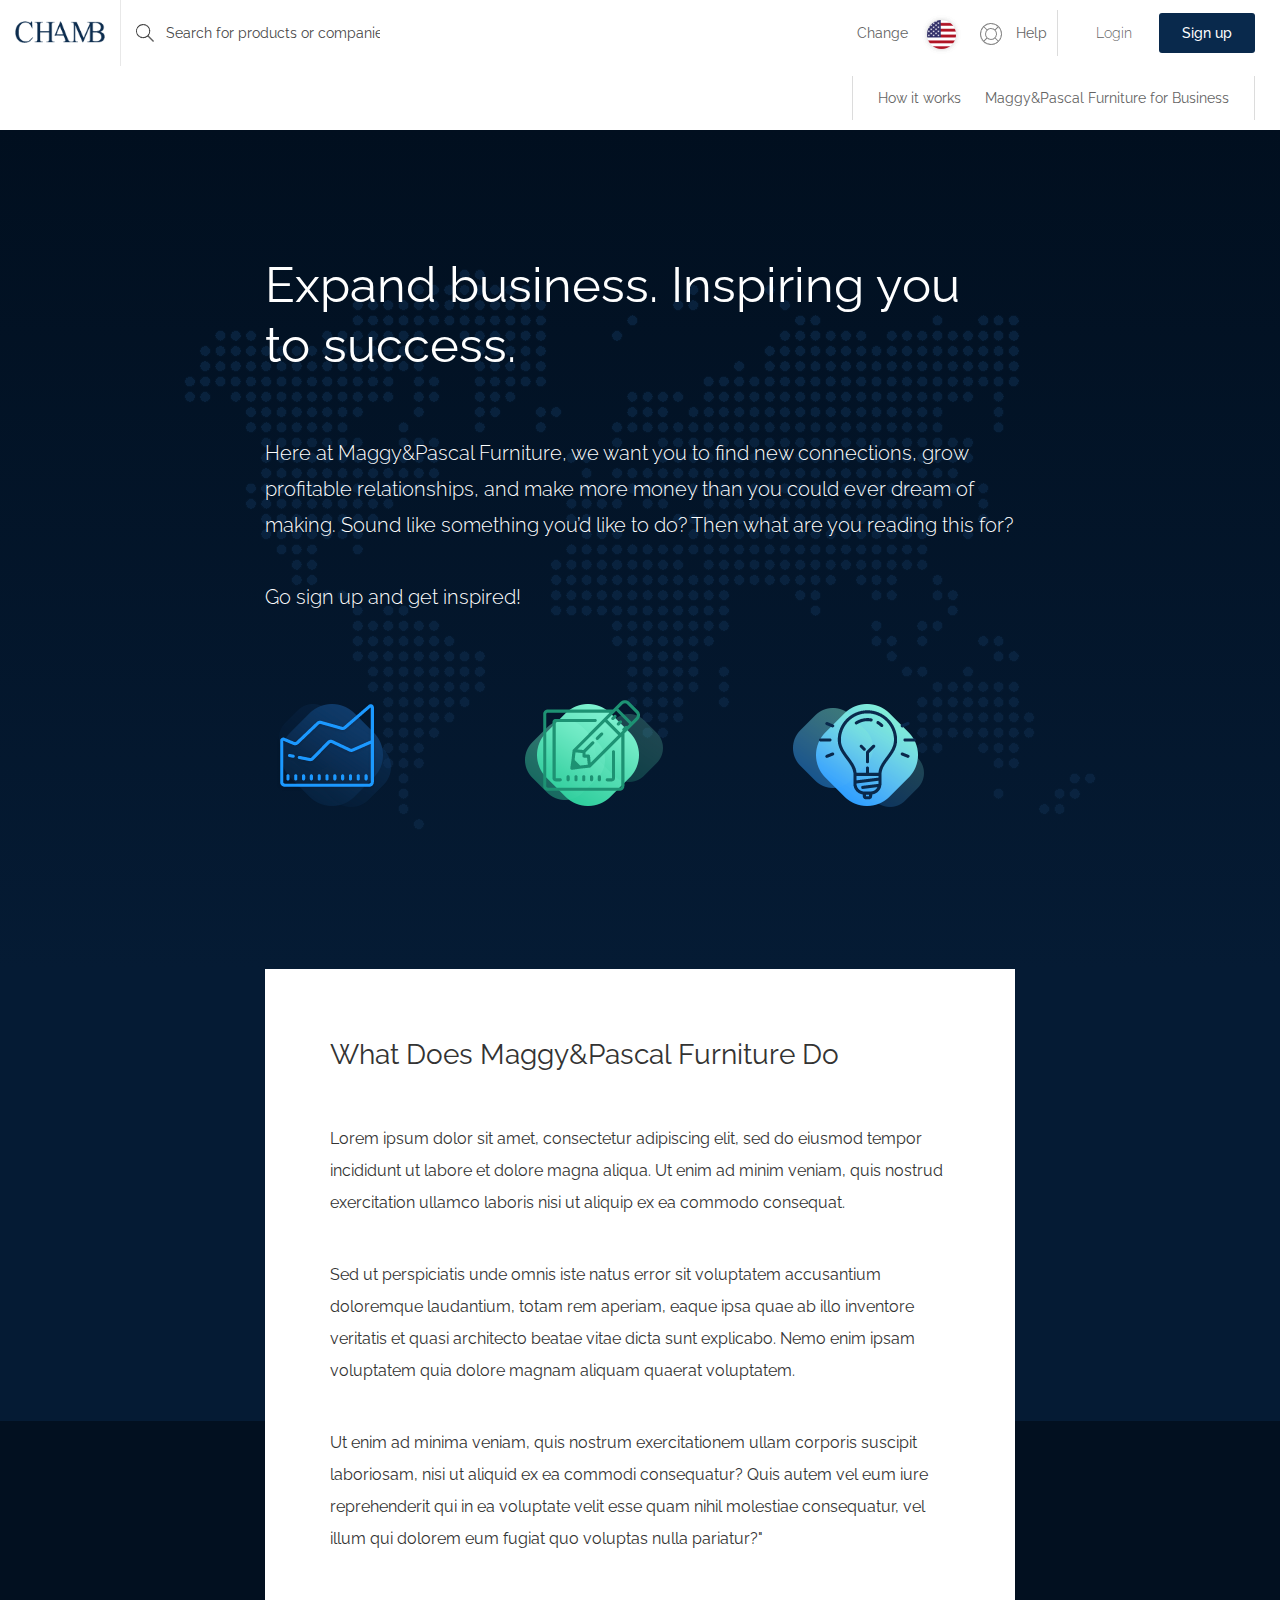
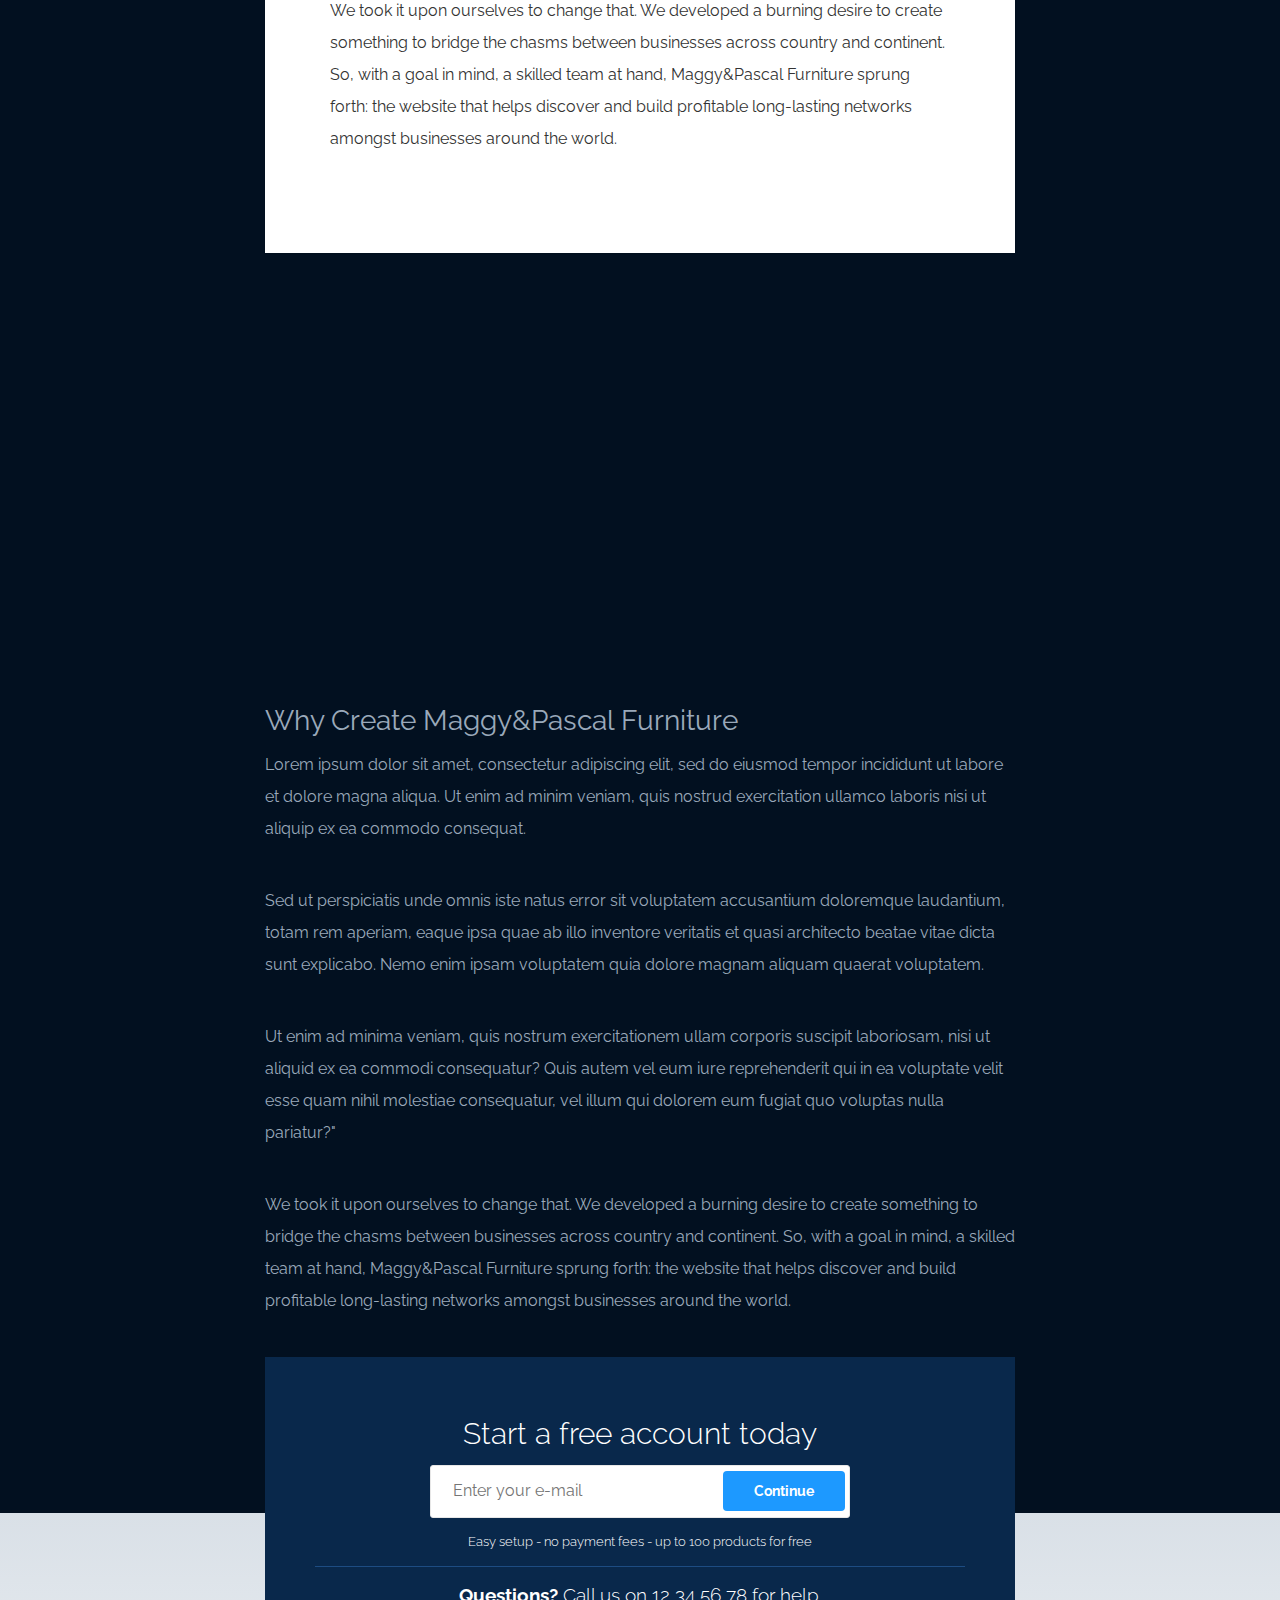
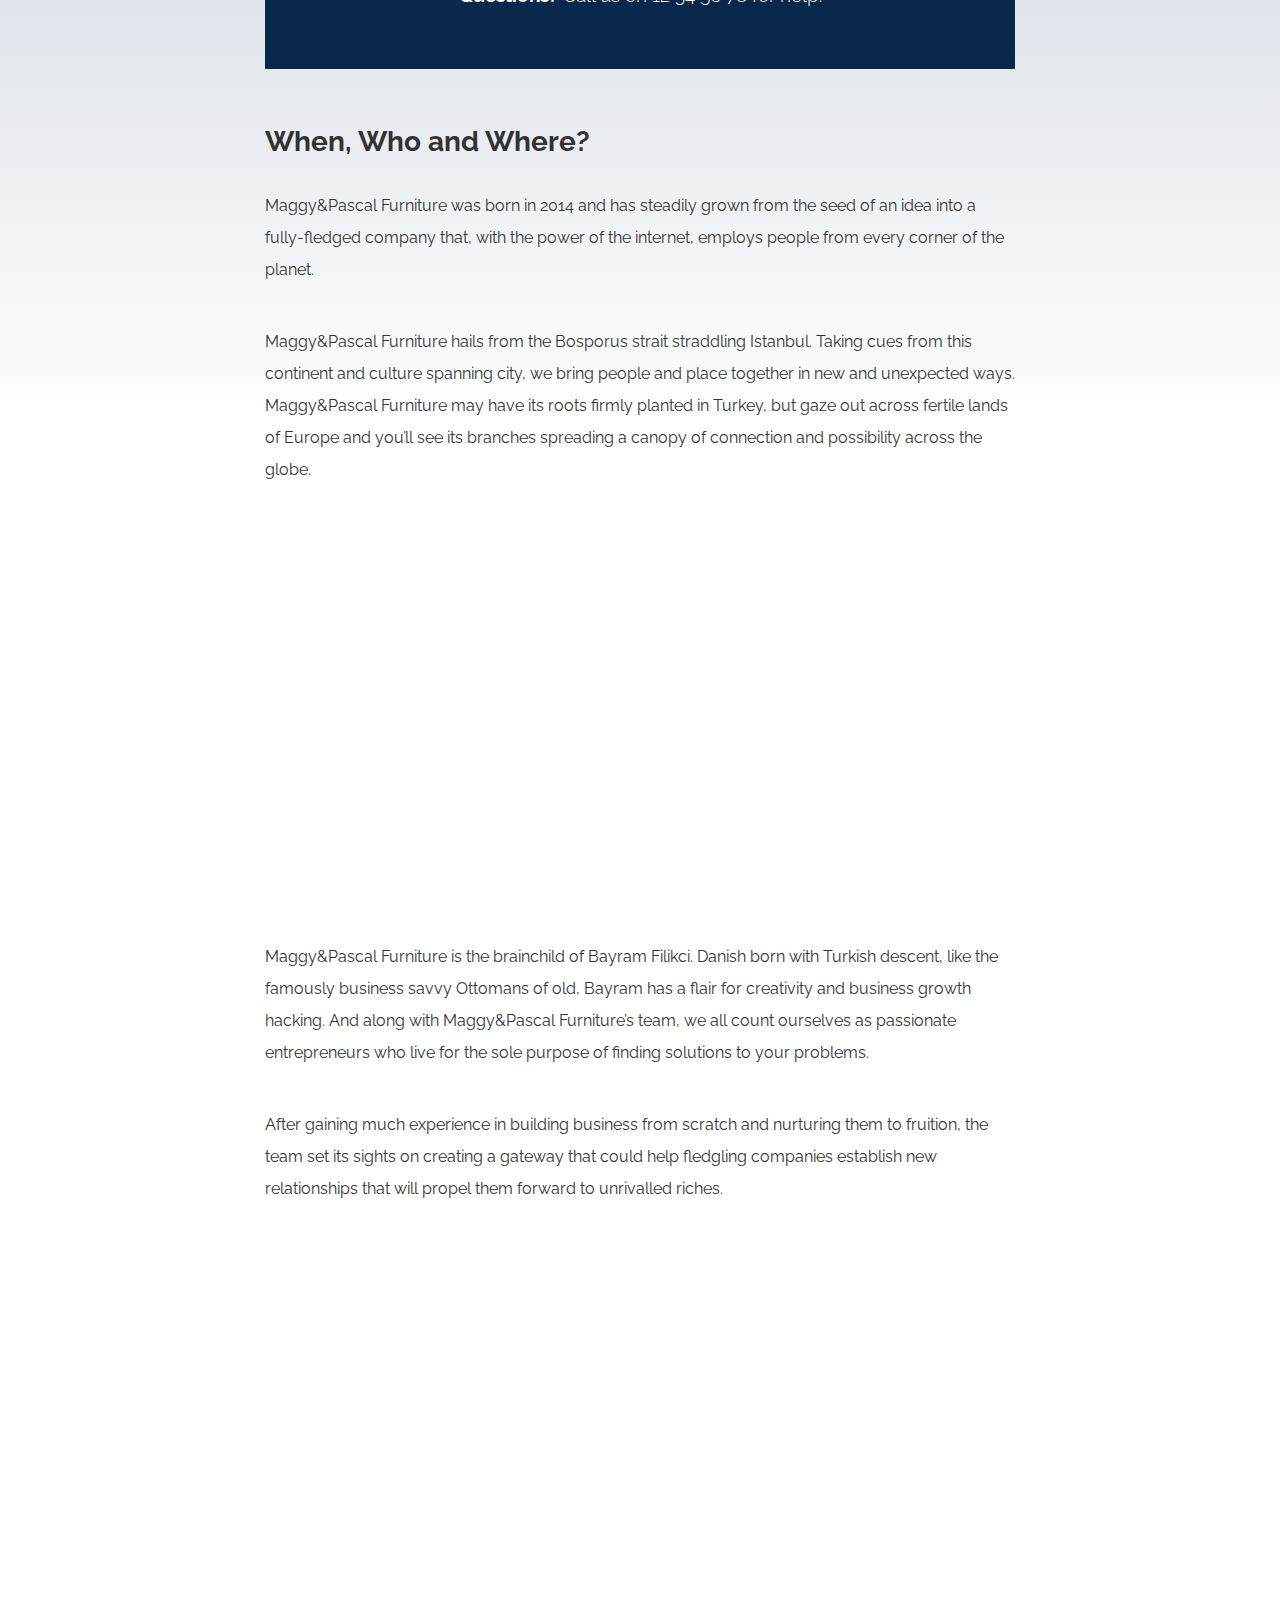
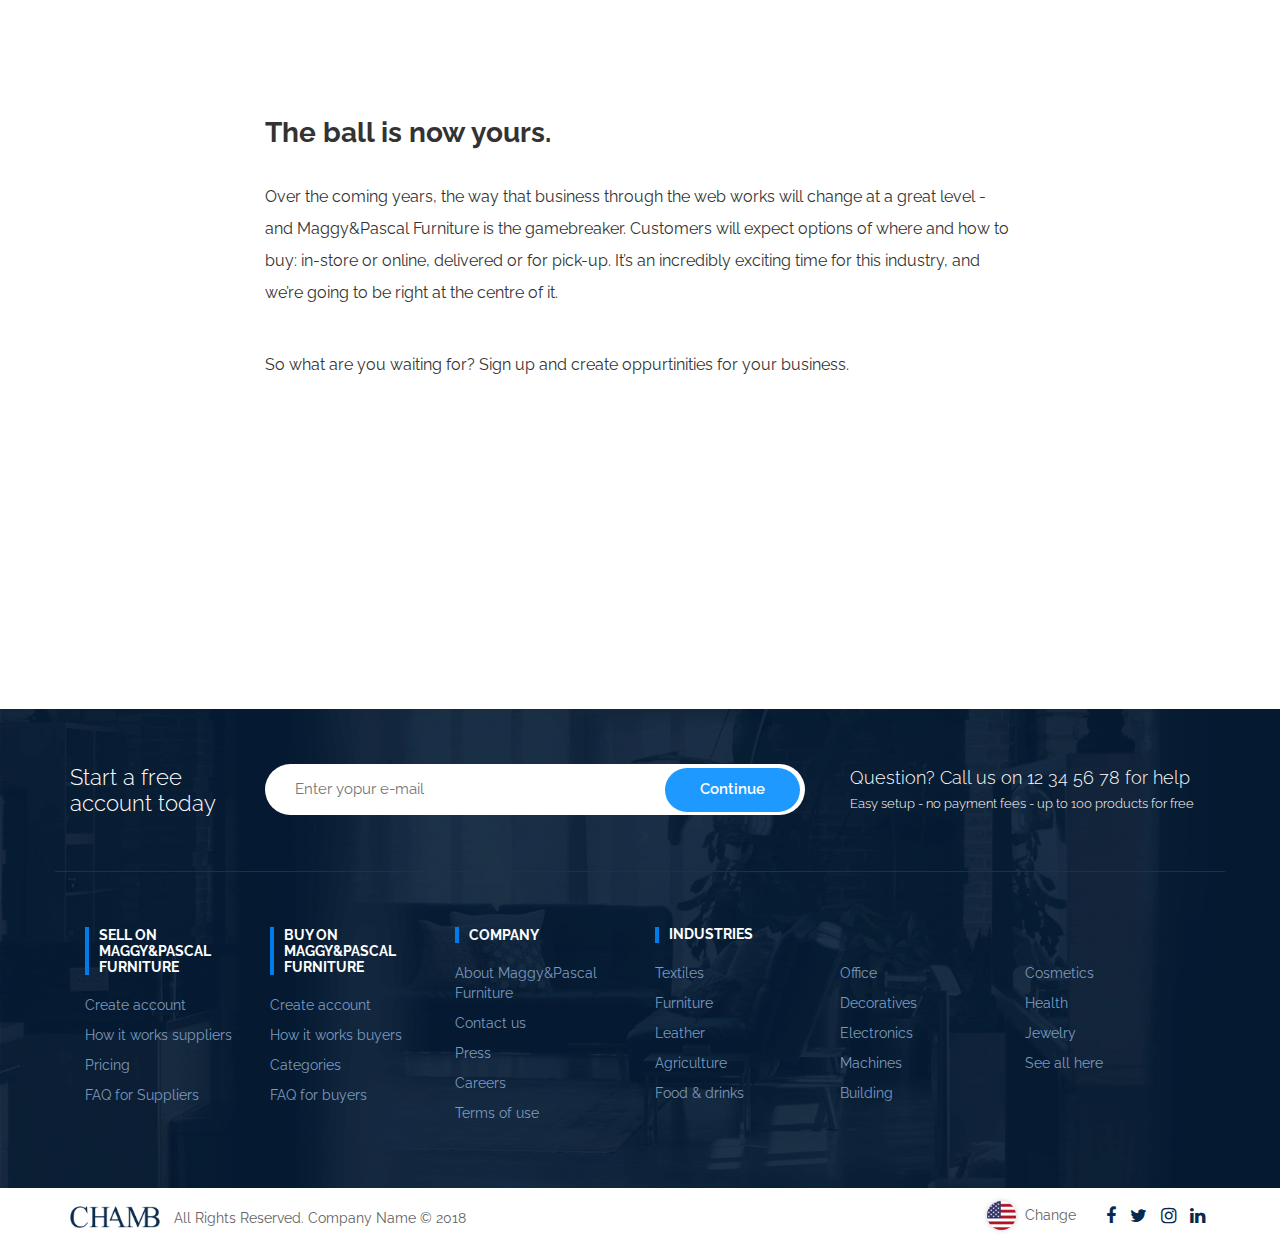
==== commit b9dfa852: "added images" ====
--- a/about-us.html
+++ b/about-us.html
@@ -2,7 +2,7 @@
 <html lang="en">
    <head>
       <meta charset="UTF-8">
-      <title>Chamb - Responsive E-commerce HTML5 Template</title>
+      <title>Maggy&Pascal Furniture - Category</title>
       <meta http-equiv="X-UA-Compatible" content="IE=edge">
       <!--enable mobile device-->
       <meta name="viewport" content="width=device-width, initial-scale=1">
@@ -63,7 +63,7 @@
                            <div class="nav-box">
                               <ul>
                                  <li><a href="howitworks.html">How it works</a></li>
-                                 <li><a href="about-us.html">Chamb for Business</a></li>
+                                 <li><a href="about-us.html">Maggy&Pascal Furniture for Business</a></li>
                               </ul>
                            </div>
                         </div>
@@ -96,7 +96,7 @@
          <ul id="sidebar-nav" class="sidebar-nav">
             <li><a href="#">Help</a></li>
             <li><a href="#">How it works</a></li>
-            <li><a href="#">Chamb for Business</a></li>
+            <li><a href="#">Maggy&Pascal Furniture for Business</a></li>
          </ul>
       </div>
       <div class="main-template-about">
@@ -109,7 +109,7 @@
                         <h1>Expand business.
                            Inspiring you to success.
                         </h1>
-                        <p class="lead">Here at Chamb, we want you to find new connections, grow profitable relationships, and make more money than you could ever dream of making. Sound like something you’d like to do? Then what are you reading this for?
+                        <p class="lead">Here at Maggy&Pascal Furniture, we want you to find new connections, grow profitable relationships, and make more money than you could ever dream of making. Sound like something you’d like to do? Then what are you reading this for?
                            <br>
                            <br>
                            Go sign up and get inspired!
@@ -131,7 +131,7 @@
                   <div class="col-lg-8 col-lg-offset-2">
                      <div class="does-box">
                         <div class="panel-body">
-                           <h2>What Does Chamb Do</h2>
+                           <h2>What Does Maggy&Pascal Furniture Do</h2>
                            <p>Lorem ipsum dolor sit amet, consectetur adipiscing elit, sed do eiusmod tempor incididunt ut labore et dolore magna aliqua. 
                               Ut enim ad minim veniam, quis nostrud exercitation ullamco laboris nisi ut aliquip ex ea commodo consequat.
                            </p>
@@ -144,7 +144,7 @@
                               illum qui dolorem eum fugiat quo voluptas nulla pariatur?"
                            </p>
                            <p>We took it upon ourselves to change that. We developed a burning desire to create something to bridge the chasms between 
-                              businesses across country and continent. So, with a goal in mind, a skilled team at hand, Chamb sprung forth: the website 
+                              businesses across country and continent. So, with a goal in mind, a skilled team at hand, Maggy&Pascal Furniture sprung forth: the website 
                               that helps discover and build profitable long-lasting networks amongst businesses around the world.
                            </p>
                         </div>
@@ -158,7 +158,7 @@
             <div class="container">
                <div class="row">
                   <div class="col-lg-8 col-lg-offset-2">
-                     <h2>Why Create Chamb</h2>
+                     <h2>Why Create Maggy&Pascal Furniture</h2>
                      <p>Lorem ipsum dolor sit amet, consectetur adipiscing elit, sed do eiusmod tempor incididunt ut labore et dolore magna aliqua. 
                         Ut enim ad minim veniam, quis nostrud exercitation ullamco laboris nisi ut aliquip ex ea commodo consequat.
                      </p>
@@ -171,7 +171,7 @@
                         illum qui dolorem eum fugiat quo voluptas nulla pariatur?"
                      </p>
                      <p>We took it upon ourselves to change that. We developed a burning desire to create something to bridge the chasms between 
-                        businesses across country and continent. So, with a goal in mind, a skilled team at hand, Chamb sprung forth: the website 
+                        businesses across country and continent. So, with a goal in mind, a skilled team at hand, Maggy&Pascal Furniture sprung forth: the website 
                         that helps discover and build profitable long-lasting networks amongst businesses around the world.
                      </p>
                   </div>
@@ -202,14 +202,14 @@
                <div class="row">
                   <div class="col-lg-8 col-lg-offset-2">
                      <h2>When, Who and Where?</h2>
-                     <p>Chamb was born in 2014 and has steadily grown from the seed of an idea into a fully-fledged company that, with the power of the internet, employs people from every corner of the planet.</p>
-                     <p>Chamb hails from the Bosporus strait straddling Istanbul. Taking cues from this continent and culture spanning city, we bring people and place together in new and unexpected ways. Chamb may have its roots firmly planted in Turkey, but gaze out across fertile lands of Europe and you’ll see its branches spreading a canopy of connection and possibility across the globe.</p>
+                     <p>Maggy&Pascal Furniture was born in 2014 and has steadily grown from the seed of an idea into a fully-fledged company that, with the power of the internet, employs people from every corner of the planet.</p>
+                     <p>Maggy&Pascal Furniture hails from the Bosporus strait straddling Istanbul. Taking cues from this continent and culture spanning city, we bring people and place together in new and unexpected ways. Maggy&Pascal Furniture may have its roots firmly planted in Turkey, but gaze out across fertile lands of Europe and you’ll see its branches spreading a canopy of connection and possibility across the globe.</p>
                   </div>
                   <div class="col-lg-8 col-lg-offset-2 wow fadeIn" style="margin-bottom:15px;" data-wow-delay="0.2s">
                      <img class="img-responsive" src="images/lag-60.png" alt="" />
                   </div>
                   <div class="col-lg-8 col-lg-offset-2">
-                     <p>Chamb is the brainchild of Bayram Filikci. Danish born with Turkish descent, like the famously business savvy Ottomans of old, Bayram has a flair for creativity and business growth hacking. And along with Chamb’s team, we all count ourselves as passionate entrepreneurs who live for the sole purpose of finding solutions to your problems.</p>
+                     <p>Maggy&Pascal Furniture is the brainchild of Bayram Filikci. Danish born with Turkish descent, like the famously business savvy Ottomans of old, Bayram has a flair for creativity and business growth hacking. And along with Maggy&Pascal Furniture’s team, we all count ourselves as passionate entrepreneurs who live for the sole purpose of finding solutions to your problems.</p>
                      <p>After gaining much experience in building business from scratch and nurturing them to fruition, the team set its sights on creating a gateway that could help fledgling companies establish new relationships that will propel them forward to unrivalled riches.</p>
                   </div>
                   <div class="col-lg-8 col-lg-offset-2 wow fadeIn" style="margin-bottom:15px;" data-wow-delay="0.2s">
@@ -217,7 +217,7 @@
                   </div>
                   <div class="col-lg-8 col-lg-offset-2">
                      <h2>The ball is now yours.</h2>
-                     <p>Over the coming years, the way that business through the web works will change at a great level - and Chamb is the gamebreaker. Customers will expect options of where and how to buy: in-store or online, delivered or for pick-up. It’s an incredibly exciting time for this industry, and we’re going to be right at the centre of it.</p>
+                     <p>Over the coming years, the way that business through the web works will change at a great level - and Maggy&Pascal Furniture is the gamebreaker. Customers will expect options of where and how to buy: in-store or online, delivered or for pick-up. It’s an incredibly exciting time for this industry, and we’re going to be right at the centre of it.</p>
                      <p>So what are you waiting for? Sign up and create oppurtinities for your business.</p>
                   </div>
                   <div class="col-lg-8 col-lg-offset-2">
@@ -233,7 +233,7 @@
                            <div class="rectange">
                               <h3 class="rectange_title">Contact us</h3>
                               <p class="rectange_text">Have questions or any requests for us? Contact our team and we will get back to you.</p>
-                              <a href="" class="rectange_link">Contact Chamb</a>
+                              <a href="" class="rectange_link">Contact Maggy&Pascal Furniture</a>
                            </div>
                         </div>
                      </div>
@@ -269,7 +269,7 @@
                      <div class="col-md-6 col-sm-6">
                         <div class="left-f-box">
                            <div class="col-sm-4">
-                              <h2>SELL ON chamb</h2>
+                              <h2>SELL ON Maggy&Pascal Furniture</h2>
                               <ul>
                                  <li><a href="#">Create account</a></li>
                                  <li><a href="howitworks.html">How it works suppliers</a></li>
@@ -278,7 +278,7 @@
                               </ul>
                            </div>
                            <div class="col-sm-4">
-                              <h2>BUY ON chamb</h2>
+                              <h2>BUY ON Maggy&Pascal Furniture</h2>
                               <ul>
                                  <li><a href="#">Create account</a></li>
                                  <li><a href="#">How it works buyers</a></li>
@@ -289,7 +289,7 @@
                            <div class="col-sm-4">
                               <h2>COMPANY</h2>
                               <ul>
-                                 <li><a href="about-us.html">About chamb</a></li>
+                                 <li><a href="about-us.html">About Maggy&Pascal Furniture</a></li>
                                  <li><a href="#">Contact us</a></li>
                                  <li><a href="#">Press</a></li>
                                  <li><a href="#">Careers</a></li>
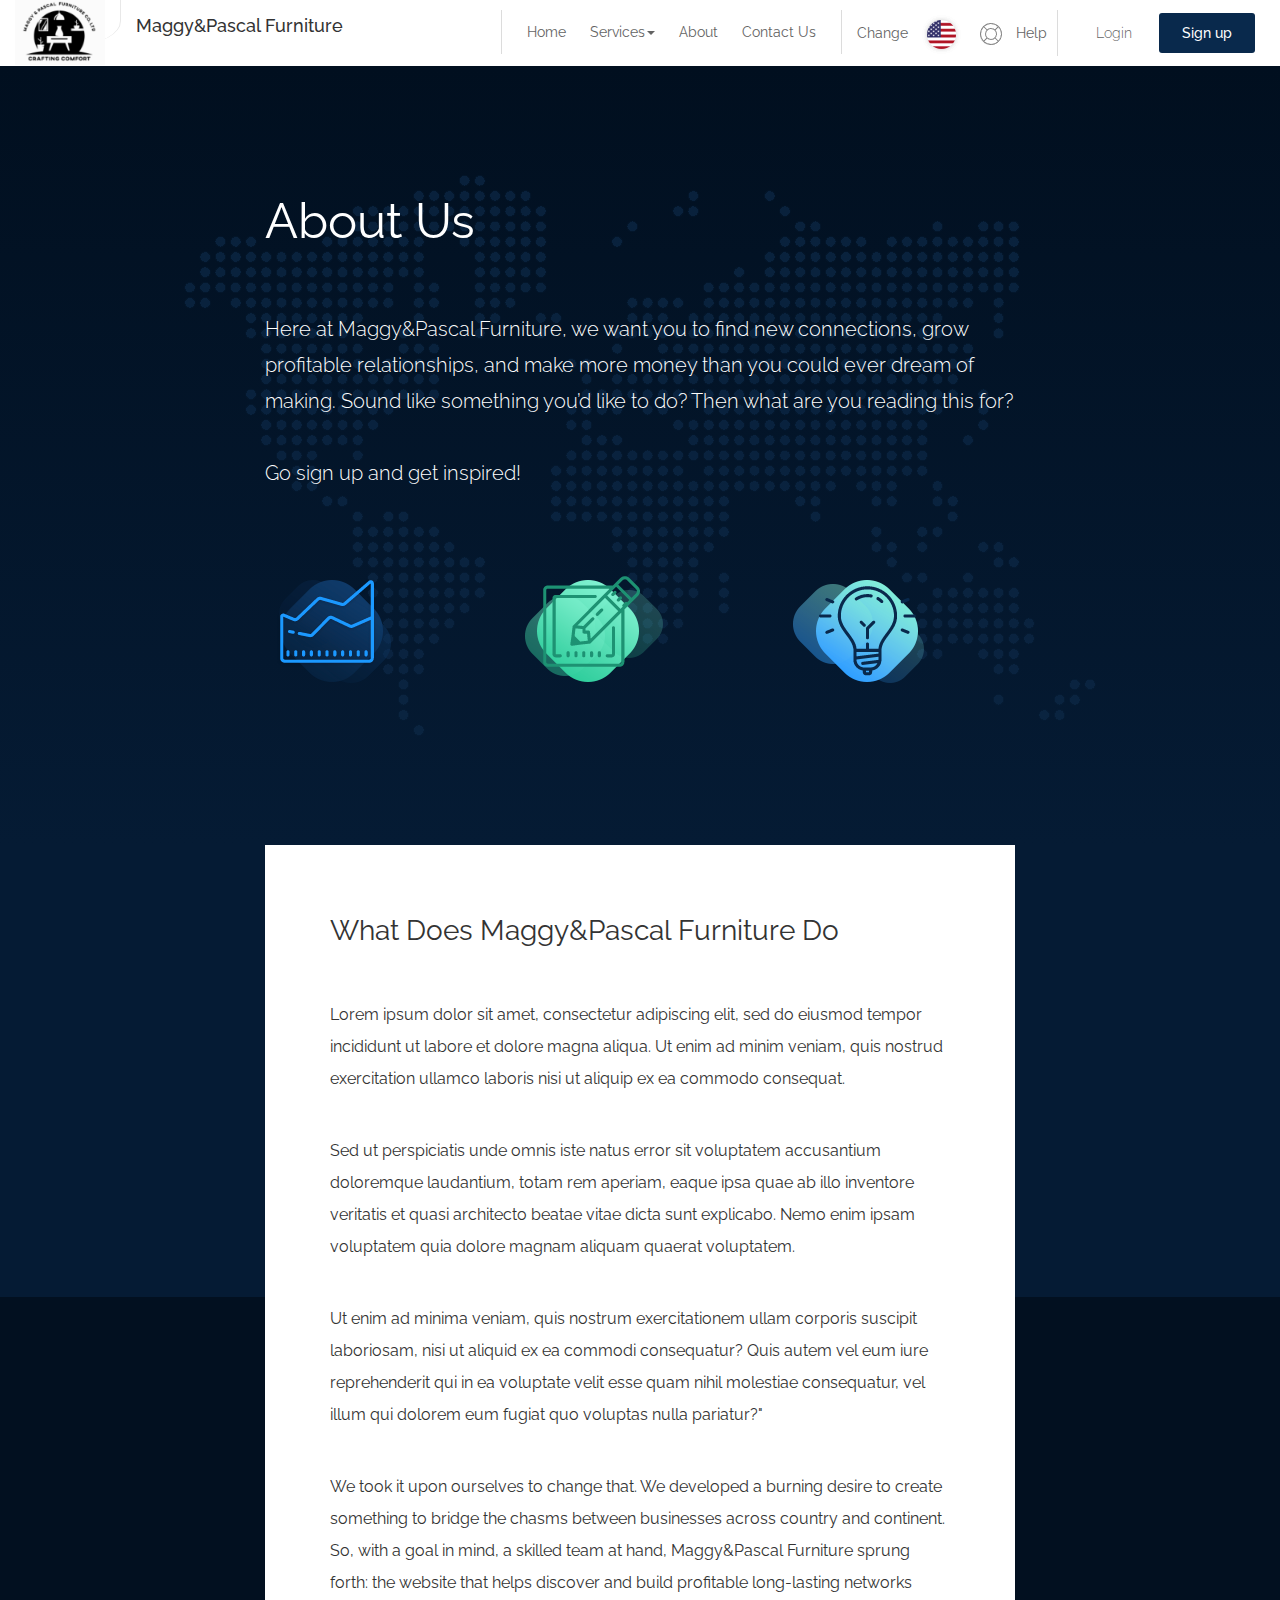
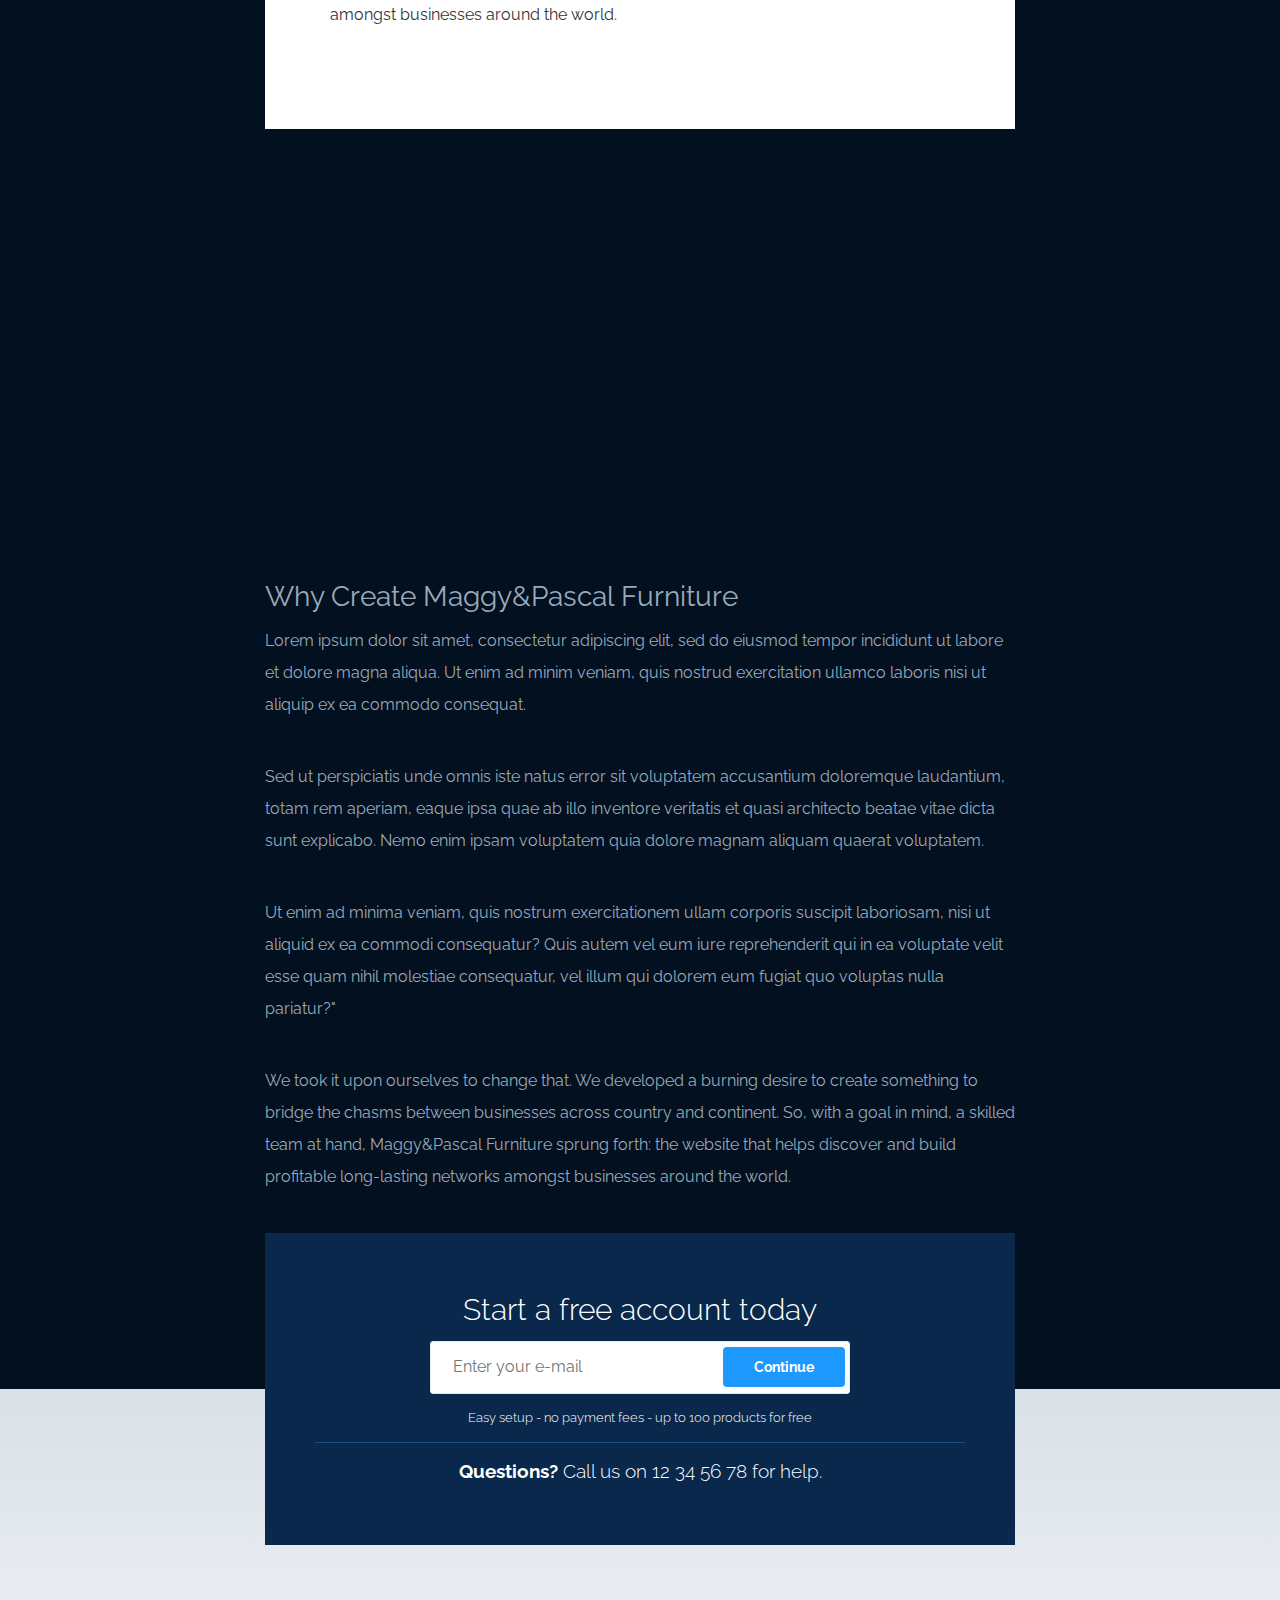
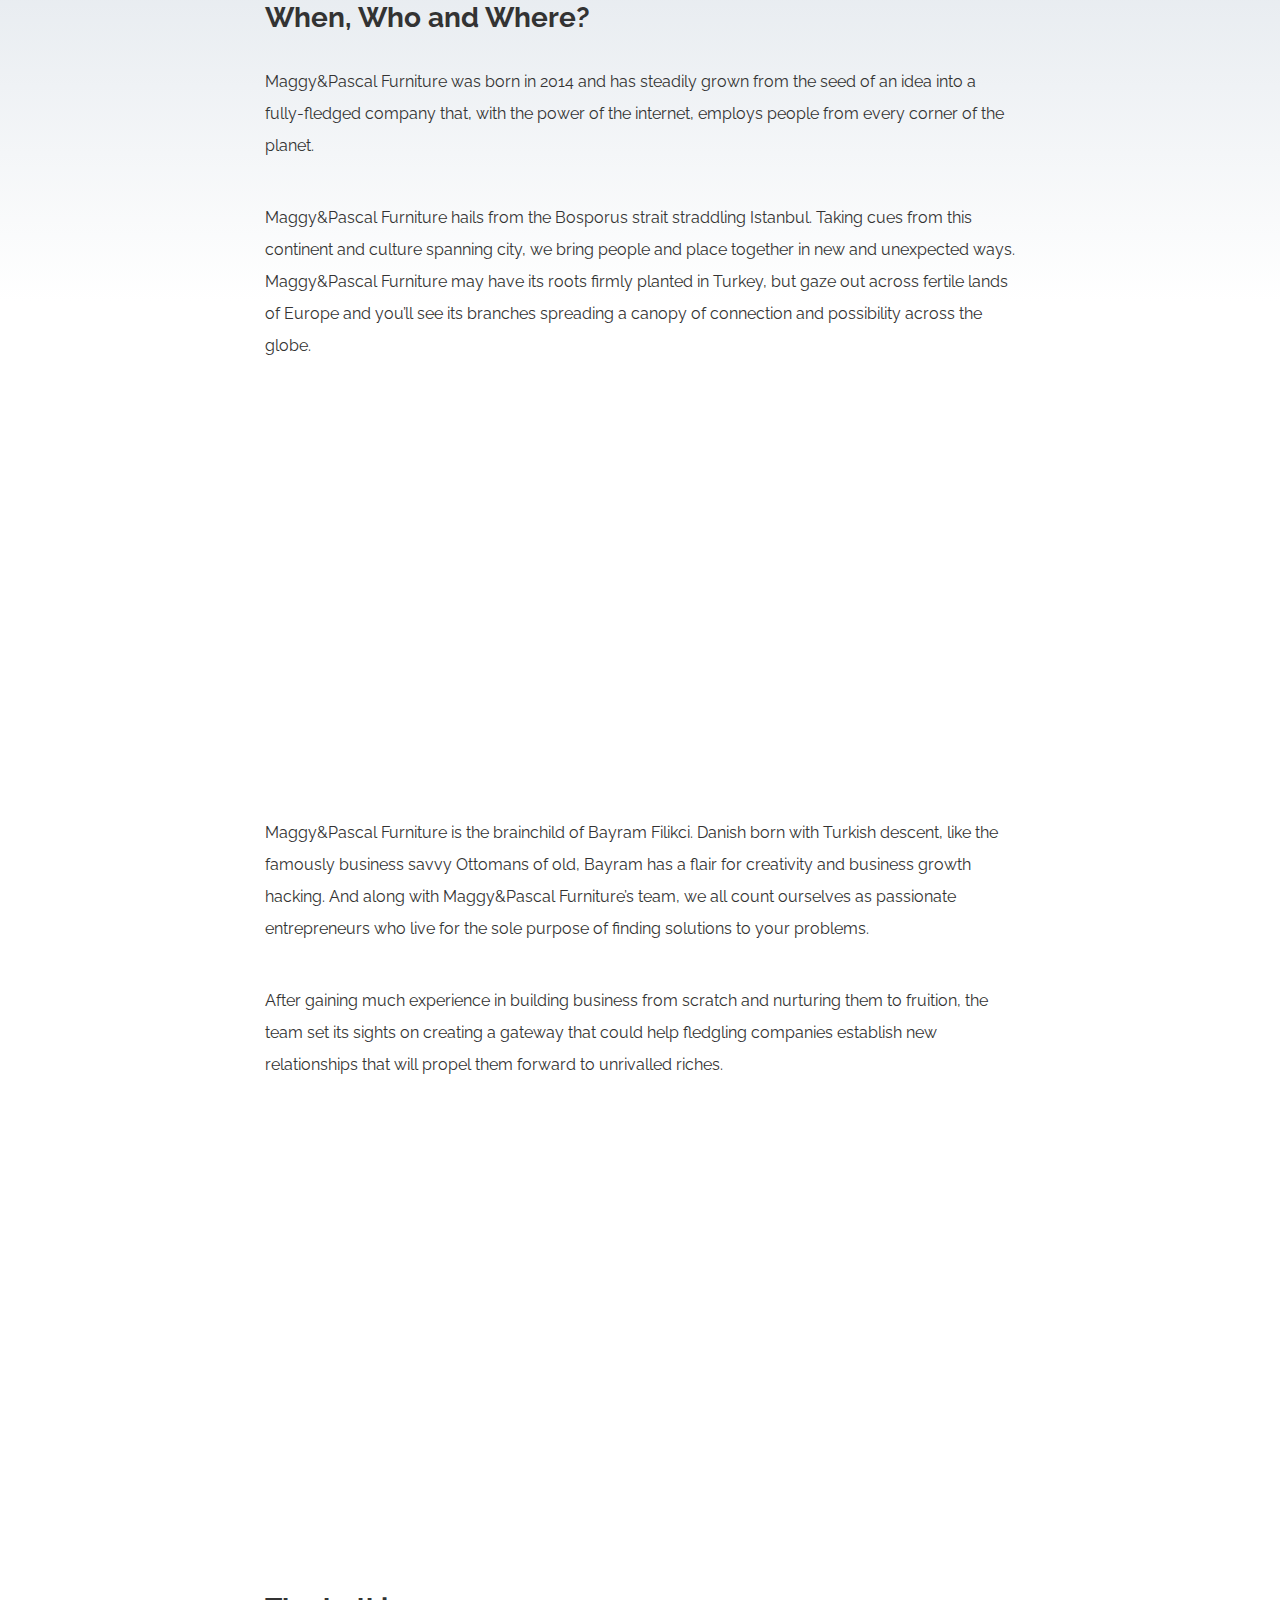
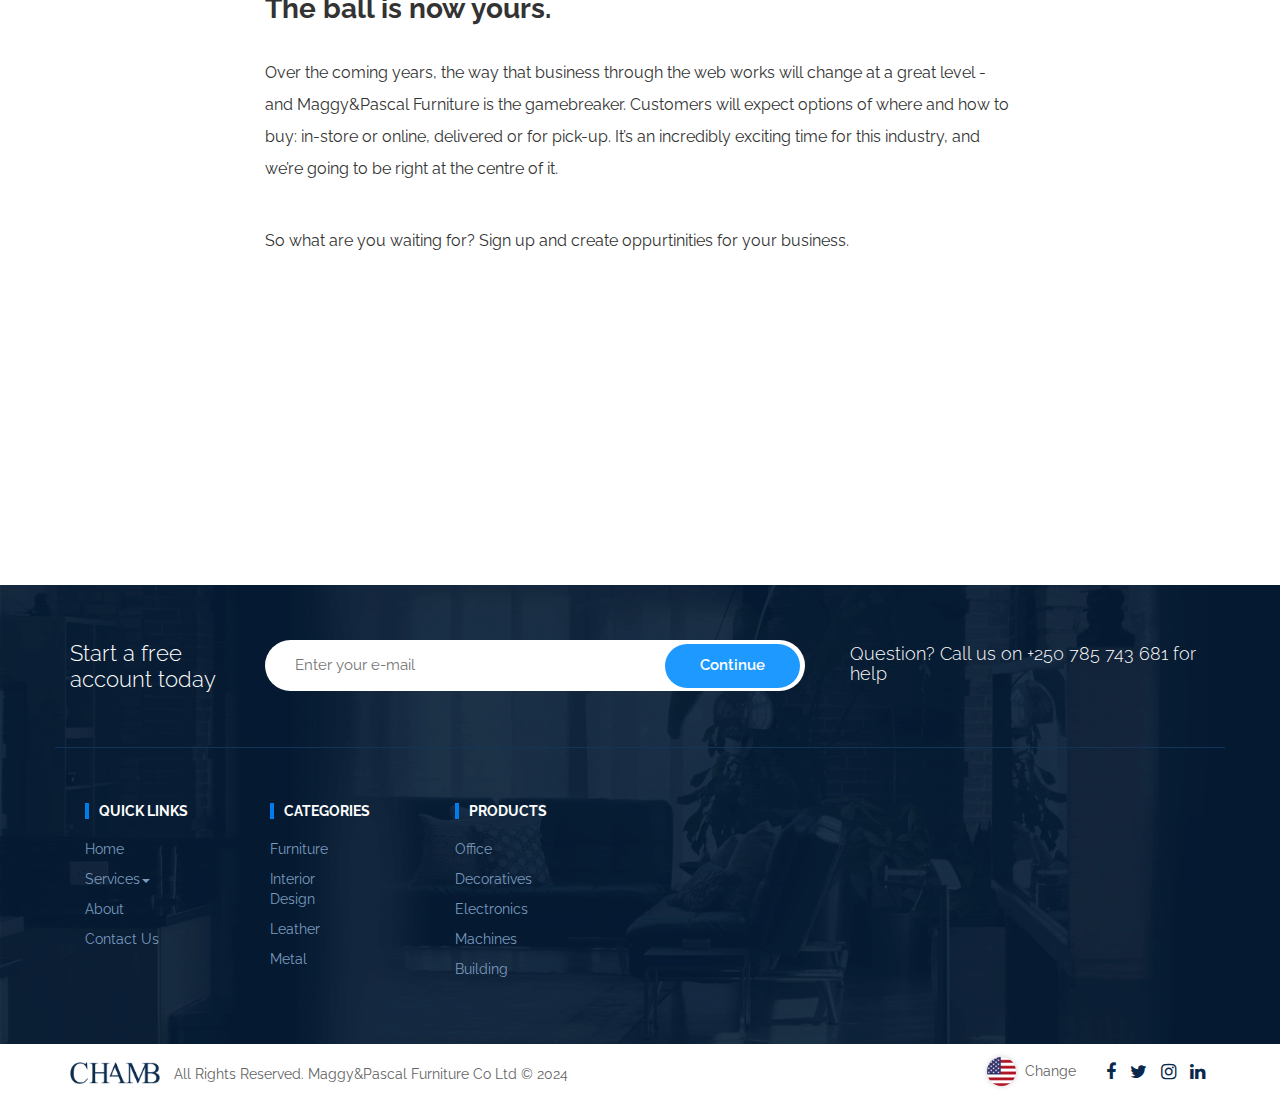
==== commit d01c3e9e: "images" ====
--- a/about-us.html
+++ b/about-us.html
@@ -27,18 +27,18 @@
                <div class="row">
                   <div class="col-md-4 col-sm-12 left-rs">
                      <div class="navbar-header">
-                        <button type="button" id="top-menu" class="navbar-toggle collapsed" data-toggle="collapse" data-target="#navbar" aria-expanded="false"> 
-                        <span class="sr-only">Toggle navigation</span> 
-                        <span class="icon-bar"></span> 
-                        <span class="icon-bar"></span> 
-                        <span class="icon-bar"></span> 
+                        <button type="button" id="top-menu" class="navbar-toggle collapsed" data-toggle="collapse"
+                           data-target="#navbar" aria-expanded="false">
+                           <span class="sr-only">Toggle navigation</span>
+                           <span class="icon-bar"></span>
+                           <span class="icon-bar"></span>
+                           <span class="icon-bar"></span>
                         </button>
-                        <a href="index.html" class="navbar-brand"><img src="images/logo.png" alt="" /></a>
+                        <a href="index.html" class="navbar-brand" style="margin-top: -22px;border-radius: 35%;"><img
+                              src="images/logomp.png" alt="" /></a>
                      </div>
                      <form class="navbar-form navbar-left web-sh">
-                        <div class="form">
-                           <input type="text" class="form-control" placeholder="Search for products or companies">
-                        </div>
+                        <h4>Maggy&Pascal Furniture</h4>
                      </form>
                   </div>
                   <div class="col-md-8 col-sm-12">
@@ -46,15 +46,16 @@
                         <div class="login-sr">
                            <div class="login-signup">
                               <ul>
-                                 <li><a href="#">Login</a></li>
-                                 <li><a class="custom-b" href="#">Sign up</a></li>
+                                 <li><a href="signin.html">Login</a></li>
+                                 <li><a class="custom-b" href="signup.html">Sign up</a></li>
                               </ul>
                            </div>
                         </div>
                         <div class="help-r hidden-xs">
                            <div class="help-box">
                               <ul>
-                                 <li> <a data-toggle="modal" data-target="#myModal" href="#"> <span>Change</span> <img src="images/flag.png" alt="" /> </a> </li>
+                                 <li> <a data-toggle="modal" data-target="#myModal" href="#"> <span>Change</span> <img
+                                          src="images/flag.png" alt="" /> </a> </li>
                                  <li> <a href="#"><img class="h-i" src="images/help-icon.png" alt="" /> Help </a> </li>
                               </ul>
                            </div>
@@ -62,17 +63,29 @@
                         <div class="nav-b hidden-xs">
                            <div class="nav-box">
                               <ul>
-                                 <li><a href="howitworks.html">How it works</a></li>
-                                 <li><a href="about-us.html">Maggy&Pascal Furniture for Business</a></li>
-                              </ul>
-                           </div>
-                        </div>
-                     </div>
-                  </div>
-               </div>
-            </div>
-            <!--/.container-fluid --> 
+                                 <li><a href="index.html">Home</a></li>
+                                 <li class="dropdown">
+                                    <a href="#" class="dropdown-toggle" data-toggle="dropdown" role="button"
+                                       aria-haspopup="true" aria-expanded="false">Services<span class="caret"></span></a>
+                                    <ul class="dropdown-menu">
+                                       <li><a href="category.html">Upholstered Living Room Sets</a></li>
+                                       <li><a href="category.html">Bedroom Furniture and Bedding</a></li>
+                                       <li><a href="category.html">Recliners and Motion Furniture</a></li>
+                                       <li><a href="category.html">Wood Furniture</a></li>
+                                    </ul>
+                                 </li>
+                                 <li><a href="profile.html">About</a></li>
+                                 <li><a href="contact.html">Contact Us</a></li>
+                              </ul>
+                           </div>
+                        </div>
+                     </div>
+                  </div>
+               </div>
+            </div>
+            <!--/.container-fluid -->
          </nav>
+   
       </header>
       <!-- Modal -->
       <div class="modal fade lug" id="myModal" role="dialog">
@@ -85,8 +98,9 @@
                </div>
                <div class="modal-body">
                   <ul>
-                     <li><a href="#"><img src="images/flag-up-1.png" alt="" /> United States</a></li>
-                     <li><a href="#"><img src="images/flag-up-2.png" alt="" /> France </a></li>
+                     <li><a href="#"><img src="images/flag-up-1.png" alt="" /> English</a></li>
+                     <li><a href="#"><img src="images/flag-up-2.png" alt="" /> French </a></li>
+                     <li><a href="#"><img src="images/flag-up-2.png" alt="" /> Kinyarwanda </a></li>
                   </ul>
                </div>
             </div>
@@ -94,9 +108,12 @@
       </div>
       <div id="sidebar" class="top-nav">
          <ul id="sidebar-nav" class="sidebar-nav">
-            <li><a href="#">Help</a></li>
-            <li><a href="#">How it works</a></li>
-            <li><a href="#">Maggy&Pascal Furniture for Business</a></li>
+            <li><a href="index.html">Home</a></li>
+            <li><a href="category.html">Category</a></li>
+            <li><a href="profile.html">About</a></li>
+            <li><a href="contact.html">Contact Us</a></li>
+            <li><a href="howitworks.html">Help</a></li>
+   
          </ul>
       </div>
       <div class="main-template-about">
@@ -106,8 +123,7 @@
                <div class="row">
                   <div class="col-lg-8 col-lg-offset-2">
                      <div class="wow fadeIn" data-wow-delay="0.0s">
-                        <h1>Expand business.
-                           Inspiring you to success.
+                        <h1>About Us
                         </h1>
                         <p class="lead">Here at Maggy&Pascal Furniture, we want you to find new connections, grow profitable relationships, and make more money than you could ever dream of making. Sound like something you’d like to do? Then what are you reading this for?
                            <br>
@@ -254,14 +270,14 @@
                      </div>
                      <div class="col-md-6 col-sm-6">
                         <div class="form-box">
-                           <input type="text" placeholder="Enter yopur e-mail" />
+                           <input type="text" placeholder="Enter your e-mail" />
                            <button>Continue</button>
                         </div>
                      </div>
                      <div class="col-md-4 col-sm-12">
                         <div class="help-box-f">
-                           <h4>Question? Call us on 12 34 56 78 for help</h4>
-                           <p>Easy setup - no payment fees - up to 100 products for free</p>
+                           <h4>Question? Call us on +250 785 743 681 for help</h4>
+   
                         </div>
                      </div>
                   </div>
@@ -269,109 +285,93 @@
                      <div class="col-md-6 col-sm-6">
                         <div class="left-f-box">
                            <div class="col-sm-4">
-                              <h2>SELL ON Maggy&Pascal Furniture</h2>
+                              <h2>Quick Links</h2>
                               <ul>
-                                 <li><a href="#">Create account</a></li>
-                                 <li><a href="howitworks.html">How it works suppliers</a></li>
-                                 <li><a href="pricing.html">Pricing</a></li>
-                                 <li><a href="#">FAQ for Suppliers</a></li>
+                                 <li><a href="index.html">Home</a></li>
+                                 <li class="dropdown">
+                                    <a href="#" class="dropdown-toggle" data-toggle="dropdown" role="button"
+                                       aria-haspopup="true" aria-expanded="false">Services<span class="caret"></span></a>
+                                    <ul class="dropdown-menu">
+                                       <li><a href="category.html">Upholstered Living Room Sets</a></li>
+                                       <li><a href="category.html">Bedroom Furniture and Bedding</a></li>
+                                       <li><a href="category.html">Recliners and Motion Furniture</a></li>
+                                       <li><a href="category.html">Wood Furniture</a></li>
+                                    </ul>
+                                 </li>
+                                 <li><a href="profile.html">About</a></li>
+                                 <li><a href="contact.html">Contact Us</a></li>
                               </ul>
                            </div>
                            <div class="col-sm-4">
-                              <h2>BUY ON Maggy&Pascal Furniture</h2>
-                              <ul>
-                                 <li><a href="#">Create account</a></li>
-                                 <li><a href="#">How it works buyers</a></li>
-                                 <li><a href="#">Categories</a></li>
-                                 <li><a href="#">FAQ for buyers</a></li>
+                              <h2>Categories</h2>
+                              <ul class="col-sm-4">
+                                 <li><a href="category.html">Furniture</a></li>
+                                 <li><a href="category.html">Interior Design</a></li>
+                                 <li><a href="category.html">Leather</a></li>
+                                 <li><a href="category.html">Metal</a></li>
                               </ul>
                            </div>
                            <div class="col-sm-4">
-                              <h2>COMPANY</h2>
-                              <ul>
-                                 <li><a href="about-us.html">About Maggy&Pascal Furniture</a></li>
-                                 <li><a href="#">Contact us</a></li>
-                                 <li><a href="#">Press</a></li>
-                                 <li><a href="#">Careers</a></li>
-                                 <li><a href="#">Terms of use</a></li>
-                              </ul>
-                           </div>
-                        </div>
-                     </div>
-                     <div class="col-md-6 col-sm-6">
-                        <div class="right-f-box">
-                           <h2>INDUSTRIES</h2>
-                           <ul class="col-sm-4">
-                              <li><a href="#">Textiles</a></li>
-                              <li><a href="#">Furniture</a></li>
-                              <li><a href="#">Leather</a></li>
-                              <li><a href="#">Agriculture</a></li>
-                              <li><a href="#">Food & drinks</a></li>
-                           </ul>
-                           <ul class="col-sm-4">
-                              <li><a href="#">Office</a></li>
-                              <li><a href="#">Decoratives</a></li>
-                              <li><a href="#">Electronics</a></li>
-                              <li><a href="#">Machines</a></li>
-                              <li><a href="#">Building</a></li>
-                           </ul>
-                           <ul class="col-sm-4">
-                              <li><a href="#">Cosmetics</a></li>
-                              <li><a href="#">Health</a></li>
-                              <li><a href="#">Jewelry</a></li>
-                              <li><a href="#">See all here</a></li>
-                           </ul>
-                        </div>
-                     </div>
-                  </div>
-               </div>
-            </div>
-         </div>
-         <div class="copyright">
-            <div class="container">
-               <div class="row">
-                  <div class="col-md-8">
-                     <p><img width="90" src="images/logo.png" alt="#" style="margin-top: -5px;" /> All Rights Reserved. Company Name © 2018</p>
-                  </div>
-                  <div class="col-md-4">
-                     <ul class="list-inline socials">
-                        <li>
-                           <a href="">
-                           <i class="fa fa-facebook" aria-hidden="true"></i>
-                           </a>
-                        </li>
-                        <li>
-                           <a href="">
-                           <i class="fa fa-twitter" aria-hidden="true"></i>
-                           </a>
-                        </li>
-                        <li>
-                           <a href="">
-                           <i class="fa fa-instagram" aria-hidden="true"></i>
-                           </a>
-                        </li>
-                        <li>
-                           <a href="#">
-                           <i class="fa fa-linkedin" aria-hidden="true"></i>
-                           </a>
-                        </li>
-                     </ul>
-                     <ul class="right-flag">
-                        <li><a href="#"><img src="images/flag.png" alt="" /> <span>Change</span></a></li>
-                     </ul>
-                  </div>
-               </div>
-            </div>
-         </div>
+                              <h2>Products</h2>
+                              <ul class="col-sm-4">
+                                 <li><a href="category.html">Office</a></li>
+                                 <li><a href="category.html">Decoratives</a></li>
+                                 <li><a href="category.html">Electronics</a></li>
+                                 <li><a href="category.html">Machines</a></li>
+                                 <li><a href="category.html">Building</a></li>
+                              </ul>
+                           </div>
+                        </div>
+                     </div>
+                  </div>
+               </div>
+            </div>
+            <div class="copyright">
+               <div class="container">
+                  <div class="row">
+                     <div class="col-md-8">
+                        <p><img width="90" src="images/logo.png" alt="#" style="margin-top: -5px;" /> All Rights Reserved.
+                           Maggy&Pascal Furniture Co Ltd © 2024</p>
+                     </div>
+                     <div class="col-md-4">
+                        <ul class="list-inline socials">
+                           <li>
+                              <a href="">
+                                 <i class="fa fa-facebook" aria-hidden="true"></i>
+                              </a>
+                           </li>
+                           <li>
+                              <a href="">
+                                 <i class="fa fa-twitter" aria-hidden="true"></i>
+                              </a>
+                           </li>
+                           <li>
+                              <a href="">
+                                 <i class="fa fa-instagram" aria-hidden="true"></i>
+                              </a>
+                           </li>
+                           <li>
+                              <a href="#">
+                                 <i class="fa fa-linkedin" aria-hidden="true"></i>
+                              </a>
+                           </li>
+                        </ul>
+                        <ul class="right-flag">
+                           <li><a href="#"><img src="images/flag.png" alt="" /> <span>Change</span></a></li>
+                        </ul>
+                     </div>
+                  </div>
+               </div>
+            </div>
       </footer>
-      <!--main js--> 
-      <script src="js/jquery-1.12.4.min.js"></script> 
-      <!--bootstrap js--> 
-      <script src="js/bootstrap.min.js"></script> 
+      <!--main js-->
+      <script src="js/jquery-1.12.4.min.js"></script>
+      <!--bootstrap js-->
+      <script src="js/bootstrap.min.js"></script>
       <script src="js/bootstrap-select.min.js"></script>
-      <script src="js/slick.min.js"></script> 
+      <script src="js/slick.min.js"></script>
       <script src="js/wow.min.js"></script>
-      <!--custom js--> 
+      <!--custom js-->
       <script src="js/custom.js"></script>
    </body>
 </html>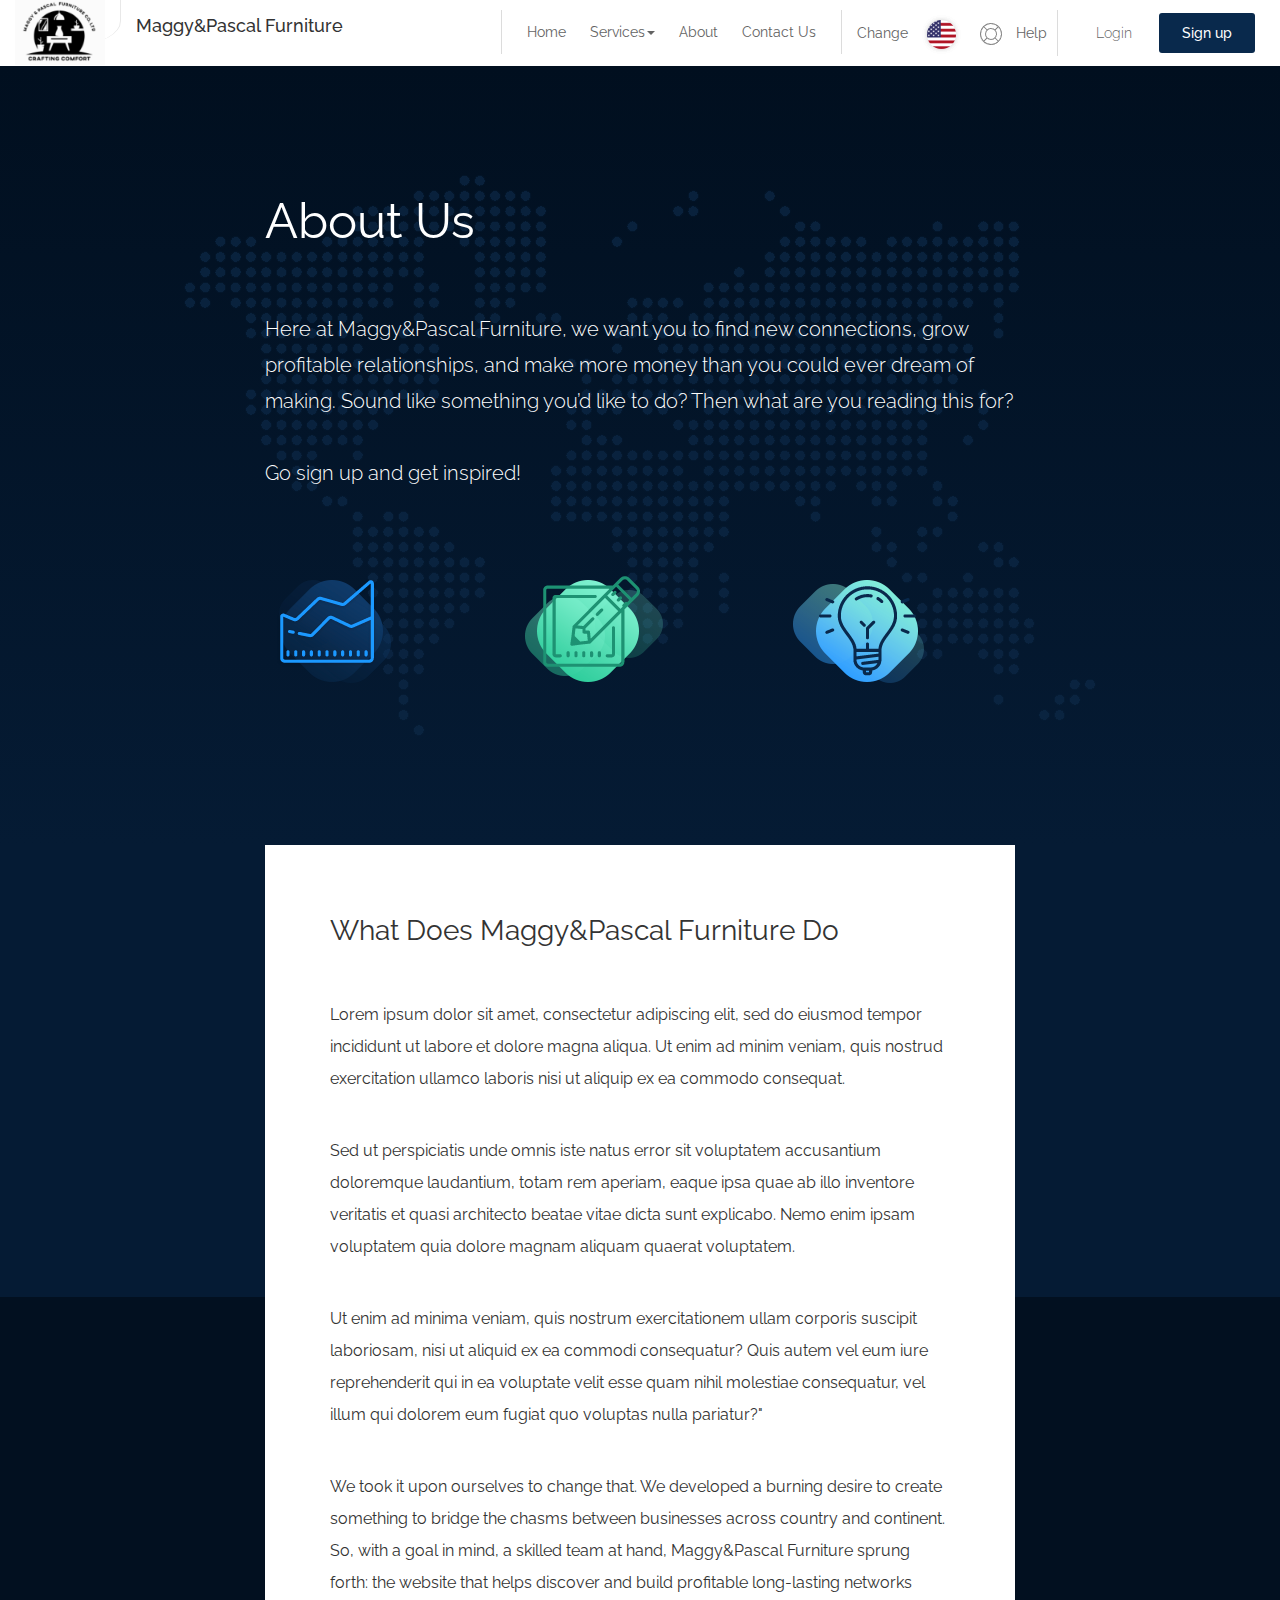
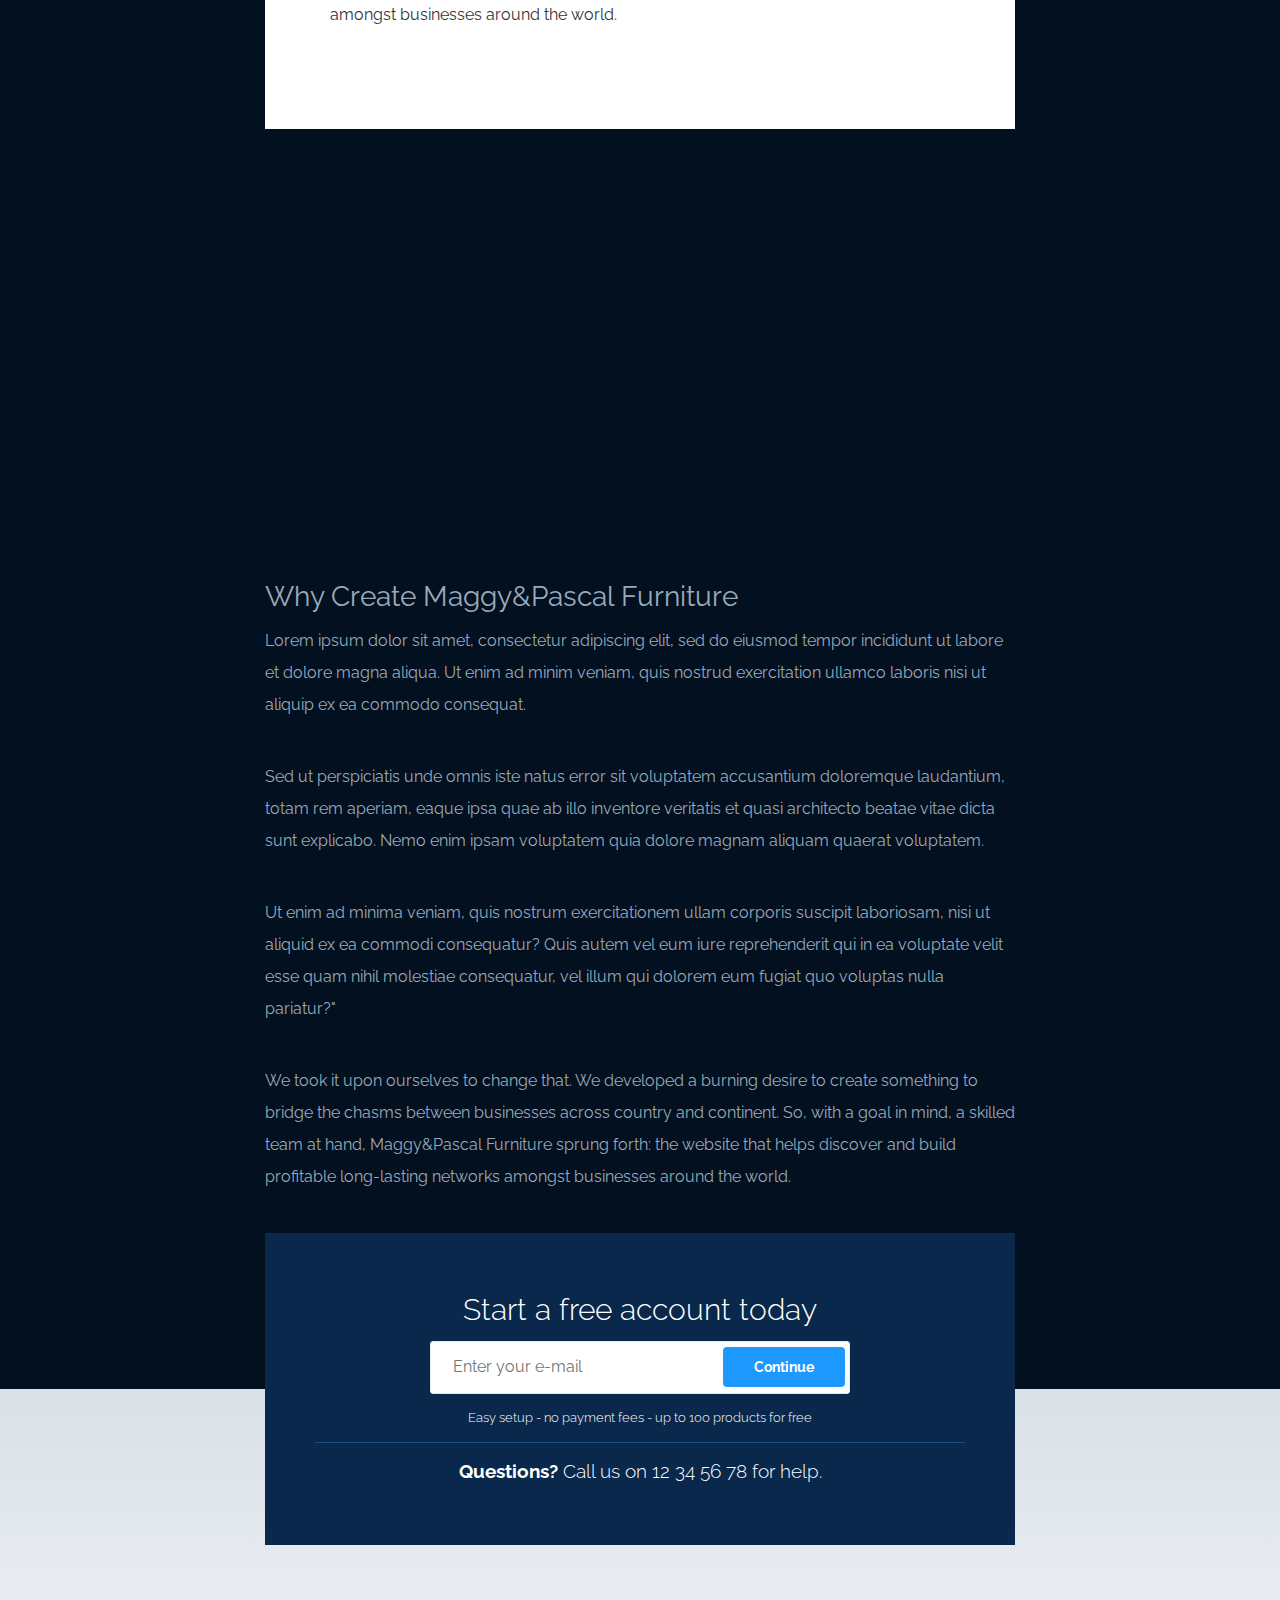
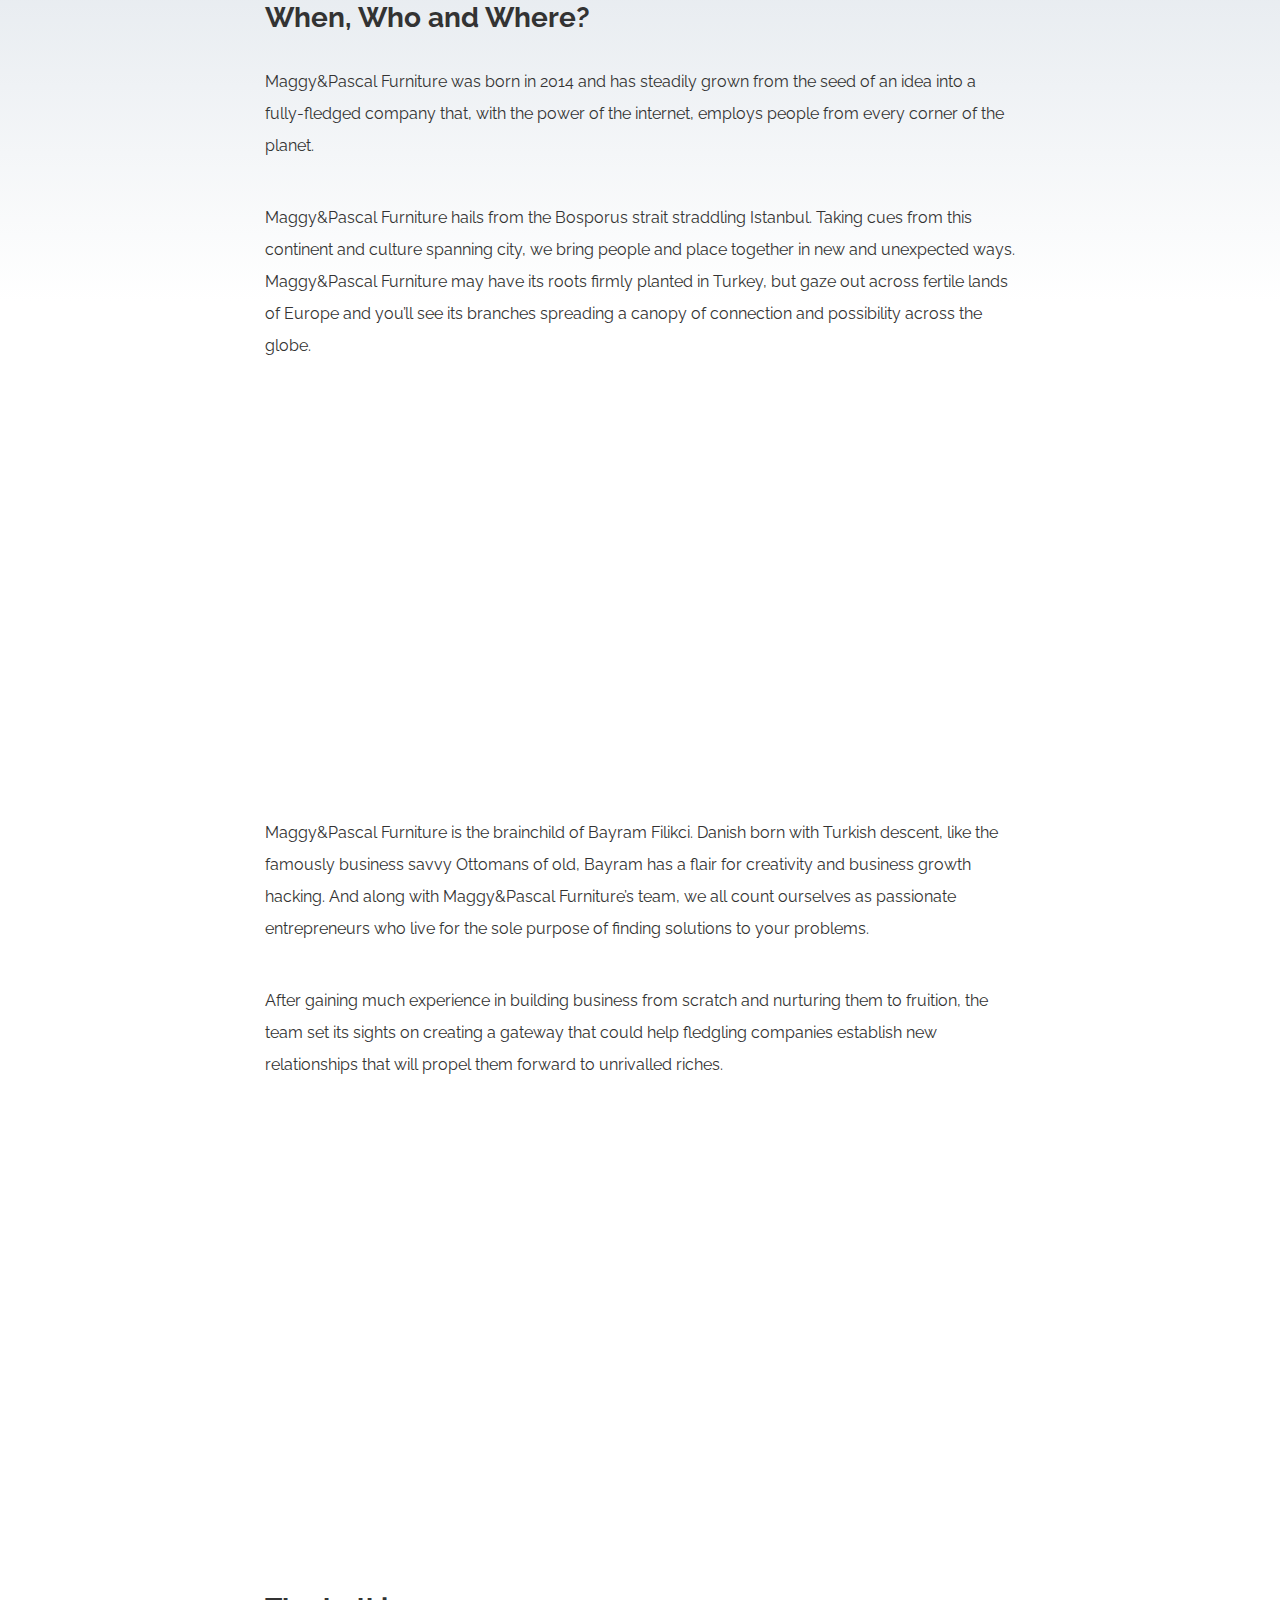
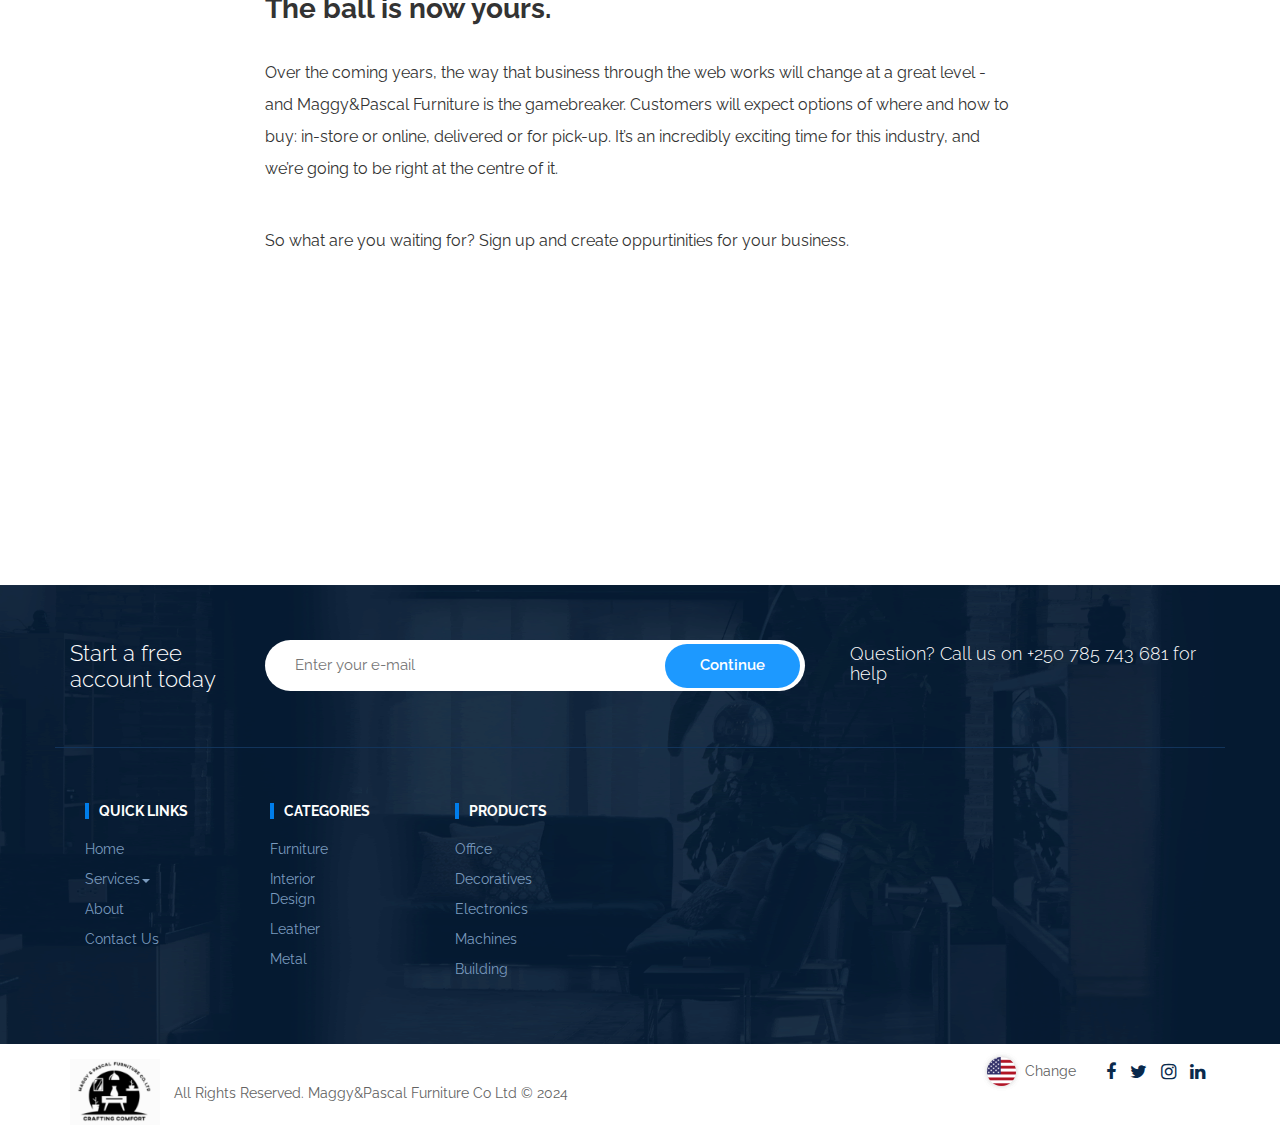
==== commit 6847ed5f: "added image" ====
--- a/about-us.html
+++ b/about-us.html
@@ -289,7 +289,7 @@
                               <ul>
                                  <li><a href="index.html">Home</a></li>
                                  <li class="dropdown">
-                                    <a href="#" class="dropdown-toggle" data-toggle="dropdown" role="button"
+                                    <a href="productpage.html" class="dropdown-toggle" data-toggle="dropdown" role="button"
                                        aria-haspopup="true" aria-expanded="false">Services<span class="caret"></span></a>
                                     <ul class="dropdown-menu">
                                        <li><a href="category.html">Upholstered Living Room Sets</a></li>
@@ -330,7 +330,7 @@
                <div class="container">
                   <div class="row">
                      <div class="col-md-8">
-                        <p><img width="90" src="images/logo.png" alt="#" style="margin-top: -5px;" /> All Rights Reserved.
+                        <p><img width="90" src="images/logomp.png" alt="productpage.html" style="margin-top: -5px;" /> All Rights Reserved.
                            Maggy&Pascal Furniture Co Ltd © 2024</p>
                      </div>
                      <div class="col-md-4">
